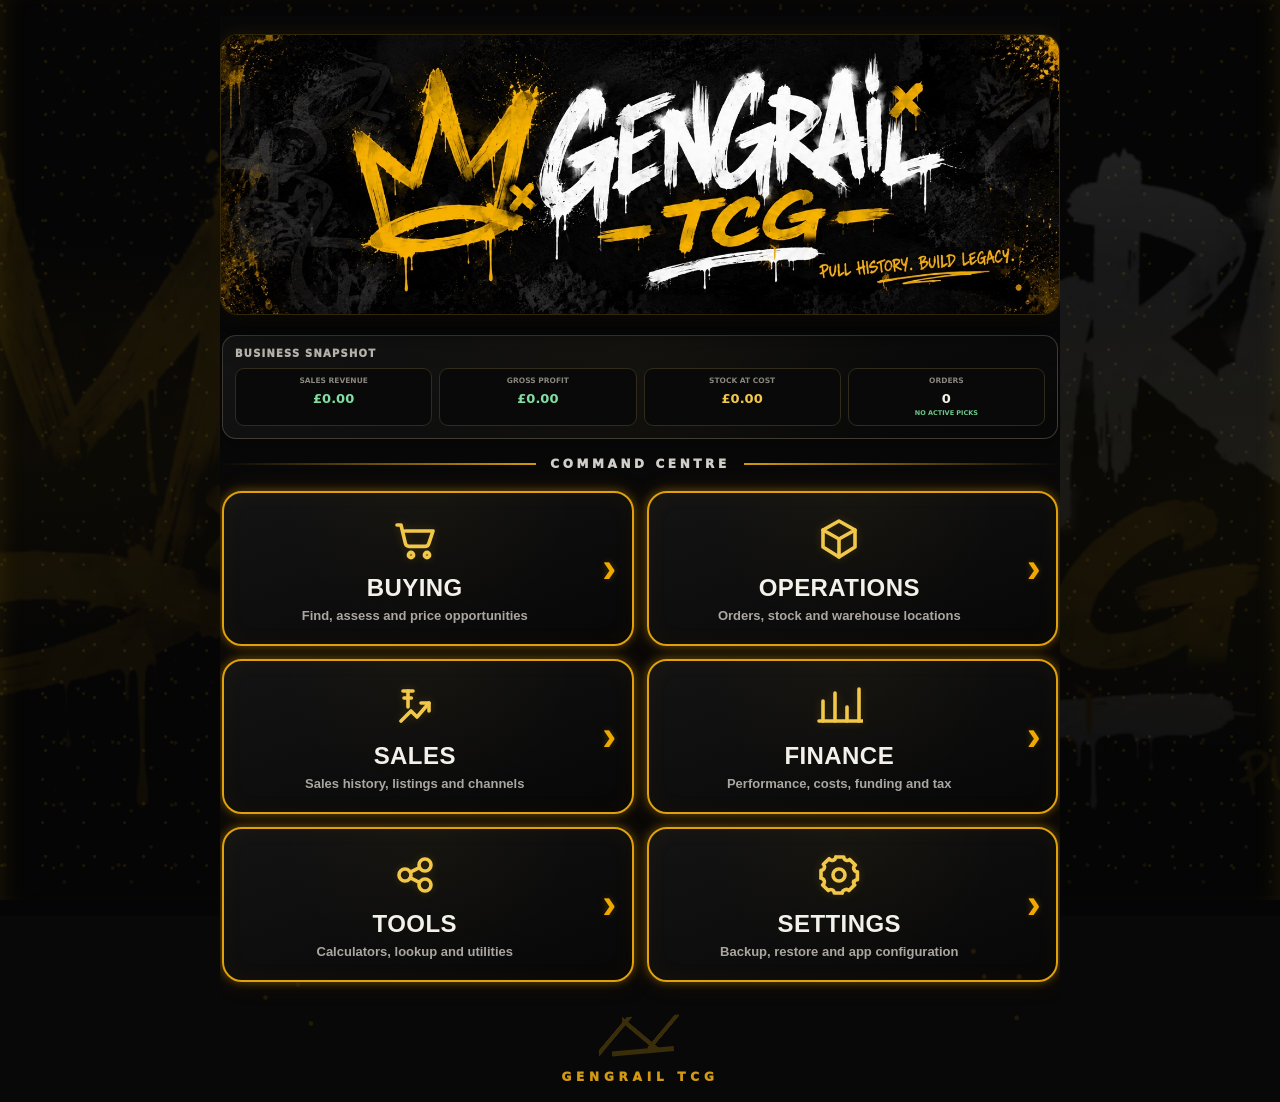
==== index.html @ 574976f3 "Add files via upload" ====
<!DOCTYPE html>

<html lang="en">
<head>
<meta charset="utf-8"/><meta content="width=device-width,initial-scale=1,viewport-fit=cover" name="viewport"/>
<meta content="#0a0a0a" name="theme-color"/><meta content="yes" name="apple-mobile-web-app-capable"/>
<meta content="black-translucent" name="apple-mobile-web-app-status-bar-style"/>
<meta content="Gengrail TCG" name="apple-mobile-web-app-title"/>
<link href="manifest.json" rel="manifest"/>
<link href="icon-512.png" rel="apple-touch-icon" sizes="512x512"/><title>Gengrail TCG Business Log</title>
<meta content="v19.8.0-ai-raw-single-recognition" name="gengrail-build"/>
<style>
/* GENGRAIL CROWN-GOLD ACTIVE TABS */

.nav button.on{
  background:#e0ad16 !important;
  border-color:#f2c84b !important;
  color:#0b0b0b !important;
}

.pricing-tab.on{
  background:#e0ad16 !important;
  border-color:#f2c84b !important;
  color:#0b0b0b !important;
}

:root{--b:#080808;--p:#141414;--o:#ff7a00;--o2:#ffb04c;--g:#82dda0;--r:#ff8c8c;--y:#ffd36f;--t:#f4f1ea;--m:#aaa}
*{box-sizing:border-box}body{margin:0;background:radial-gradient(circle at top,#2d1808,#0b0b0b 35%,#060606);color:var(--t);font-family:system-ui,-apple-system,sans-serif;padding:16px}
.app{max-width:1000px;margin:auto}.brand{margin:0 0 14px;overflow:hidden;border-radius:14px;border:1px solid #2b2b2b;background:#050505;box-shadow:6px 6px #000}.brand img{display:block;width:100%;height:auto;max-height:290px;object-fit:cover;object-position:center}
.nav{display:grid;grid-template-columns:repeat(6,1fr);gap:5px;position:sticky;top:0;background:#080808e8;padding:7px;border-radius:10px;z-index:4;backdrop-filter:blur(8px)}
.nav button{background:#111;color:#aaa;border:1px solid #333;padding:10px 2px;border-radius:7px;font-weight:800;font-size:10px}.nav button.on{background:var(--o);color:#080808}
.sec{display:none}.sec.on{display:block}.panel{background:linear-gradient(#171717,#101010);border:1px solid #303030;border-radius:13px;padding:14px;margin-top:12px;box-shadow:6px 6px #000}.title{font:24px Impact,sans-serif;letter-spacing:.04em;margin-bottom:12px}
.kpis{display:grid;grid-template-columns:repeat(4,1fr);gap:8px}.kpi{background:#090909;border:1px solid #2d2d2d;border-radius:8px;padding:11px}.kpi small{color:#888;font-weight:800}.kpi b{display:block;font-size:21px;margin-top:3px}
.grid{display:grid;grid-template-columns:1fr 1fr;gap:9px}.full{grid-column:1/-1}label{display:block;color:var(--m);font-size:11px;font-weight:800;margin-bottom:5px}
input,select,textarea{width:100%;background:#080808;color:#fff;border:1px solid #3a3a3a;border-radius:7px;padding:11px;font-size:16px}textarea{min-height:65px}
.btn{margin-top:10px;background:var(--o);border:0;border-radius:7px;padding:12px 14px;font-weight:900}.btn.alt{background:#252525;color:#fff;border:1px solid #444}.btn.red{background:#7b3030;color:#fff}
.actions{display:flex;flex-wrap:wrap;gap:7px}.table{overflow:auto;border:1px solid #2b2b2b;border-radius:8px}table{border-collapse:collapse;width:100%;min-width:920px;font-size:12px}th,td{padding:9px;border-bottom:1px solid #222;text-align:left;white-space:nowrap}th{color:var(--o2);background:#090909}
.note{border-left:4px solid var(--o);padding:10px;background:#0a0a0a;color:#ccc;font-size:12px;line-height:1.5;margin-top:10px}.good{color:var(--g)}.bad{color:var(--r)}.warn{color:var(--y)}
.bar{height:10px;background:#222;border-radius:99px;overflow:hidden}.bar i{display:block;height:100%;background:var(--o);width:0}
.callout{border:2px solid #66491d;background:#171107;border-radius:9px;padding:13px;margin-top:10px}.callout h3{margin:0 0 7px;color:var(--o2)}
.badge{display:inline-block;border:1px solid #444;border-radius:999px;padding:2px 7px;font-size:10px;color:#ccc}
.photo-picker{border:1px dashed #555;border-radius:9px;padding:11px;background:#0a0a0a}
.photo-picker input{padding:8px;background:#111}
.photo-preview{display:grid;grid-template-columns:repeat(4,1fr);gap:7px;margin-top:8px}
.photo-preview img,.photo-thumb{width:100%;aspect-ratio:1/1;object-fit:cover;border-radius:7px;border:1px solid #333;background:#050505}
.photo-help{font-size:10px;color:#888;margin-top:6px;line-height:1.4}
.stock-badges{display:flex;gap:5px;flex-wrap:wrap}
.stock-badges .badge.ebay{border-color:#66491d;color:var(--o2)}
.stock-ebay-btn{background:#ff7a00;color:#080808;border:0;border-radius:7px;padding:8px 10px;font-weight:900;white-space:nowrap}
.stock-ebay-btn.alt{background:#252525;color:#fff;border:1px solid #444}
.ebay-draft-modal{position:fixed;inset:0;background:#000d;z-index:99997;display:flex;align-items:flex-end;justify-content:center;padding:12px}
.ebay-draft-sheet{width:min(760px,100%);max-height:90vh;overflow:auto;background:#141414;border:1px solid #444;border-radius:16px 16px 8px 8px;padding:16px}
.ebay-draft-head{display:flex;justify-content:space-between;gap:10px;align-items:flex-start}
.ebay-draft-head button{background:#252525;color:#fff;border:1px solid #444;border-radius:7px;padding:8px 12px}
.ebay-draft-photos{display:grid;grid-template-columns:repeat(4,1fr);gap:7px;margin-top:10px}
.ebay-draft-photos img{width:100%;aspect-ratio:1/1;object-fit:cover;border-radius:7px;border:1px solid #333}
.ebay-draft-meta{display:grid;grid-template-columns:1fr 1fr;gap:9px;margin-top:12px}
.ebay-draft-actions{display:flex;gap:8px;flex-wrap:wrap;margin-top:12px}

.photo-modal{position:fixed;inset:0;background:#000d;z-index:99998;display:flex;align-items:flex-end;justify-content:center;padding:12px}
.photo-sheet{width:min(720px,100%);max-height:88vh;overflow:auto;background:#141414;border:1px solid #444;border-radius:16px 16px 8px 8px;padding:14px}
.photo-sheet-head{display:flex;align-items:center;justify-content:space-between;gap:10px}
.photo-sheet-head button{background:#252525;color:#fff;border:1px solid #444;border-radius:7px;padding:8px 12px}
.photo-grid{display:grid;grid-template-columns:repeat(3,1fr);gap:8px;margin-top:12px}
.photo-item{background:#090909;border:1px solid #2d2d2d;border-radius:8px;padding:7px}
.photo-item img{width:100%;aspect-ratio:1/1;object-fit:cover;border-radius:6px}
.photo-item button{width:100%;margin-top:6px;background:#5b2020;color:#fff;border:1px solid #8a3b3b;border-radius:6px;padding:7px;font-weight:800}

@media(max-width:700px){.kpis{grid-template-columns:1fr 1fr}.grid{grid-template-columns:1fr}.nav{grid-template-columns:repeat(3,1fr)}.brand{margin-top:0;border-radius:10px}.brand img{max-height:none}}

/* iOS date-field alignment */
.grid > div{
  min-width:0;
  width:100%;
}
input[type="date"]{
  display:block !important;
  width:100% !important;
  max-width:100% !important;
  min-width:0 !important;
  height:46px !important;
  box-sizing:border-box !important;
  padding:0 11px !important;
  margin:0 !important;
  border-radius:7px !important;
  -webkit-appearance:none !important;
  appearance:none !important;
  text-align:left !important;
}
input[type="date"]::-webkit-date-and-time-value{
  text-align:left !important;
  margin:0 !important;
  padding:0 !important;
  min-width:0 !important;
}
input[type="date"]::-webkit-calendar-picker-indicator{
  margin:0 !important;
  padding:0 !important;
}

/* ---------- PRICING CALCULATOR ---------- */
.nav .pricing-wide{grid-column:1/-1}
.pricing-tabs{display:grid;grid-template-columns:repeat(3,1fr);gap:8px;margin-bottom:14px}
.pricing-tab{background:#111;color:#aaa;border:1px solid #333;padding:11px 6px;border-radius:7px;font-weight:900}
.pricing-tab.on{background:var(--o);color:#080808;border-color:var(--o2)}
.pricing-result{display:none;margin-top:14px}
.pricing-hero{border:2px solid var(--o);background:#090909;border-radius:10px;padding:16px;text-align:center;box-shadow:4px 4px #000}
.pricing-hero small{color:var(--o2);font-size:11px;font-weight:900;letter-spacing:.08em}
.pricing-price{font:46px Impact,sans-serif;margin:4px 0}
.pricing-profit{color:var(--g);font-size:13px;font-weight:900}
.pricing-stats{display:grid;grid-template-columns:repeat(3,1fr);gap:8px;margin-top:9px}
.pricing-stat{background:#090909;border:1px solid #2d2d2d;border-radius:8px;padding:10px;text-align:center}
.pricing-stat span{display:block;color:#888;font-size:10px;font-weight:800}
.pricing-stat b{display:block;font-size:18px;margin-top:3px}
.pricing-decision{display:none;margin-top:12px;padding:14px;border-radius:9px;border:2px solid #333;background:#0b0b0b;text-align:center}
.pricing-decision .word{font:34px Impact,sans-serif;letter-spacing:.07em}
.pricing-decision.buy{border-color:#3d8751}.pricing-decision.buy .word{color:var(--g)}
.pricing-decision.negotiate{border-color:#8a6c25}.pricing-decision.negotiate .word{color:var(--y)}
.pricing-decision.pass{border-color:#7c3a3a}.pricing-decision.pass .word{color:var(--r)}
.pricing-actions{display:flex;flex-wrap:wrap;gap:8px}
.pricing-actions .btn{flex:1 1 180px}
.pricing-fee-note{margin-top:8px}
@media(max-width:700px){
 .pricing-tabs,.pricing-stats{grid-template-columns:1fr 1fr 1fr}
}


/* ---------- EBAY CHANNEL VISIBILITY ---------- */
/* Keep the full eBay Channel visually attached to Sales only. */
body:not(.sales-active) .ebay-channel,
body:not(.sales-active) #ebayChannel,
body:not(.sales-active) [data-ebay-channel="main"]{
  display:none !important;
}
body:not(.sales-active) [data-ebay-channel-main="true"]{
  display:none !important;
}


/* ---------- OPPORTUNITY FINDER ---------- */
.opp-head{display:flex;align-items:flex-start;justify-content:space-between;gap:12px;flex-wrap:wrap}
.opp-live{display:inline-flex;align-items:center;gap:6px;border:1px solid #5b4520;color:#ffd36f;background:#171107;border-radius:999px;padding:5px 9px;font-size:10px;font-weight:900}
.opp-live i{width:7px;height:7px;border-radius:50%;background:#ffd36f;display:block}
.opp-result{display:none;margin-top:14px;border:2px solid #444;border-radius:10px;background:#090909;padding:14px}
.opp-result.buy{border-color:#3d8751}.opp-result.negotiate{border-color:#8a6c25}.opp-result.pass{border-color:#7c3a3a}
.opp-decision{font:38px Impact,sans-serif;letter-spacing:.07em}.opp-result.buy .opp-decision{color:var(--g)}.opp-result.negotiate .opp-decision{color:var(--y)}.opp-result.pass .opp-decision{color:var(--r)}
.opp-score{font-size:12px;color:#aaa;font-weight:800;margin-top:2px}
.opp-metrics{display:grid;grid-template-columns:repeat(4,1fr);gap:8px;margin-top:12px}.opp-metric{background:#111;border:1px solid #2d2d2d;border-radius:8px;padding:10px}.opp-metric span{display:block;color:#888;font-size:9px;font-weight:900}.opp-metric b{display:block;font-size:17px;margin-top:3px}
.opp-list{display:grid;gap:9px;margin-top:10px}.opp-card{border:1px solid #303030;background:#0a0a0a;border-radius:10px;padding:12px}.opp-card.buy{border-left:5px solid #3d8751}.opp-card.negotiate{border-left:5px solid #8a6c25}.opp-card.pass{border-left:5px solid #7c3a3a}.opp-card-top{display:flex;justify-content:space-between;gap:10px;align-items:flex-start}.opp-card h3{margin:0;font-size:16px}.opp-pill{font-size:10px;font-weight:900;padding:4px 7px;border-radius:999px;border:1px solid #444;white-space:nowrap}.opp-card.buy .opp-pill{color:var(--g);border-color:#3d8751}.opp-card.negotiate .opp-pill{color:var(--y);border-color:#8a6c25}.opp-card.pass .opp-pill{color:var(--r);border-color:#7c3a3a}.opp-sub{font-size:11px;color:#999;margin-top:4px}.opp-row{display:grid;grid-template-columns:repeat(4,1fr);gap:7px;margin-top:9px}.opp-row div{background:#111;border-radius:7px;padding:7px}.opp-row span{display:block;color:#777;font-size:8px;font-weight:900}.opp-row b{font-size:12px}.opp-card-actions{display:flex;gap:6px;flex-wrap:wrap;margin-top:9px}.opp-card-actions button{margin:0;background:#252525;color:#fff;border:1px solid #444;border-radius:6px;padding:7px 9px;font-size:10px;font-weight:800}.opp-card-actions .danger{background:#4d2020;border-color:#713131}.opp-empty{text-align:center;color:#777;padding:22px 8px;border:1px dashed #333;border-radius:9px;margin-top:10px}
@media(max-width:700px){.opp-metrics,.opp-row{grid-template-columns:1fr 1fr}.nav .pricing-wide{grid-column:span 3}}


/* GENGRAIL HOME / PAGE NAVIGATION v1 */
.home-screen{display:block;margin-top:12px}
.home-menu{display:grid;grid-template-columns:repeat(2,1fr);gap:10px}
.home-menu button{
  appearance:none;background:linear-gradient(#171717,#101010);
  color:#d6d2cb;border:1px solid #373737;border-radius:13px;
  min-height:78px;padding:16px 12px;font-weight:900;font-size:15px;
  letter-spacing:.01em;box-shadow:4px 4px #000;cursor:pointer
}
.home-menu button:active{transform:translateY(1px);box-shadow:2px 2px #000}
.home-menu button.home-wide{grid-column:1/-1}
.home-menu .home-icon{display:block;font-size:22px;margin-bottom:6px;color:#e0ad16}
.home-menu .home-label{display:block}
.home-screen .home-kicker{
  color:#e0ad16;font-size:11px;font-weight:900;letter-spacing:.12em;
  text-transform:uppercase;margin:4px 2px 12px
}
.page-head{
  display:flex;align-items:center;gap:12px;margin:12px 0 4px;
  min-height:54px
}
.page-back{
  appearance:none;width:48px;height:48px;flex:0 0 48px;border-radius:14px;
  background:#111;border:1px solid #3b3b3b;color:#e0ad16;
  font-size:29px;font-weight:900;line-height:1;padding:0;
  box-shadow:3px 3px #000;cursor:pointer
}
.page-back:active{transform:translateY(1px);box-shadow:1px 1px #000}
.page-head-title{
  font:24px Impact,sans-serif;letter-spacing:.045em;color:#f4f1ea
}
body.inner-page .brand{display:none}
body.inner-page{padding-top:max(16px,env(safe-area-inset-top))}
body.home-page .sec{display:none!important}
body.home-page .home-screen{display:block}
body.inner-page .home-screen{display:none}
body.inner-page .sec.on{display:block}
@media(max-width:520px){
  .home-menu{grid-template-columns:1fr 1fr}
  .home-menu button{min-height:74px;font-size:14px;padding:14px 8px}
  .page-head-title{font-size:22px}
}


/* GENGRAIL COMMAND CENTRE v1 */
body.home-page{
  background:
    radial-gradient(circle at 8% 16%,rgba(224,173,22,.07),transparent 22%),
    radial-gradient(circle at 92% 88%,rgba(224,173,22,.06),transparent 24%),
    #070707;
}
body.home-page .wrap{max-width:820px}
body.home-page .brand{
  margin-bottom:12px;border-radius:16px;
  box-shadow:0 10px 28px rgba(0,0,0,.55),0 0 0 1px rgba(224,173,22,.12);
}
.home-screen{margin-top:6px}
.home-command-title{
  display:flex;align-items:center;gap:14px;margin:14px 0 18px;
  color:#c9c5bf;font-size:12px;font-weight:950;letter-spacing:.28em;
  text-transform:uppercase;text-align:center;white-space:nowrap
}
.home-command-title:before,.home-command-title:after{
  content:"";height:2px;flex:1;
  background:linear-gradient(90deg,transparent,#e0ad16)
}
.home-command-title:after{background:linear-gradient(90deg,#e0ad16,transparent)}
.home-menu{grid-template-columns:repeat(2,minmax(0,1fr));gap:12px}
.home-menu button{
  position:relative;overflow:hidden;min-height:132px;padding:18px 30px 16px 16px;
  background:
    radial-gradient(circle at 50% 0%,rgba(224,173,22,.09),transparent 55%),
    linear-gradient(145deg,#171717,#0d0d0d);
  border:1.5px solid #c98d0b;border-radius:17px;color:#f4f1ea;
  box-shadow:0 0 12px rgba(224,173,22,.22),inset 0 0 18px rgba(224,173,22,.035),5px 6px 12px #000;
  text-align:center
}
.home-menu button:after{
  content:"›";position:absolute;right:12px;top:50%;transform:translateY(-50%);
  color:#f0aa00;font-size:36px;font-weight:900
}
.home-menu button.home-wide{grid-column:auto}
.home-menu .home-icon{
  display:block;color:#f0aa00;font-size:31px;line-height:1;margin:0 0 12px;
  text-shadow:0 0 10px rgba(240,170,0,.2)
}
.home-menu .home-label{
  display:block;color:#f4f1ea;font-family:Impact,Haettenschweiler,'Arial Narrow Bold',sans-serif;
  font-size:20px;letter-spacing:.025em;line-height:1.05;text-transform:uppercase
}
.home-menu .home-sub{
  display:block;color:#a8a49f;font-size:11px;font-weight:700;line-height:1.2;
  margin-top:7px;letter-spacing:0
}
.home-footer{
  padding:28px 0 8px;text-align:center;color:#d49a10;font-weight:950;
  font-size:11px;letter-spacing:.38em;text-transform:uppercase
}
.home-footer-crown{
  display:block;font-size:34px;line-height:1;color:#9c700b;margin-bottom:12px;
  transform:rotate(-3deg)
}
@media(max-width:520px){
  .home-command-title{font-size:10px;letter-spacing:.19em;gap:9px}
  .home-menu{gap:10px}
  .home-menu button{min-height:116px;padding:14px 27px 13px 10px;border-radius:15px}
  .home-menu .home-icon{font-size:27px;margin-bottom:9px}
  .home-menu .home-label{font-size:17px}
  .home-menu .home-sub{font-size:10px;margin-top:6px}
}


/* GENGRAIL COMMAND CENTRE v2 — closer to approved concept */
body.home-page{
  background:
    radial-gradient(circle at 0% 10%,rgba(224,160,0,.08),transparent 24%),
    radial-gradient(circle at 100% 90%,rgba(224,160,0,.07),transparent 25%),
    linear-gradient(#070707,#030303);
}
body.home-page .app{max-width:840px}
body.home-page .brand{
  border:1px solid #262626;
  border-radius:18px;
  box-shadow:
    0 12px 28px rgba(0,0,0,.62),
    0 0 0 1px rgba(224,160,0,.08);
}
.home-command-title{
  margin:18px 0 20px;
  color:#d3d0ca;
  font-size:12px;
  font-weight:950;
  letter-spacing:.30em;
}
.home-command-title:before,.home-command-title:after{
  height:2px;
  background:linear-gradient(90deg,transparent,#d59a09);
}
.home-command-title:after{
  background:linear-gradient(90deg,#d59a09,transparent);
}
.home-menu{
  gap:13px;
}
.home-menu button{
  min-height:148px;
  padding:22px 44px 20px 18px;
  border:2px solid #e1a10a;
  border-radius:20px;
  background:
    radial-gradient(circle at 50% 0%,rgba(226,161,10,.11),transparent 58%),
    linear-gradient(145deg,#171717,#0a0a0a 70%);
  box-shadow:
    0 0 10px rgba(225,160,10,.42),
    0 0 24px rgba(225,140,0,.14),
    inset 0 0 24px rgba(225,160,10,.045),
    5px 7px 14px rgba(0,0,0,.7);
}
.home-menu button:after{
  content:"›";
  right:15px;
  font-size:42px;
  color:#f0a900;
  text-shadow:0 0 7px rgba(240,169,0,.28);
}
.home-menu button:active{
  transform:translateY(1px) scale(.995);
}
.home-menu .home-icon{
  margin:0 0 13px;
  line-height:1;
  color:#f0a900;
  text-shadow:none;
}
.home-icon svg{
  display:block;
  width:46px;
  height:46px;
  margin:0 auto;
  fill:none;
  stroke:#f0a900;
  stroke-width:1.8;
  stroke-linecap:round;
  stroke-linejoin:round;
  filter:drop-shadow(0 0 4px rgba(240,169,0,.2));
}
.home-menu .home-label{
  font-family:Impact,Haettenschweiler,'Arial Narrow Bold',sans-serif;
  font-size:24px;
  line-height:1;
  letter-spacing:.018em;
  text-transform:uppercase;
  color:#f4f1ea;
}
.home-menu .home-sub{
  margin-top:9px;
  font-size:13px;
  line-height:1.15;
  color:#aaa7a1;
  font-weight:650;
}
.home-footer{
  position:relative;
  margin-top:14px;
  padding:74px 0 18px;
  color:#d29a12;
  font-weight:950;
  font-size:12px;
  letter-spacing:.40em;
}
.home-footer:before{
  content:"";
  position:absolute;
  left:50%;
  top:10px;
  width:95px;
  height:58px;
  transform:translateX(-50%) rotate(-5deg);
  opacity:.25;
  background:
    linear-gradient(135deg,transparent 40%,#d09a11 41% 48%,transparent 49%) 5px 10px/36px 40px no-repeat,
    linear-gradient(45deg,transparent 40%,#d09a11 41% 48%,transparent 49%) 31px 5px/36px 42px no-repeat,
    linear-gradient(135deg,transparent 40%,#d09a11 41% 48%,transparent 49%) 54px 12px/34px 39px no-repeat,
    linear-gradient(#d09a11,#d09a11) 18px 43px/62px 5px no-repeat;
}
.home-footer-crown{display:none}
.home-screen{
  position:relative;
}
.home-screen:before,.home-screen:after{
  content:"";
  pointer-events:none;
  position:absolute;
  width:130px;
  height:130px;
  opacity:.12;
  filter:blur(.2px);
  background:
    radial-gradient(circle at 20% 20%,#d89a00 0 2px,transparent 3px),
    radial-gradient(circle at 35% 35%,#d89a00 0 1.7px,transparent 2.7px),
    radial-gradient(circle at 60% 25%,#d89a00 0 2px,transparent 3px),
    radial-gradient(circle at 70% 55%,#d89a00 0 1.8px,transparent 2.8px);
}
.home-screen:before{left:-20px;bottom:20px}
.home-screen:after{right:-25px;bottom:35px;transform:rotate(22deg)}

@media(max-width:520px){
  .home-command-title{
    font-size:10px;
    letter-spacing:.21em;
    margin:14px 0 17px;
  }
  .home-menu{gap:11px}
  .home-menu button{
    min-height:132px;
    padding:18px 37px 17px 12px;
    border-radius:18px;
  }
  .home-icon svg{width:40px;height:40px}
  .home-menu .home-label{font-size:21px}
  .home-menu .home-sub{font-size:11px;margin-top:7px}
  .home-menu button:after{right:11px;font-size:38px}
  .home-footer{padding-top:66px}
}


/* GENGRAIL COMMAND CENTRE v3 — viewport lock + crown-gold actions */
:root{
  --crown:#e0ad16;
  --crown-hi:#f2c84b;
  --crown-deep:#b98208;
  --crown-text:#0b0b0b;
}

/* Prevent whole-app horizontal drift on iPhone/PWA.
   Tables can still scroll inside their own containers. */
html,body{
  width:100%;
  max-width:100%;
  overflow-x:hidden !important;
}
.app,.home-screen,.sec,.panel{
  max-width:100%;
  min-width:0;
}
body.home-page .app{
  width:100%;
  margin-left:auto;
  margin-right:auto;
  overflow-x:hidden;
}
.home-screen{
  width:100%;
  min-width:0;
  overflow-x:hidden;
  padding-left:2px;
  padding-right:2px;
}
.home-menu{
  width:100%;
  min-width:0;
}
.home-menu > button{
  min-width:0;
  max-width:100%;
}
.home-menu .home-label,
.home-menu .home-sub{
  max-width:100%;
}
.home-screen:before{left:0 !important}
.home-screen:after{right:0 !important}

/* Crown-gold action language across the app */
.btn,
.stock-ebay-btn,
.ge-btn{
  background:linear-gradient(180deg,var(--crown-hi),var(--crown)) !important;
  color:var(--crown-text) !important;
  border:1px solid var(--crown-deep) !important;
  box-shadow:
    0 0 9px rgba(224,173,22,.20),
    0 3px 0 rgba(0,0,0,.35);
  text-shadow:none !important;
}
.btn:hover,
.stock-ebay-btn:hover,
.ge-btn:hover{
  background:linear-gradient(180deg,#f6cf57,#e7b416) !important;
}
.btn:active,
.stock-ebay-btn:active,
.ge-btn:active{
  transform:translateY(1px);
  box-shadow:0 1px 0 rgba(0,0,0,.35);
}

/* Preserve intentional secondary/destructive semantics */
.btn.alt,
.ge-btn.secondary{
  background:#252525 !important;
  color:#f4f1ea !important;
  border:1px solid #444 !important;
  box-shadow:none;
}
.btn.red{
  background:#7b3030 !important;
  color:#fff !important;
  border-color:#954141 !important;
  box-shadow:none;
}

/* Bring other formerly-orange UI accents into the crown palette too */
.nav button.on,
.pricing-tab.on{
  background:var(--crown) !important;
  border-color:var(--crown-hi) !important;
  color:var(--crown-text) !important;
}
.bar i{background:var(--crown) !important}

/* Keep scrollable data tables contained instead of widening the page */
.table{
  max-width:100%;
  overflow-x:auto;
  -webkit-overflow-scrolling:touch;
}


/* GENGRAIL v4 — polished individual section pages */
body.inner-page{
  background:
    radial-gradient(circle at 50% -5%,rgba(224,173,22,.055),transparent 26%),
    linear-gradient(#080808,#050505);
}

/* App-like section header */
body.inner-page .page-head{
  position:sticky;
  top:max(0px,env(safe-area-inset-top));
  z-index:20;
  display:flex;
  align-items:center;
  gap:12px;
  min-height:68px;
  margin:0 -2px 10px;
  padding:8px 6px;
  background:linear-gradient(180deg,rgba(8,8,8,.97),rgba(8,8,8,.90));
  border-bottom:1px solid rgba(224,173,22,.18);
  backdrop-filter:blur(12px);
  -webkit-backdrop-filter:blur(12px);
}
.page-head-copy{
  min-width:0;
  display:flex;
  flex-direction:column;
  justify-content:center;
}
.page-head-title{
  color:#f4f1ea;
  font-family:Impact,Haettenschweiler,'Arial Narrow Bold',sans-serif;
  font-size:25px;
  line-height:1;
  letter-spacing:.035em;
  text-transform:uppercase;
}
.page-head-sub{
  margin-top:5px;
  color:#9e9b95;
  font-size:11px;
  font-weight:750;
  letter-spacing:.02em;
}
.page-back{
  width:48px;
  height:48px;
  flex:0 0 48px;
  border:1px solid #9e7410;
  border-radius:14px;
  background:linear-gradient(180deg,#1b170d,#111);
  color:var(--crown-hi,#f2c84b);
  font-size:28px;
  line-height:1;
  box-shadow:
    0 0 8px rgba(224,173,22,.15),
    2px 3px 0 #000;
}

/* Consistent page panels */
body.inner-page .panel{
  background:
    radial-gradient(circle at 50% 0%,rgba(224,173,22,.035),transparent 55%),
    linear-gradient(180deg,#171717,#101010);
  border:1px solid #343434;
  border-radius:16px;
  box-shadow:0 7px 18px rgba(0,0,0,.38);
  padding:15px;
  margin-top:12px;
}
body.inner-page .panel > .title{
  color:#f4f1ea;
  font-family:Impact,Haettenschweiler,'Arial Narrow Bold',sans-serif;
  font-size:25px;
  line-height:1;
  letter-spacing:.035em;
  text-transform:uppercase;
  margin:2px 0 16px;
}
body.inner-page .panel > .title:after{
  content:"";
  display:block;
  width:54px;
  height:3px;
  margin-top:9px;
  border-radius:3px;
  background:linear-gradient(90deg,var(--crown,#e0ad16),transparent);
}

/* Inputs become quieter/slate until active */
body.inner-page input,
body.inner-page select,
body.inner-page textarea{
  width:100%;
  background:#090909;
  color:#f2efe8;
  border:1px solid #3a3a3a;
  border-radius:10px;
  outline:none;
  box-shadow:inset 0 1px 0 rgba(255,255,255,.015);
}
body.inner-page input:focus,
body.inner-page select:focus,
body.inner-page textarea:focus{
  border-color:var(--crown,#e0ad16);
  box-shadow:0 0 0 2px rgba(224,173,22,.10);
}
body.inner-page label{
  color:#aaa7a1;
  letter-spacing:.01em;
}

/* KPI cards */
body.inner-page .kpi{
  background:linear-gradient(160deg,#101010,#090909);
  border:1px solid #323232;
  border-radius:11px;
  box-shadow:inset 0 0 14px rgba(224,173,22,.018);
}
body.inner-page .kpi small{
  color:#98958f;
}
body.inner-page .kpi b{
  color:#f4f1ea;
}

/* Tables — crown headers, slate rows, contained scrolling */
body.inner-page .table{
  border:1px solid #2f2f2f;
  border-radius:12px;
  background:#0b0b0b;
}
body.inner-page table{
  width:100%;
}
body.inner-page th{
  color:var(--crown-hi,#f2c84b);
  background:#111;
  border-bottom:1px solid #2d2d2d;
  font-weight:900;
}
body.inner-page td{
  color:#e8e4dc;
  border-bottom-color:#242424;
}
body.inner-page tbody tr:last-child td{
  border-bottom:0;
}

/* Notes/help blocks */
body.inner-page .note{
  background:#090909;
  border-left:4px solid var(--crown,#e0ad16);
  color:#c7c3bc;
  border-radius:0 8px 8px 0;
}

/* Give the major primary action buttons a consistent premium shape */
body.inner-page .btn,
body.inner-page .stock-ebay-btn,
body.inner-page .ge-btn:not(.secondary){
  min-height:48px;
  border-radius:12px !important;
  font-weight:950;
  letter-spacing:.015em;
}

/* eBay module harmonisation */
body.inner-page #gengrail-ebay-channel .ge-panel{
  background:linear-gradient(180deg,#151515,#0d0d0d);
  border:1px solid #343434;
  box-shadow:0 7px 18px rgba(0,0,0,.38);
}
body.inner-page #gengrail-ebay-channel .ge-title b,
body.inner-page #gengrail-ebay-channel .ge-badge{
  color:var(--crown-hi,#f2c84b) !important;
}
body.inner-page #gengrail-ebay-channel .ge-badge{
  background:#1b1608 !important;
  border-color:#57430e !important;
}

/* Mobile spacing */
@media(max-width:520px){
  body.inner-page{
    padding-left:12px;
    padding-right:12px;
  }
  body.inner-page .page-head{
    margin-left:-2px;
    margin-right:-2px;
  }
  .page-head-title{font-size:22px}
  .page-head-sub{font-size:10px}
  body.inner-page .panel{
    padding:13px;
    border-radius:14px;
  }
  body.inner-page .panel > .title{font-size:22px}
}



/* ---------- GENGRAIL WAREHOUSE v1 ---------- */
.wh-grid{display:grid;grid-template-columns:repeat(4,1fr);gap:8px}.wh-card{background:#090909;border:1px solid #333;border-radius:11px;padding:11px}.wh-card small{color:#8f8b84;font-size:10px;font-weight:900}.wh-card b{display:block;margin-top:4px;font-size:19px}.wh-actions{display:flex;gap:8px;flex-wrap:wrap}.wh-actions .btn{flex:1 1 140px}.status-pill{display:inline-block;padding:3px 8px;border-radius:999px;border:1px solid #555;font-size:9px;font-weight:900;letter-spacing:.03em}.status-pill.stock{color:#82dda0;border-color:#3d8751}.status-pill.pick{color:#ffd36f;border-color:#8a6c25}.status-pill.done{color:#bbb}.scan-box{border:1px solid #5a4514;background:#120f08;border-radius:12px;padding:12px}.scan-result{margin-top:8px;padding:10px;background:#080808;border-radius:8px;color:#ddd;font-size:12px;min-height:38px}.mono{font-family:ui-monospace,SFMono-Regular,Menlo,monospace}.label-preview{border:1px dashed #6a5318;background:#fff;color:#000;padding:12px;border-radius:8px;text-align:center;margin-top:10px}.label-preview b{font-size:20px}.label-preview small{display:block;margin-top:5px}.compact-select{min-width:160px}@media(max-width:700px){.wh-grid{grid-template-columns:1fr 1fr}}

/* ---------- GENGRAIL LOCATIONS v1 ---------- */
.loc-toolbar{display:flex;gap:8px;flex-wrap:wrap;align-items:center;margin-bottom:12px}
.loc-filter{appearance:none;background:#111;color:#bbb;border:1px solid #3b3b3b;border-radius:999px;padding:9px 13px;font-weight:900;font-size:11px}
.loc-filter.on{background:linear-gradient(180deg,var(--crown-hi),var(--crown));color:#0b0b0b;border-color:var(--crown-deep)}
.loc-box{margin-top:16px}.loc-box:first-child{margin-top:0}.loc-box-head{display:flex;justify-content:space-between;gap:10px;align-items:end;margin-bottom:8px}.loc-box-head b{color:var(--crown-hi);font-size:13px}.loc-box-head span{color:#89857f;font-size:10px;font-weight:800}
.loc-grid{display:grid;grid-template-columns:repeat(4,minmax(0,1fr));gap:8px}
.loc-tile{appearance:none;position:relative;text-align:left;background:linear-gradient(160deg,#121212,#090909);border:1px solid #4a3a12;border-radius:10px;padding:11px 9px;min-height:68px;color:#f4f1ea;cursor:pointer}
.loc-tile.inuse{border-color:#9c760f;box-shadow:inset 0 0 14px rgba(224,173,22,.035)}
.loc-tile .code{display:block;font-size:17px;font-weight:950}.loc-tile .count{display:block;color:#96928c;font-size:10px;font-weight:800;margin-top:6px}.loc-tile.inuse:after{content:"";position:absolute;right:8px;top:8px;width:6px;height:6px;border-radius:50%;background:#55b878;box-shadow:0 0 6px rgba(85,184,120,.4)}
.loc-detail{display:none;margin-top:12px}.loc-detail.on{display:block}.loc-detail-head{display:flex;justify-content:space-between;gap:10px;align-items:start}.loc-code-big{font:42px Impact,sans-serif;letter-spacing:.04em}.loc-meta{color:#96928c;font-size:11px;margin-top:3px}.loc-items{display:grid;gap:7px;margin-top:12px}.loc-item{display:grid;grid-template-columns:1fr auto;gap:10px;align-items:center;background:#0a0a0a;border:1px solid #303030;border-radius:9px;padding:10px}.loc-item b{display:block}.loc-item small{display:block;color:#8f8b84;margin-top:3px}.loc-empty{color:#777;border:1px dashed #333;border-radius:9px;padding:16px;text-align:center}
.loc-label-preview{width:min(100%,360px);aspect-ratio:5/3;margin:12px auto;background:#fff;color:#000;border-radius:10px;padding:14px;display:flex;flex-direction:column;justify-content:center;align-items:center;text-align:center}.loc-label-preview .brandline{font-size:10px;font-weight:900}.loc-label-preview .big{font:52px Impact,sans-serif;line-height:1;margin:5px 0}.loc-label-preview .sub{font-size:10px}.loc-label-preview .qr-placeholder{margin-top:7px;border:2px solid #000;padding:3px 6px;font:8px ui-monospace,monospace;letter-spacing:.02em}
.loc-create-standard{display:grid;grid-template-columns:1fr auto;gap:8px;align-items:end}.loc-create-standard .btn{margin:0}
@media(max-width:520px){.loc-grid{grid-template-columns:repeat(4,minmax(0,1fr));gap:6px}.loc-tile{padding:10px 7px;min-height:64px}.loc-tile .code{font-size:15px}.loc-create-standard{grid-template-columns:1fr}}


/* ---------- GENGRAIL v19 UI / UX ---------- */
:root{--motion-fast:180ms;--motion-page:240ms}

/* launch treatment */
#gengrailLaunch{
  position:fixed;inset:0;z-index:999999;background:#050505;
  display:flex;align-items:center;justify-content:center;pointer-events:none;
  animation:gengrailLaunchOut .7s ease .15s forwards
}
#gengrailLaunch .launch-mark{
  text-align:center;color:#f4f1ea;font-family:Impact,Haettenschweiler,'Arial Narrow Bold',sans-serif;
  letter-spacing:.08em;font-size:31px;transform:scale(.96);
  animation:gengrailLaunchMark .55s ease both
}
#gengrailLaunch .launch-crown{display:block;color:var(--crown-hi);font-size:43px;line-height:1;margin-bottom:7px;text-shadow:0 0 18px rgba(224,173,22,.28)}
@keyframes gengrailLaunchMark{from{opacity:0;transform:scale(.92)}to{opacity:1;transform:scale(1)}}
@keyframes gengrailLaunchOut{0%,65%{opacity:1}100%{opacity:0;visibility:hidden}}

/* page motion */
.sec.page-enter,.home-screen.page-enter,.command-group.page-enter{animation:gengrailPageIn var(--motion-page) cubic-bezier(.22,.8,.3,1) both}
.sec.page-enter-back,.home-screen.page-enter-back,.command-group.page-enter-back{animation:gengrailPageBack var(--motion-page) cubic-bezier(.22,.8,.3,1) both}
@keyframes gengrailPageIn{from{opacity:0;transform:translateX(14px)}to{opacity:1;transform:translateX(0)}}
@keyframes gengrailPageBack{from{opacity:0;transform:translateX(-12px)}to{opacity:1;transform:translateX(0)}}
.home-menu button,.group-menu button,.page-back,.order-action-btn{transition:transform var(--motion-fast) ease,box-shadow var(--motion-fast) ease,border-color var(--motion-fast) ease,filter var(--motion-fast) ease}
.home-menu button:active,.group-menu button:active{transform:scale(.975);filter:brightness(1.08)}

/* business snapshot */
.business-snapshot{
  margin:8px 0 18px;padding:12px;border:1px solid #373737;border-radius:14px;
  background:linear-gradient(160deg,#141414,#0a0a0a);box-shadow:0 6px 18px rgba(0,0,0,.35)
}
.business-snapshot-title{font-size:10px;font-weight:950;letter-spacing:.12em;color:#bdb8b0;text-transform:uppercase;margin-bottom:9px}
.business-snapshot-grid{display:grid;grid-template-columns:repeat(4,minmax(0,1fr));gap:7px}
.snapshot-kpi{min-width:0;background:#090909;border:1px solid #312b1b;border-radius:9px;padding:8px 6px;text-align:center}
.snapshot-kpi small{display:block;color:#89857f;font-size:7.5px;font-weight:900;text-transform:uppercase;line-height:1.15}
.snapshot-kpi b{display:block;color:#f4f1ea;font-size:13px;margin-top:5px;white-space:nowrap;overflow:hidden;text-overflow:ellipsis}
.snapshot-kpi.good b{color:var(--g)}.snapshot-kpi.gold b{color:var(--crown-hi)}
.snapshot-kpi em{display:block;color:#6fc78b;font-style:normal;font-size:6.5px;font-weight:900;margin-top:3px;text-transform:uppercase}

/* grouped command centre */
.command-home-main{display:block}
.command-home-main.hidden{display:none}
.command-group{display:none}
.command-group.on{display:block}
.command-group-head{display:flex;align-items:center;gap:12px;margin:14px 0 18px}
.command-group-head .page-back{position:static}
.command-group-copy h2{font:26px Impact,Haettenschweiler,'Arial Narrow Bold',sans-serif;letter-spacing:.04em;margin:0;text-transform:uppercase}
.command-group-copy p{margin:5px 0 0;color:#9d9992;font-size:11px;font-weight:700}
.group-menu{display:grid;gap:10px}
.group-menu button{
  appearance:none;width:100%;position:relative;display:grid;grid-template-columns:54px 1fr 26px;
  gap:12px;align-items:center;text-align:left;min-height:96px;padding:14px 12px;
  background:linear-gradient(145deg,#151515,#0b0b0b);border:1px solid #3a3a3a;border-radius:14px;color:#f4f1ea
}
.group-menu button .gicon{font-size:31px;color:var(--crown-hi);text-align:center}
.group-menu button .glabel{display:block;font-size:16px;font-weight:950;text-transform:uppercase}
.group-menu button .gsub{display:block;color:#9d9992;font-size:10px;font-weight:700;margin-top:4px;line-height:1.3}
.group-menu button .garrow{color:#e8aa10;font-size:31px;font-weight:900;text-align:right}

/* Orders attention state — action required */
.group-menu button.orders-attention{
  border-color:#4b9a63 !important;
  box-shadow:
    0 0 12px rgba(82,198,119,.34),
    0 0 28px rgba(82,198,119,.13),
    inset 0 0 18px rgba(82,198,119,.035) !important;
}
.group-menu button.orders-attention .gicon svg{
  stroke:#78d795 !important;
  filter:drop-shadow(0 0 5px rgba(82,198,119,.32));
}
.group-menu button.orders-attention .gsub{color:#78d795}

/* mobile order cards */
.order-cards{display:none}
.order-card{
  background:linear-gradient(155deg,#141414,#0a0a0a);border:1px solid #333;border-radius:13px;
  padding:12px;margin-top:10px;box-shadow:0 5px 14px rgba(0,0,0,.32)
}
.order-card-top{display:flex;justify-content:space-between;gap:10px;align-items:flex-start}
.order-card-no{font:18px ui-monospace,SFMono-Regular,Menlo,monospace;font-weight:800}
.order-card-item{font-size:15px;font-weight:900;margin-top:5px}
.order-card-sku{color:#b7b2aa;font-size:11px;margin-top:4px}
.order-card-meta{display:grid;grid-template-columns:repeat(3,1fr);gap:7px;margin-top:11px;padding-top:10px;border-top:1px solid #292929}
.order-card-meta div{min-width:0}
.order-card-meta small{display:block;color:#77736d;font-size:7px;font-weight:900;text-transform:uppercase;letter-spacing:.05em}
.order-card-meta b{display:block;font-size:11px;margin-top:4px;white-space:nowrap;overflow:hidden;text-overflow:ellipsis}
.order-card-actions{display:flex;gap:8px;align-items:center;margin-top:11px}
.order-location-btn{
  flex:1;background:#171107;color:var(--crown-hi);border:1px solid #6b5112;border-radius:9px;
  padding:10px;font-weight:950;text-align:left
}
.order-action-btn{
  flex:1;border:1px solid var(--crown-deep);border-radius:10px;padding:11px 10px;
  background:linear-gradient(180deg,var(--crown-hi),var(--crown));color:#0b0b0b;font-weight:950
}
.order-complete{margin-top:10px;padding:9px 10px;border-radius:8px;background:#191919;color:#aaa;font-size:10px}
.order-card.flash{animation:orderFlash .42s ease}
@keyframes orderFlash{0%{transform:scale(1)}40%{transform:scale(.985);box-shadow:0 0 18px rgba(224,173,22,.25)}100%{transform:scale(1)}}

/* status motion */
.status-pill{transition:all .24s ease}
.status-pill.stock{box-shadow:0 0 0 rgba(61,135,81,0)}
.status-pill.pick{box-shadow:0 0 0 rgba(138,108,37,0)}

/* submenu stagger */
.command-group.on .group-menu button{animation:groupItemIn .28s ease both}
.command-group.on .group-menu button:nth-child(2){animation-delay:.035s}
.command-group.on .group-menu button:nth-child(3){animation-delay:.07s}
.command-group.on .group-menu button:nth-child(4){animation-delay:.105s}
@keyframes groupItemIn{from{opacity:0;transform:translateY(7px)}to{opacity:1;transform:translateY(0)}}

@media(max-width:700px){
  #orders .orders-table-wrap{display:none}
  #orders .order-cards{display:block}
}
@media(max-width:520px){
  .business-snapshot{padding:10px 8px}
  .business-snapshot-grid{gap:5px}
  .snapshot-kpi{padding:7px 4px}
  .snapshot-kpi b{font-size:11.5px}
  .command-group-copy h2{font-size:23px}
}

/* accessibility */
@media(prefers-reduced-motion:reduce){
  *,*:before,*:after{scroll-behavior:auto!important;animation-duration:.001ms!important;animation-iteration-count:1!important;transition-duration:.001ms!important}
  #gengrailLaunch{display:none!important}
}


/* ---------- GENGRAIL v19.1.1 ICON SYSTEM ---------- */
.home-icon svg,.gicon svg{width:100%;height:100%;display:block;fill:none;stroke:var(--crown-hi,#f2c84b);stroke-width:1.8;stroke-linecap:round;stroke-linejoin:round}
.home-menu .home-icon{width:48px;height:48px;margin:0 auto 13px}
.group-menu button .gicon{width:34px;height:34px;display:block;margin:auto;color:var(--crown-hi,#f2c84b)}
@media(max-width:520px){.home-menu .home-icon{width:42px;height:42px;margin-bottom:10px}.group-menu button .gicon{width:31px;height:31px}}

/* ---------- GENGRAIL v19.2.1 BRANDED BACKGROUND ---------- */
html{background:#050505}
body{position:relative;isolation:isolate;background:#050505!important}
body::before{
  content:"";position:fixed;inset:0;z-index:-3;pointer-events:none;
  background-image:
    linear-gradient(180deg,rgba(3,3,3,.28),rgba(3,3,3,.64) 30%,rgba(3,3,3,.78)),
    var(--gengrail-art,none);
  background-size:cover;background-position:center top;background-repeat:no-repeat;
  opacity:.30;filter:saturate(.88) contrast(1.08) brightness(.72);transform:scale(1.035)
}
body::after{
  content:"";position:fixed;inset:0;z-index:-2;pointer-events:none;
  background:
    radial-gradient(circle at 4% 13%,rgba(230,169,12,.15) 0 1px,transparent 2px),
    radial-gradient(circle at 8% 18%,rgba(230,169,12,.10) 0 1.4px,transparent 2.4px),
    radial-gradient(circle at 93% 16%,rgba(230,169,12,.14) 0 1.2px,transparent 2.2px),
    radial-gradient(circle at 96% 42%,rgba(230,169,12,.09) 0 1.2px,transparent 2.4px),
    radial-gradient(circle at 7% 72%,rgba(230,169,12,.11) 0 1.2px,transparent 2.3px),
    radial-gradient(circle at 91% 78%,rgba(230,169,12,.12) 0 1.1px,transparent 2.1px),
    radial-gradient(ellipse at 0% 50%,rgba(217,149,0,.055),transparent 33%),
    radial-gradient(ellipse at 100% 58%,rgba(217,149,0,.05),transparent 32%),
    linear-gradient(180deg,rgba(0,0,0,.06),rgba(0,0,0,.22));
  background-size:41px 43px,57px 61px,49px 53px,67px 71px,73px 79px,59px 63px,100% 100%,100% 100%,100% 100%;
  mix-blend-mode:screen;opacity:.55
}
.brand{
  position:relative;z-index:1;border-color:rgba(224,173,22,.20)!important;
  box-shadow:0 12px 34px rgba(0,0,0,.68),0 0 18px rgba(224,173,22,.10)!important
}
body.home-page .home-menu button,
.command-group .group-menu button,
.business-snapshot,
body.inner-page .panel{
  background:
    radial-gradient(circle at 50% 0%,rgba(224,173,22,.03),transparent 58%),
    linear-gradient(160deg,rgba(21,21,21,.94),rgba(7,7,7,.95))!important;
  -webkit-backdrop-filter:blur(2px);backdrop-filter:blur(2px)
}
.business-snapshot,body.inner-page .panel{border-color:rgba(84,78,66,.72)!important}
.command-group .group-menu button{border-color:rgba(74,69,60,.78)}
body.home-page::after{opacity:.68}
body.inner-page::before{opacity:.21}
body.inner-page::after{opacity:.38}
body.inner-page .table,
body.inner-page input,
body.inner-page select,
body.inner-page textarea,
body.inner-page .kpi,
.order-card,
.loc-tile{background-color:rgba(7,7,7,.95)!important}
.app::before{
  content:"";position:fixed;inset:0;pointer-events:none;z-index:-1;
  box-shadow:inset 18px 0 35px -28px rgba(224,173,22,.20),inset -18px 0 35px -28px rgba(224,173,22,.20)
}
@media(max-width:520px){
  body::before{background-position:center 7%;opacity:.27}
  body.home-page::after{opacity:.62}
}
@media(prefers-reduced-transparency:reduce){
  body::before{opacity:.10} body::after{display:none}
  body.home-page .home-menu button,.command-group .group-menu button,.business-snapshot,body.inner-page .panel{
    -webkit-backdrop-filter:none;backdrop-filter:none
  }
}


/* ---------- GENGRAIL v19.6 WORKFLOW ARCHITECTURE ---------- */
.channel-hub-card{background:linear-gradient(155deg,#121212,#090909);border:1px solid #4c421f;border-radius:13px;padding:14px}.channel-hub-head{display:flex;align-items:center;justify-content:space-between;gap:12px}.channel-hub-head b{display:block;font-size:19px;color:#f4f1ea}.channel-hub-head small{display:block;margin-top:4px;color:#96928c;font-size:10px;font-weight:800}.channel-status-live{display:inline-block;border:1px solid #3d8751;background:#0d1a11;color:#82dda0;padding:4px 8px;border-radius:999px;font-size:9px;font-weight:950;letter-spacing:.05em}.channel-hub-card p{color:#aaa7a1;font-size:11px;line-height:1.5;margin:13px 0 4px}

/* ---------- PRODUCT ENGINE FOUNDATION v1 ---------- */
.product-intake-grid{display:grid;grid-template-columns:repeat(3,minmax(0,1fr));gap:9px;margin-top:12px}
.intake-action{appearance:none;background:linear-gradient(145deg,#151515,#090909);color:#f4f1ea;border:1.5px solid #7d5b11;border-radius:12px;padding:14px 8px;min-height:112px;text-align:center;box-shadow:3px 4px 9px #000}
.intake-action:active{transform:scale(.98)}
.intake-action .intake-icon{display:block;color:var(--crown-hi);font-size:29px;line-height:1;margin-bottom:9px}
.intake-action b{display:block;font-family:Impact,Haettenschweiler,'Arial Narrow Bold',sans-serif;font-size:17px;letter-spacing:.035em}
.intake-action small{display:block;color:#999;margin-top:5px;font-size:10px;line-height:1.25}
.recognition-ready{margin-top:12px;border-left:4px solid #3d8751;background:#0a0d0b;padding:11px 12px}
.recognition-ready span{display:block;color:var(--g);font-size:9px;font-weight:950;letter-spacing:.14em}
.recognition-ready b{display:block;margin-top:3px}
.recognition-ready small{display:block;color:#929292;margin-top:4px;line-height:1.35}
.product-lookup-box{margin-top:12px}
.product-empty-state{text-align:center;padding:28px 16px;color:#888}
.product-empty-state b,.product-empty-state span{display:block}
.product-empty-state b{color:#ddd;font-size:17px}
.product-empty-state span{font-size:12px;margin-top:5px}
.product-empty-icon{font-size:34px;color:var(--crown);margin-bottom:8px}
.product-result-card{overflow:hidden}
.product-result-head{display:flex;justify-content:space-between;gap:12px;align-items:flex-start}
.product-result-name{font:25px Impact,Haettenschweiler,'Arial Narrow Bold',sans-serif;letter-spacing:.025em}
.product-result-sku{font-family:ui-monospace,SFMono-Regular,Menlo,monospace;color:#aaa;margin-top:4px}
.product-result-status{border:1px solid #3d8751;color:var(--g);border-radius:999px;padding:5px 9px;font-size:10px;font-weight:950;white-space:nowrap}
.product-detail-grid{display:grid;grid-template-columns:repeat(2,minmax(0,1fr));gap:8px;margin-top:14px}
.product-detail-cell{background:#090909;border:1px solid #292929;border-radius:9px;padding:10px;min-width:0}
.product-detail-cell small{display:block;color:#777;font-size:9px;font-weight:900;letter-spacing:.06em}
.product-detail-cell b{display:block;margin-top:4px;font-size:15px;overflow-wrap:anywhere}
.product-result-photos{display:grid;grid-template-columns:repeat(4,1fr);gap:7px;margin-top:12px}
.product-result-photos img{width:100%;aspect-ratio:1/1;object-fit:cover;border:1px solid #333;border-radius:8px}
.product-result-actions{display:flex;flex-wrap:wrap;gap:8px;margin-top:12px}
.product-result-actions .btn{margin-top:0;flex:1 1 145px}
.product-location-callout{margin-top:12px;border-left:4px solid var(--crown);padding:10px 12px;background:#0a0a0a;color:#bbb}
@media(max-width:620px){.product-intake-grid{grid-template-columns:1fr}.intake-action{min-height:84px}.product-detail-grid{grid-template-columns:1fr 1fr}.product-result-photos{grid-template-columns:repeat(3,1fr)}}


/* ---------- PRODUCT ENGINE v19.7.1 POLISH ---------- */
.camera-capture-modal{
  position:fixed;inset:0;z-index:100500;background:#000;
  display:flex;flex-direction:column;justify-content:center;align-items:center;
  padding:max(16px,env(safe-area-inset-top)) 16px max(20px,env(safe-area-inset-bottom));
}
.camera-capture-shell{
  width:min(720px,100%);display:flex;flex-direction:column;gap:12px;
}
.camera-capture-video{
  width:100%;max-height:72vh;object-fit:contain;background:#050505;
  border:1px solid #3a3a3a;border-radius:18px;
}
.camera-capture-help{
  color:#aaa;text-align:center;font-size:12px;font-weight:700;
}
.camera-capture-actions{
  display:grid;grid-template-columns:1fr 1fr;gap:10px;
}
.camera-capture-actions button{
  min-height:54px;border-radius:14px;font-weight:950;font-size:15px;
}
.camera-capture-actions .capture{
  background:linear-gradient(180deg,var(--crown-hi),var(--crown));
  color:#0b0b0b;border:1px solid var(--crown-hi);
}
.camera-capture-actions .cancel{
  background:#222;color:#fff;border:1px solid #555;
}
.product-result-status.sold{
  color:var(--r)!important;border-color:#7c3a3a!important;
}
.product-sold-callout{
  border-left-color:#7c3a3a!important;
}


/* ---------- PRODUCT ENGINE v19.8 — AI RAW SINGLE RECOGNITION ---------- */
.ai-recognition-panel{margin-top:12px;border:1px solid #3a3a3a;border-left:4px solid var(--crown);background:#090909;border-radius:10px;padding:12px}
.ai-recognition-panel.good{border-left-color:#3d8751}.ai-recognition-panel.warn{border-left-color:#8a6c25}.ai-recognition-panel.bad{border-left-color:#7c3a3a}
.ai-recognition-kicker{color:var(--g);font-size:9px;font-weight:950;letter-spacing:.14em;text-transform:uppercase}
.ai-recognition-title{font-size:18px;font-weight:950;margin-top:4px}.ai-recognition-sub{color:#aaa;font-size:11px;line-height:1.45;margin-top:5px}
.ai-recognition-grid{display:grid;grid-template-columns:1fr 1fr;gap:7px;margin-top:10px}.ai-recognition-cell{background:#111;border:1px solid #2b2b2b;border-radius:8px;padding:9px}.ai-recognition-cell small{display:block;color:#777;font-size:8px;font-weight:950;letter-spacing:.06em}.ai-recognition-cell b{display:block;margin-top:3px;font-size:13px;overflow-wrap:anywhere}
.ai-recognition-actions{display:flex;gap:7px;flex-wrap:wrap;margin-top:10px}.ai-recognition-actions button{margin-top:0;flex:1 1 140px}
.ai-confidence{display:inline-flex;align-items:center;gap:6px;border:1px solid #3d8751;color:var(--g);border-radius:999px;padding:4px 8px;font-size:9px;font-weight:950;margin-top:8px}
.ai-spinner{display:inline-block;width:13px;height:13px;border:2px solid #555;border-top-color:var(--crown-hi);border-radius:50%;animation:gengrailSpin .8s linear infinite;vertical-align:-2px;margin-right:6px}@keyframes gengrailSpin{to{transform:rotate(360deg)}}
.ai-settings-status{margin-top:9px;font-size:11px;color:#aaa}.ai-settings-status.good{color:var(--g)}.ai-settings-status.bad{color:var(--r)}
@media(max-width:620px){.ai-recognition-grid{grid-template-columns:1fr 1fr}}

</style>
<link href="gengrail-theme.css" rel="stylesheet"/>
<link href="gengrail-gold-tabs.css" rel="stylesheet"/>
</head>
<body><div aria-hidden="true" id="gengrailLaunch"><div class="launch-mark"><span class="launch-crown">♛</span>GENGRAIL TCG</div></div><div class="app">
<div class="brand"><img alt="Gengrail TCG — Pull History. Build Legacy." src="[data-uri]"/></div>
<section class="home-screen" id="home">
<div class="command-home-main" id="commandHomeMain">
<div class="business-snapshot"><div class="business-snapshot-title">Business Snapshot</div><div class="business-snapshot-grid"><div class="snapshot-kpi good"><small>Sales revenue</small><b id="homeSnapRevenue">£0.00</b></div><div class="snapshot-kpi good"><small>Gross profit</small><b id="homeSnapGross">£0.00</b></div><div class="snapshot-kpi gold"><small>Stock at cost</small><b id="homeSnapStock">£0.00</b></div><div class="snapshot-kpi"><small>Orders</small><b id="homeSnapOrders">0</b><em id="homeSnapOrderSub">No active picks</em></div></div></div>
<div class="home-command-title">Command Centre</div>
<div class="home-menu">
<button data-group="buying" type="button"><span class="home-icon"><svg aria-hidden="true" viewbox="0 0 24 24"><path d="M3 5h2l2.2 9.2a2 2 0 0 0 2 1.5h7.8a2 2 0 0 0 1.9-1.4L21 8H7"></path><circle cx="10" cy="20" r="1.3"></circle><circle cx="18" cy="20" r="1.3"></circle></svg></span><span class="home-label">Buying</span><span class="home-sub">Find, assess and price opportunities</span></button>
<button data-group="operations" type="button"><span class="home-icon"><svg aria-hidden="true" viewbox="0 0 24 24"><path d="M4 7.5 12 3l8 4.5-8 4.5L4 7.5Z"></path><path d="M4 7.5V16l8 5 8-5V7.5"></path><path d="M12 12v9"></path></svg></span><span class="home-label">Operations</span><span class="home-sub">Orders, stock and warehouse locations</span></button>
<button data-group="sales" type="button"><span class="home-icon"><svg aria-hidden="true" viewbox="0 0 24 24"><path d="M5 19 10 14l3 3 6-7"></path><path d="M15 10h4v4"></path><path d="M6 4h5"></path><path d="M8.5 4v8"></path><path d="M6.5 7.5h3.7"></path></svg></span><span class="home-label">Sales</span><span class="home-sub">Sales history, listings and channels</span></button>
<button data-group="finance" type="button"><span class="home-icon"><svg aria-hidden="true" viewbox="0 0 24 24"><path d="M4 19V9"></path><path d="M10 19V5"></path><path d="M16 19v-7"></path><path d="M22 19V3"></path><path d="M2 19h22"></path></svg></span><span class="home-label">Finance</span><span class="home-sub">Performance, costs, funding and tax</span></button>
<button data-group="tools" type="button"><span class="home-icon"><svg aria-hidden="true" viewbox="0 0 24 24"><circle cx="7" cy="12" r="3"></circle><circle cx="17" cy="7" r="3"></circle><circle cx="17" cy="17" r="3"></circle><path d="M9.7 10.6 14.2 8.3"></path><path d="m9.7 13.4 4.5 2.3"></path></svg></span><span class="home-label">Tools</span><span class="home-sub">Calculators, lookup and utilities</span></button>
<button data-go="settings" type="button"><span class="home-icon"><svg aria-hidden="true" viewbox="0 0 24 24"><circle cx="12" cy="12" r="3"></circle><path d="M19.4 15a1.7 1.7 0 0 0 .34 1.88l.06.06-2.83 2.83-.06-.06A1.7 1.7 0 0 0 15 19.4a1.7 1.7 0 0 0-1 .6 1.7 1.7 0 0 0-.4 1.1V21h-4v-.1A1.7 1.7 0 0 0 8.6 19.4a1.7 1.7 0 0 0-1.88.34l-.06.06-2.83-2.83.06-.06A1.7 1.7 0 0 0 4.6 15a1.7 1.7 0 0 0-.6-1 1.7 1.7 0 0 0-1.1-.4H3v-4h.1A1.7 1.7 0 0 0 4.6 8.6a1.7 1.7 0 0 0-.34-1.88l-.06-.06 2.83-2.83.06.06A1.7 1.7 0 0 0 9 4.6a1.7 1.7 0 0 0 1-.6 1.7 1.7 0 0 0 .4-1.1V3h4v.1A1.7 1.7 0 0 0 15.4 4.6a1.7 1.7 0 0 0 1.88-.34l.06-.06 2.83 2.83-.06.06A1.7 1.7 0 0 0 19.4 9c.14.36.35.7.6 1 .3.3.7.4 1.1.4h.1v4h-.1c-.4 0-.8.1-1.1.4-.25.3-.46.64-.6 1Z"></path></svg></span><span class="home-label">Settings</span><span class="home-sub">Backup, restore and app configuration</span></button>
</div><div class="home-footer"><span class="home-footer-crown">♛</span>Gengrail TCG</div></div>
<div class="command-group" data-group-screen="buying" id="group-buying"><div class="command-group-head"><button aria-label="Back to Command Centre" class="page-back group-back" type="button">←</button><div class="command-group-copy"><h2>Buying</h2><p>Find and assess inventory before you commit</p></div></div><div class="group-menu"><button data-go="opps" type="button"><span class="gicon"><svg aria-hidden="true" viewbox="0 0 24 24"><circle cx="12" cy="12" r="7"></circle><circle cx="12" cy="12" r="3"></circle><path d="M12 2v3"></path><path d="M12 19v3"></path><path d="M2 12h3"></path><path d="M19 12h3"></path></svg></span><span><span class="glabel">Opportunity Finder</span><span class="gsub">Assess physical and marketplace opportunities</span></span><span class="garrow">›</span></button><button data-go="pricing" type="button"><span class="gicon"><svg aria-hidden="true" viewbox="0 0 24 24"><rect height="18" rx="2" width="16" x="4" y="3"></rect><path d="M8 7h8"></path><path d="M8 11h1"></path><path d="M12 11h1"></path><path d="M16 11h1"></path><path d="M8 15h1"></path><path d="M12 15h1"></path><path d="M16 15h1"></path><path d="M8 18h9"></path></svg></span><span><span class="glabel">Pricing Calculator</span><span class="gsub">Work out true value, profit and margin</span></span><span class="garrow">›</span></button></div></div>
<div class="command-group" data-group-screen="operations" id="group-operations"><div class="command-group-head"><button aria-label="Back to Command Centre" class="page-back group-back" type="button">←</button><div class="command-group-copy"><h2>Operations</h2><p>Act on orders and control physical inventory</p></div></div><div class="group-menu"><button data-go="orders" id="operationsOrdersTile" type="button"><span class="gicon"><svg aria-hidden="true" viewbox="0 0 24 24"><path d="M6 4h12l2 4-8 4-8-4 2-4Z"></path><path d="M4 8v9l8 4 8-4V8"></path><path d="m9 15 2 2 4-4"></path></svg></span><span><span class="glabel">Orders</span><span class="gsub" id="operationsOrdersSub">Pick, pack and dispatch customer orders</span></span><span class="garrow">›</span></button><button data-go="stock" type="button"><span class="gicon"><svg aria-hidden="true" viewbox="0 0 24 24"><rect height="18" rx="2" width="14" x="5" y="3"></rect><path d="M8 7h8"></path><path d="M8 11h8"></path><path d="M8 15h5"></path></svg></span><span><span class="glabel">Stock</span><span class="gsub">Catalogue, view and manage inventory</span></span><span class="garrow">›</span></button><button data-go="storage" type="button"><span class="gicon"><svg aria-hidden="true" viewbox="0 0 24 24"><path d="M12 21s6-5.1 6-11a6 6 0 1 0-12 0c0 5.9 6 11 6 11Z"></path><circle cx="12" cy="10" r="2"></circle></svg></span><span><span class="glabel">Locations</span><span class="gsub">Warehouse storage and stock placement</span></span><span class="garrow">›</span></button></div></div>
<div class="command-group" data-group-screen="sales" id="group-sales"><div class="command-group-head"><button aria-label="Back to Command Centre" class="page-back group-back" type="button">←</button><div class="command-group-copy"><h2>Sales</h2><p>Manage selling activity and connected channels</p></div></div><div class="group-menu"><button data-go="sales" type="button"><span class="gicon"><svg aria-hidden="true" viewbox="0 0 24 24"><path d="M4 6h16"></path><path d="M4 11h16"></path><path d="M4 16h10"></path><circle cx="18" cy="16" r="2"></circle></svg></span><span><span class="glabel">Sales Log</span><span class="gsub">Review sales history and add non-channel sales</span></span><span class="garrow">›</span></button><button data-go="channels" type="button"><span class="gicon"><svg aria-hidden="true" viewbox="0 0 24 24"><circle cx="7" cy="12" r="3"></circle><circle cx="17" cy="7" r="3"></circle><circle cx="17" cy="17" r="3"></circle><path d="M9.7 10.6 14.2 8.3"></path><path d="m9.7 13.4 4.5 2.3"></path></svg></span><span><span class="glabel">Channels</span><span class="gsub">Open eBay and future marketplace integrations</span></span><span class="garrow">›</span></button></div></div>
<div class="command-group" data-group-screen="finance" id="group-finance"><div class="command-group-head"><button aria-label="Back to Command Centre" class="page-back group-back" type="button">←</button><div class="command-group-copy"><h2>Finance</h2><p>Understand and control the business</p></div></div><div class="group-menu"><button data-go="dash" type="button"><span class="gicon"><svg aria-hidden="true" viewbox="0 0 24 24"><rect height="8" rx="1" width="8" x="3" y="3"></rect><rect height="5" rx="1" width="8" x="13" y="3"></rect><rect height="11" rx="1" width="8" x="13" y="10"></rect><rect height="8" rx="1" width="8" x="3" y="13"></rect></svg></span><span><span class="glabel">Dashboard</span><span class="gsub">Revenue, profit, cash and stock overview</span></span><span class="garrow">›</span></button><button data-go="exp" type="button"><span class="gicon"><svg aria-hidden="true" viewbox="0 0 24 24"><path d="M6 3h12v18l-2-1.5L14 21l-2-1.5L10 21l-2-1.5L6 21V3Z"></path><path d="M9 7h6"></path><path d="M9 11h6"></path><path d="M9 15h4"></path></svg></span><span><span class="glabel">Expenses</span><span class="gsub">Log and review business expenditure</span></span><span class="garrow">›</span></button><button data-go="owner" type="button"><span class="gicon"><svg aria-hidden="true" viewbox="0 0 24 24"><circle cx="12" cy="8" r="3"></circle><path d="M5 21a7 7 0 0 1 14 0"></path><path d="M12 2v2"></path></svg></span><span><span class="glabel">Owner</span><span class="gsub">Funding, contributions and dividends</span></span><span class="garrow">›</span></button><button data-go="tax" type="button"><span class="gicon"><svg aria-hidden="true" viewbox="0 0 24 24"><rect height="18" rx="2" width="16" x="4" y="3"></rect><path d="M7 7h10"></path><path d="M8 11h1"></path><path d="M12 11h1"></path><path d="M16 11h1"></path><path d="M8 15h1"></path><path d="M12 15h1"></path><path d="M16 15h1"></path><path d="M8 18h1"></path><path d="M12 18h5"></path></svg></span><span><span class="glabel">Tax</span><span class="gsub">Corporation tax and reserve tools</span></span><span class="garrow">›</span></button></div></div>
<div class="command-group" data-group-screen="tools" id="group-tools"><div class="command-group-head"><button aria-label="Back to Command Centre" class="page-back group-back" type="button">←</button><div class="command-group-copy"><h2>Tools</h2><p>Fast utilities for everyday work</p></div></div><div class="group-menu"><button data-go="pricing" type="button"><span class="gicon"><svg aria-hidden="true" viewbox="0 0 24 24"><rect height="18" rx="2" width="16" x="4" y="3"></rect><path d="M8 7h8"></path><path d="M8 11h1"></path><path d="M12 11h1"></path><path d="M16 11h1"></path><path d="M8 15h1"></path><path d="M12 15h1"></path><path d="M16 15h1"></path><path d="M8 18h9"></path></svg></span><span><span class="glabel">Pricing Calculator</span><span class="gsub">Quick margin and selling-price utility</span></span><span class="garrow">›</span></button><button data-go="lookup" data-focus="productLookupInput" type="button"><span class="gicon"><svg aria-hidden="true" viewbox="0 0 24 24"><path d="M4 8V4h4"></path><path d="M16 4h4v4"></path><path d="M20 16v4h-4"></path><path d="M8 20H4v-4"></path><path d="M8 9v6"></path><path d="M11 9v6"></path><path d="M14 9v6"></path><path d="M17 9v6"></path></svg></span><span><span class="glabel">Stock Lookup</span><span class="gsub">Find an item, then act on it</span></span><span class="garrow">›</span></button></div></div>
</section>
<section class="sec" id="channels"><div class="panel"><div class="title">SALES CHANNELS</div><div class="channel-hub-card"><div class="channel-hub-head"><div><b>eBay</b><small>Production marketplace integration</small></div><span class="channel-status-live">ACTIVE</span></div><p>Manage drafts, live listings, publishing setup and eBay sales sync through the existing proven eBay channel.</p><button class="btn" id="openEbayChannel" type="button">OPEN EBAY CHANNEL</button></div><div class="note">Gengrail is now organised so marketplace integrations sit behind a common Channels layer. Shopify and TikTok Shop can be added here later without changing the core Stock, Orders or Finance workflow.</div></div></section>
<section class="sec" id="dash"><div class="panel"><div class="title">BUSINESS DASHBOARD</div><div class="kpis">
<div class="kpi"><small>Sales revenue</small><b id="rev">£0</b></div>
<div class="kpi"><small>Cost of stock sold</small><b id="cogskpi">£0</b></div>
<div class="kpi"><small>Gross profit</small><b id="grossprofit">£0</b></div>
<div class="kpi"><small>Selling fees</small><b id="sellfees">£0</b></div>
<div class="kpi"><small>Postage / direct costs</small><b id="directcosts">£0</b></div>
<div class="kpi"><small>Operating expenses</small><b id="opex">£0</b></div>
<div class="kpi"><small>Realised pre-tax profit</small><b id="profit">£0</b></div>
<div class="kpi"><small>Corp Tax reserve</small><b id="ct">£0</b></div>
<div class="kpi"><small>Stock at cost</small><b id="stockval">£0</b></div>
<div class="kpi"><small>Startup expenditure</small><b id="startupSpend">£0</b></div>
<div class="kpi"><small>Retained after-tax profit</small><b id="retained">£0</b></div>
<div class="kpi"><small>Available buying capital</small><b id="buycap">£0</b></div>
</div><div class="note" id="cashnote"></div></div></section>
<section class="sec" id="stock">
<div class="panel product-intake-launcher">
<div class="title">ADD CARD / PRODUCT</div>
<div class="note" style="margin-top:0">Choose how you want to start. Camera and photo intake are the foundation for Gengrail recognition; you can review every field before anything is added to Stock.</div>
<div class="product-intake-grid">
<button class="intake-action" id="startCameraIntake" type="button"><span class="intake-icon">⌁</span><b>SCAN CARD</b><small>Use the iPhone camera</small></button>
<button class="intake-action" id="startPhotoIntake" type="button"><span class="intake-icon">▧</span><b>IMPORT PHOTO</b><small>Photo Library / Files</small></button>
<button class="intake-action" id="startManualIntake" type="button"><span class="intake-icon">＋</span><b>ENTER MANUALLY</b><small>Open the full stock sheet</small></button>
</div>
<input accept="image/*" capture="environment" id="pcamera" style="display:none" type="file"/>
<div class="recognition-ready"><span>AI PRODUCT ENGINE</span><b>Raw single recognition ready</b><small>Scan or import the front of a Pokémon card. Gengrail will identify the card, verify the match where possible and pre-fill the Stock sheet for your approval.</small></div>
<div class="ai-recognition-panel" id="aiRecognitionPanel" hidden></div>
</div>
<div class="panel" hidden id="stockEntryPanel"><div class="title">LOG A PURCHASE</div><div class="grid">
<div><label>Card / product</label><input id="pn"/></div><div><label>Category</label><select id="pc"><option>Raw Single</option><option>Graded</option><option>Sealed</option><option>Collection</option><option>Accessory</option><option>Other</option></select></div>
<div><label>Purchase date</label><input id="pd" type="date"/></div><div><label>Quantity</label><input id="pq" min="1" type="number" value="1"/></div>
<div><label>Total buy price (£)</label><input id="pp" step=".01" type="number"/></div><div><label>Source / seller</label><input id="ps"/></div>
<div><label>Condition</label><select id="pcondition"><option>Ungraded</option><option>Graded</option><option>New</option><option>Used</option></select></div>
<div><label>SKU</label><input id="psku" placeholder="Auto-generated GEN000001 if blank"/></div>
<div><label>Purchase / batch ID</label><input id="ppurchaseid" placeholder="Auto-generated PUR000001 if blank"/></div>
<div><label>Storage location</label><select id="plocation"><option value="UNALLOCATED">UNALLOCATED</option></select></div>
<div><label>Inventory status</label><select id="pstatus"><option value="IN_STOCK">In stock</option><option value="TO_CATALOGUE">To catalogue</option><option value="LISTED">Listed</option></select></div>
<div><label>Target / eBay list price (£)</label><input id="plist" placeholder="Optional" step=".01" type="number"/></div>
<div><label>eBay status</label><select id="pebaystatus"><option value="NOT_LISTED">Not listed</option><option value="DRAFT">Draft</option><option value="LISTED">Listed</option></select></div>
<div class="full photo-picker"><label>Product photos</label><input accept="image/*" id="pphotos" multiple="" type="file"/><div class="photo-help">Add front/back and detail photos now. Images are stored separately on this device so they do not inflate the accounting database or JSON backup.</div><div class="photo-preview" id="ppreview"></div></div>
<div class="full"><label>Notes</label><textarea id="pnotes"></textarea></div></div><div class="actions"><button class="btn" id="addp">ADD TO STOCK</button><button class="btn alt" id="cancelStockEntry" type="button">CLOSE</button></div></div>
<div class="panel"><div class="title">CURRENT STOCK</div><div class="table"><table><thead><tr><th>Item</th><th>SKU</th><th>Purchase ID</th><th>Location</th><th>Status</th><th>Condition</th><th>Qty left</th><th>Unit cost</th><th>Target list</th><th>eBay</th><th>Photos</th><th>Source</th><th>Actions</th></tr></thead><tbody id="pbody"></tbody></table></div><div class="note">Stock is now the master product record. Photos stay on this device in dedicated browser storage; SKU, condition, target price and eBay status are stored with the stock record and can be used by the eBay integration.</div></div>
</section>
<section class="sec" id="lookup">
<div class="panel">
<div class="title">STOCK LOOKUP</div>
<div class="note" style="margin-top:0">Scan or enter a Gengrail SKU to open the product record. Location actions only appear when they are relevant.</div>
<div class="scan-box product-lookup-box">
<label>SKU or scan data</label>
<input class="mono" id="productLookupInput" placeholder="GEN000001 or GENGRAIL:SKU:GEN000001"/>
<button class="btn" id="productLookupBtn" type="button">LOOK UP ITEM</button>
</div>
</div>
<div id="productLookupResult"><div class="panel product-empty-state"><div class="product-empty-icon">⌕</div><b>Ready to find stock</b><span>Enter or scan a SKU above.</span></div></div>
</section>
<section class="sec" id="storage">
<div class="panel"><div class="title">LOCATION OVERVIEW</div><div class="wh-grid">
<div class="wh-card"><small>LOCATIONS</small><b id="whLocCount">0</b></div><div class="wh-card"><small>IN USE</small><b id="whAllocated">0</b></div><div class="wh-card"><small>UNALLOCATED STOCK</small><b id="whUnallocated">0</b></div><div class="wh-card"><small>PICKS WAITING</small><b id="whPickCount">0</b></div>
</div></div>
<div class="panel"><div class="title">WAREHOUSE LOCATIONS</div>
<div class="loc-toolbar"><button class="loc-filter on" data-loc-filter="ALL" type="button">ALL</button><button class="loc-filter" data-loc-filter="IN_USE" type="button">IN USE</button><button class="loc-filter" data-loc-filter="EMPTY" type="button">EMPTY</button></div>
<div id="locationBrowser"></div>
<div class="loc-detail" id="locationDetail"></div>
</div>
<div class="panel"><div class="title">ADD STANDARD BOX</div>
<div class="loc-create-standard"><div><label>Box letter</label><input id="standardBoxLetter" maxlength="1" placeholder="A"/></div><button class="btn" id="addStandardBox" type="button">CREATE 24 LOCATIONS</button></div>
<div class="note">A standard 3-row Gengrail box creates 24 locations automatically: row 1 = 01–08, row 2 = 09–16, row 3 = 17–24. Example: Box A creates A01–A24.</div></div>
<div class="panel"><div class="title">CUSTOM LOCATION</div><div class="grid"><div><label>Location code</label><input id="newLocCode" placeholder="Q01"/></div><div class="full"><label>Description</label><input id="newLocDesc" placeholder="Quarantine / grading / special storage"/></div></div><button class="btn" id="addLocation">CREATE LOCATION</button><div class="note">Use custom locations only when the standard A01–A24 box structure does not fit the physical storage.</div></div>
<div class="panel"><div class="title">PUT AWAY / MOVE STOCK</div><div class="grid"><div class="full"><label>Stock item</label><select id="moveSku"></select></div><div><label>New location</label><select id="moveLocation"></select></div><div><label>New status</label><select id="moveStatus"><option value="IN_STOCK">In stock</option><option value="TO_CATALOGUE">To catalogue</option><option value="LISTED">Listed</option></select></div></div><button class="btn" id="moveStock">SAVE LOCATION</button></div>
<div class="panel"><div class="title">SCAN / LOOKUP</div><div class="scan-box"><label>SKU or scan data</label><input class="mono" id="scanInput" placeholder="GEN000001 or GENGRAIL:SKU:GEN000001"/><button class="btn" id="scanLookup">LOOK UP ITEM</button><div class="scan-result" id="scanResult">Ready.</div></div></div>
</section>
<section class="sec" id="orders">
<div class="panel"><div class="title">FULFILMENT QUEUE</div><div class="kpis"><div class="kpi"><small>Pick required</small><b id="orderPick">0</b></div><div class="kpi"><small>Picked</small><b id="orderPicked">0</b></div><div class="kpi"><small>Packed</small><b id="orderPacked">0</b></div><div class="kpi"><small>Dispatched</small><b id="orderDispatched">0</b></div></div></div>
<div class="panel"><div class="title">ORDERS</div><div class="orders-table-wrap"><div class="table"><table><thead><tr><th>Order</th><th>Item</th><th>SKU</th><th>Location</th><th>Channel</th><th>Status</th><th>Next action</th></tr></thead><tbody id="orderBody"></tbody></table></div></div><div class="order-cards" id="orderCards"></div><div class="actions" style="margin-top:12px"><button class="btn alt" onclick="cleanOrphanOrders()" type="button">CLEAN ORPHANED ORDERS</button></div><div class="note">Manual sales create a fulfilment task automatically. Once the eBay API is live, eBay orders can feed this same queue. The cleanup tool only removes orders whose linked sale no longer exists.</div></div>
</section>
<section class="sec" id="sales">
<div class="panel manual-sale-launch">
<button class="btn" id="toggleManualSale" style="margin-top:0" type="button">+ ADD MANUAL SALE</button>
<div class="note">Use manual entry only for sales made outside the automatic eBay channel — for example Direct, Facebook Marketplace, card shows, Vinted or Cardmarket.</div>
</div>
<div class="panel" hidden="" id="manualSaleForm">
<div class="title">ADD MANUAL SALE</div><div class="grid">
<div class="full"><label>Stock item</label><select id="si"></select></div><div><label>Sale date</label><input id="sd" type="date"/></div><div><label>Qty sold</label><input id="sq" min="1" type="number" value="1"/></div>
<div><label>Total sale price (£)</label><input id="sp" step=".01" type="number"/></div><div><label>Sale channel</label><select id="spl"><option>Direct</option><option>Facebook Marketplace</option><option>Card Show / Event</option><option>Vinted</option><option>Cardmarket</option><option>Other</option></select></div>
<div><label>Marketplace fees (£)</label><input id="sf" step=".01" type="number" value="0"/></div><div><label>Postage (£)</label><input id="spo" step=".01" type="number" value="0"/></div>
<div><label>Packaging allocation (£)</label><input id="spa" step=".01" type="number" value="0"/></div><div><label>Other sale costs (£)</label><input id="so" step=".01" type="number" value="0"/></div>
<div class="full"><label>Notes</label><textarea id="snotes"></textarea></div></div><button class="btn" id="adds">SAVE MANUAL SALE</button>
<div class="note">Packaging allocation is used for per-sale margin analysis. If you also record the actual purchase of sleeves, envelopes, labels etc. in Expenses, this allocation is not deducted again from accounting profit or cash, avoiding double-counting.</div></div>
<div class="panel"><div class="title">SALES LOG</div><div class="table"><table><thead><tr><th>Date</th><th>Item</th><th>Source</th><th>Platform</th><th>Revenue</th><th>COGS</th><th>Fees</th><th>Postage/Other</th><th>Pack alloc.</th><th>Contribution</th><th>Margin</th><th></th></tr></thead><tbody id="sbody"></tbody></table></div></div>
</section>
<section class="sec" id="exp">
<div class="panel"><div class="title">EXPENSE SUMMARY</div><div class="kpis">
<div class="kpi"><small>Total expenses</small><b id="expTotal">£0</b></div>
<div class="kpi"><small>Startup expenditure</small><b id="expStartup">£0</b></div>
<div class="kpi"><small>Consumables / supplies</small><b id="expConsumables">£0</b></div>
<div class="kpi"><small>Equipment</small><b id="expEquipment">£0</b></div>
</div></div>
<div class="panel"><div class="title">LOG BUSINESS EXPENDITURE</div><div class="grid">
<div><label>Date</label><input id="ed" type="date"/></div>
<div><label>Supplier</label><input id="esupplier" placeholder="Amazon, Royal Mail, eBay..."/></div>
<div><label>Category</label><select id="ec"><option>Packaging</option><option>Card Protection</option><option>Postage / Shipping Supplies</option><option>Grading</option><option>Photography / Content</option><option>Website / Software</option><option>Advertising</option><option>Equipment</option><option>Insurance</option><option>Accountancy / Professional</option><option>Travel</option><option>Bank / Payment Fees</option><option>Discount / Refund</option><option>Other</option></select></div>
<div><label>Classification</label><select id="eclass"><option>Consumable</option><option>Equipment</option><option>Service</option><option>Adjustment</option></select></div>
<div><label>Description</label><input id="edes"/></div>
<div><label>Quantity</label><input id="eqty" min="1" step="1" type="number" value="1"/></div>
<div><label>Amount (£)</label><input id="ea" step=".01" type="number"/></div>
<div><label>Startup expenditure?</label><select id="estartup"><option value="false">No</option><option value="true">Yes</option></select></div>
<div class="full"><label>Notes / receipt reference</label><textarea id="en"></textarea></div>
</div><button class="btn" id="adde">ADD EXPENSE</button></div>
<div class="panel"><div class="title">EXPENSE LOG</div><div class="table"><table><thead><tr><th>Date</th><th>Supplier</th><th>Category</th><th>Class</th><th>Description</th><th>Qty</th><th>Amount</th><th>Startup</th><th>Notes</th><th></th></tr></thead><tbody id="ebody"></tbody></table></div></div>
</section>
<section class="sec" id="owner">
<div class="panel"><div class="title">OWNER &amp; FUNDING</div>
<div class="grid"><div><label>Annual PAYE employment salary (£)</label><input id="salary" step="100" type="number" value="57000"/></div>
<div><label>Dividend allowance used elsewhere (£)</label><input id="divUsedElsewhere" step=".01" type="number" value="0"/></div></div>
<div class="note">Your salary does not change the company's Corporation Tax rate. It matters when company profits are extracted personally, particularly as dividends.</div></div>
<div class="panel"><div class="title">CAPITAL INTRODUCED</div><div class="grid">
<div><label>Date</label><input id="fd" type="date"/></div><div><label>Amount paid into company (£)</label><input id="fa" step=".01" type="number"/></div>
<div class="full"><label>Note</label><input id="fn" placeholder="e.g. initial owner funding"/></div></div><button class="btn" id="addfund">LOG FUNDING</button>
<div class="table" style="margin-top:12px"><table><thead><tr><th>Date</th><th>Amount</th><th>Note</th><th></th></tr></thead><tbody id="fbody"></tbody></table></div></div>
<div class="panel"><div class="title">DIVIDENDS WITHDRAWN</div><div class="grid">
<div><label>Date</label><input id="dd" type="date"/></div><div><label>Dividend amount (£)</label><input id="da" step=".01" type="number"/></div>
<div class="full"><label>Note</label><input id="dn" placeholder="e.g. interim dividend"/></div></div><button class="btn" id="adddiv">LOG DIVIDEND</button>
<div class="kpis" style="margin-top:12px"><div class="kpi"><small>Total dividends</small><b id="totdiv">£0</b></div><div class="kpi"><small>Est. personal dividend tax</small><b id="divtax">£0</b></div><div class="kpi"><small>Net dividends after est. tax</small><b id="divnet">£0</b></div><div class="kpi"><small>Unused £500 allowance</small><b id="divallow">£500</b></div></div>
<div class="table" style="margin-top:12px"><table><thead><tr><th>Date</th><th>Dividend</th><th>Note</th><th></th></tr></thead><tbody id="dbody"></tbody></table></div>
<div class="note">Personal dividend tax is an estimate only and depends on your full tax position.</div></div>
</section>
<section class="sec" id="tax">
<div class="panel"><div class="title">UK LIMITED COMPANY TAX ESTIMATE</div><div class="kpis">
<div class="kpi"><small>Accounting profit</small><b id="tp">£0</b></div><div class="kpi"><small>Estimated CT</small><b id="tct">£0</b></div><div class="kpi"><small>Effective CT rate</small><b id="tr">0%</b></div><div class="kpi"><small>After-tax profit</small><b id="tn">£0</b></div>
</div><div class="note">Uses the tax-rate assumptions already configured in this app. This remains a management estimate, not a Corporation Tax return; capital allowances, disallowable expenditure, associated companies and accounting-period rules can alter taxable profit and tax due.</div></div>
<div class="panel"><div class="title">CASH &amp; REINVESTMENT</div><div class="kpis">
<div class="kpi"><small>Company cash estimate</small><b id="cash">£0</b></div><div class="kpi"><small>CT reserve</small><b id="taxreserve">£0</b></div><div class="kpi"><small>Available buying capital</small><b id="avail">£0</b></div><div class="kpi"><small>Retained profit after dividends</small><b id="ret2">£0</b></div>
</div><div class="note" id="capnote"></div></div>
<div class="panel"><div class="title">VAT THRESHOLD MONITOR</div><p>Recorded turnover: <b id="vat">£0</b> / £90,000</p><div class="bar"><i id="vbar"></i></div><div class="note" id="vtxt"></div></div>

</section>
<section class="sec" id="settings">
<div class="panel"><div class="title">AI CARD RECOGNITION</div>
<div class="note" style="margin-top:0">Raw Pokémon singles only in this release. Recognition runs through a private Cloudflare Workers AI endpoint; no AI credential is stored in the app.</div>
<div class="grid" style="margin-top:12px"><div class="full"><label>Recognition backend URL</label><input id="aiRecognitionEndpoint" placeholder="https://gengrail-card-ai.gengrailtcg.workers.dev"/></div></div>
<div class="actions"><button class="btn alt" id="testAiRecognition" type="button">TEST AI CONNECTION</button></div><div class="ai-settings-status" id="aiRecognitionStatus">Not tested yet.</div></div>
<div class="panel"><div class="title">BACKUP &amp; EXPORT</div><div class="actions"><button class="btn alt" id="csv">EXPORT CSV</button><button class="btn alt" id="json">BACKUP JSON</button><label class="btn alt">RESTORE JSON<input accept=".json" id="imp" style="display:none" type="file"/></label><button class="btn red" id="wipe">ERASE ALL</button></div><div class="note"><b>Protect the business data.</b> Core records are stored locally in this browser/device, so create a JSON backup before major app updates and regularly during normal use. Product photos remain in dedicated on-device photo storage and are not included in the JSON backup.</div></div>
<div class="panel"><div class="title">APP DATA</div><div class="note">Export CSV creates a readable business-data export. Backup JSON is the portable, restorable Gengrail backup and also includes supported app preferences and eBay module data. <b>Automatic Safety Vault:</b> Gengrail now also maintains an independent last-good database copy in IndexedDB on this device. If an app update ever opens with its main local database missing, Gengrail checks this vault before allowing an empty database to become the new state. Product photos remain in their dedicated IndexedDB store. ERASE ALL remains a deliberate destructive action and does not overwrite the last-good safety vault.</div></div>
<section class="sec" id="pricing">
<div class="panel">
<div class="title">PRICING CALCULATOR</div>
<div class="note" style="margin-bottom:12px">Select stock to pull its unit cost automatically, or choose Manual calculation. Platform fee assumptions are editable and the calculator keeps buyer-paid postage separate from your actual postage cost.</div>
<div class="grid">
<div class="full"><label>Pricing source</label><select id="priceStock"><option value="">Manual calculation</option></select></div>
</div>
<div class="pricing-tabs" style="margin-top:12px">
<button class="pricing-tab on" data-price-platform="ebay" type="button">eBay</button>
<button class="pricing-tab" data-price-platform="vinted" type="button">Vinted</button>
<button class="pricing-tab" data-price-platform="cardmarket" type="button">Cardmarket</button>
</div>
<div class="grid">
<div><label>Card / unit cost (£)</label><input id="priceCost" inputmode="decimal" min="0" step=".01" type="number" value="10"/></div>
<div><label>Buyer postage charged (£)</label><input id="priceBuyerPost" inputmode="decimal" min="0" step=".01" type="number" value="0"/></div>
<div><label>Your actual postage cost (£)</label><input id="pricePostCost" inputmode="decimal" min="0" step=".01" type="number" value="1.55"/></div>
<div><label>Packaging cost (£)</label><input id="pricePack" inputmode="decimal" min="0" step=".01" type="number" value=".30"/></div>
</div>
<button class="btn" id="priceCalcBtn" type="button">CALCULATE SELL PRICE</button>
<div class="pricing-result" id="priceResult">
<div class="pricing-hero">
<small id="pricePlatformLabel">EBAY SUGGESTED LIST PRICE</small>
<div class="pricing-price" id="priceSuggested">£0.00</div>
<div class="pricing-profit" id="priceProfit">Estimated net profit £0.00</div>
</div>
<div class="pricing-stats">
<div class="pricing-stat"><span>5% NET MARGIN</span><b id="priceP5">£0.00</b></div>
<div class="pricing-stat"><span>10% NET MARGIN</span><b id="priceP10">£0.00</b></div>
<div class="pricing-stat"><span>EST. ROI</span><b id="priceRoi">0%</b></div>
</div>
<div class="pricing-actions">
<button class="btn" id="priceUseBtn" type="button">USE THIS PRICE</button>
</div>
</div>
<details style="margin-top:14px">
<summary>Advanced platform fee settings</summary>
<div class="grid" style="margin-top:10px">
<div id="priceEbayFvfWrap"><label>eBay Final Value Fee %</label><input id="priceEbayFvf" step=".01" type="number" value="10.90"/></div>
<div id="priceEbayRegWrap"><label>eBay regulatory fee %</label><input id="priceEbayReg" step=".01" type="number" value=".35"/></div>
<div id="priceVatWrap"><label>Fee VAT treatment</label><select id="priceVat"><option value="include">Include 20% VAT cost</option><option value="exclude">Exclude reclaimable VAT</option></select></div>
<div id="priceLowWrap"><label>Collectables 10p order fee?</label><select id="priceLowFee"><option value="yes">Yes</option><option value="no">No</option></select></div>
<div id="priceAdWrap"><label>Promoted Listings general ad rate %</label><input id="priceAdRate" min="0" step=".1" type="number" value="0"/></div>
<div id="priceIntlWrap"><label>eBay international fee</label><select id="priceIntl"><option value="0">UK buyer — 0%</option><option value="1.05">Eurozone / Northern Europe — 1.05%</option><option value="1.8">US / Canada — 1.8%</option><option value="2">Other countries — 2%</option></select></div>
<div id="priceVintedWrap" style="display:none"><label>Vinted seller fee %</label><input id="priceVintedFee" step=".01" type="number" value="0"/></div>
<div id="priceCmWrap" style="display:none"><label>Cardmarket seller fee %</label><input id="priceCmFee" step=".01" type="number" value="5"/></div>
<div id="priceCmFxWrap" style="display:none"><label>Cardmarket currency conversion %</label><input id="priceCmFx" step=".01" type="number" value="0"/></div>
</div>
<div class="note pricing-fee-note" id="priceFeeNote"></div>
</details>
</div>
<div class="panel">
<div class="title">BUY / NEGOTIATE / PASS</div>
<div class="grid">
<div><label>Seller's asking price (£)</label><input id="dealAsk" inputmode="decimal" min="0" step=".01" type="number" value="10"/></div>
<div><label>Realistic market value (£)</label><input id="dealMarket" inputmode="decimal" min="0" step=".01" type="number" value="18"/></div>
</div>
<button class="btn" id="dealBtn" type="button">CHECK THE DEAL</button>
<div class="pricing-decision" id="dealBox"><div class="word" id="dealWord"></div><div id="dealText"></div></div>
<div class="note">Uses the original Gengrail sourcing rules: stronger required margins at lower values and progressively lower buy-cost ratios for higher-value, liquid cards.</div>
</div>
</section>
<section class="sec" id="opps">
<div class="panel">
<div class="opp-head">
<div><div class="title" style="margin-bottom:4px">OPPORTUNITY FINDER</div><div class="note" style="margin-top:6px">Phase 1 uses listing details you enter manually. The scoring engine is ready now; live eBay/Vinted search can be connected to the same engine later without changing your buying rules.</div></div>
<div class="opp-live"><i></i> MANUAL DATA MODE</div>
</div>
<div class="grid" style="margin-top:14px">
<div class="full"><label>Card / listing title</label><input id="oppTitle" placeholder="e.g. Charizard ex 199/165 — Pokémon 151"/></div>
<div><label>Source marketplace</label><select id="oppSource"><option>eBay</option><option>Vinted</option><option>Cardmarket</option><option>Facebook / private</option><option>Other</option></select></div>
<div><label>Condition confidence</label><select id="oppConfidence"><option value="1">High — clear photos / trusted grade</option><option selected="" value="0.85">Medium — normal raw-card risk</option><option value="0.65">Low — unclear condition / limited photos</option></select></div>
<div><label>Seller asking price (£)</label><input id="oppAsk" inputmode="decimal" min="0" step=".01" type="number" value="20"/></div>
<div><label>Postage to acquire (£)</label><input id="oppInbound" inputmode="decimal" min="0" step=".01" type="number" value="0"/></div>
<div><label>Realistic resale value (£)</label><input id="oppResale" inputmode="decimal" min="0" step=".01" type="number" value="40"/></div>
<div><label>Expected selling platform</label><select id="oppSellPlatform"><option value="ebay">eBay</option><option value="vinted">Vinted</option><option value="cardmarket">Cardmarket</option></select></div>
<div><label>Outbound postage cost (£)</label><input id="oppOutbound" inputmode="decimal" min="0" step=".01" type="number" value="1.55"/></div>
<div><label>Packaging cost (£)</label><input id="oppPack" inputmode="decimal" min="0" step=".01" type="number" value="0.30"/></div>
<div><label>Minimum ROI target (%)</label><input id="oppMinRoi" inputmode="decimal" min="0" step="1" type="number" value="30"/></div>
<div><label>Minimum profit target (£)</label><input id="oppMinProfit" inputmode="decimal" min="0" step=".50" type="number" value="10"/></div>
<div class="full"><label>Listing URL / reference (optional)</label><input id="oppUrl" placeholder="Paste listing link here" type="url"/></div>
</div>
<button class="btn" id="oppAnalyse" type="button">ANALYSE OPPORTUNITY</button>
<div class="opp-result" id="oppResult">
<div class="opp-decision" id="oppDecision">BUY</div>
<div class="opp-score" id="oppScore">Opportunity score 0/100</div>
<div class="opp-metrics">
<div class="opp-metric"><span>LANDED BUY COST</span><b id="oppLanded">£0.00</b></div>
<div class="opp-metric"><span>EST. NET PROFIT</span><b id="oppProfit">£0.00</b></div>
<div class="opp-metric"><span>PROJECTED ROI</span><b id="oppRoi">0%</b></div>
<div class="opp-metric"><span>MAX SAFE ITEM PRICE</span><b id="oppMaxBuy">£0.00</b></div>
</div>
<div class="note" id="oppExplain"></div>
<div class="actions"><button class="btn" id="oppSave" type="button">SAVE OPPORTUNITY</button></div>
</div>
</div>
<div class="panel">
<div class="opp-head"><div class="title" style="margin-bottom:0">SAVED OPPORTUNITIES</div><select id="oppFilter" style="width:auto;min-width:145px"><option value="all">All decisions</option><option value="buy">BUY only</option><option value="negotiate">NEGOTIATE only</option><option value="pass">PASS only</option></select></div>
<div class="opp-list" id="oppList"></div>
</div>
</section>
</div>
<script>
const K='gengrailBizV1', SAFETY_K='gengrailBizV1_lastGood', SCHEMA_VERSION=3,
$=x=>document.getElementById(x),
m=v=>new Intl.NumberFormat('en-GB',{style:'currency',currency:'GBP'}).format(v||0),
d=()=>new Date().toISOString().slice(0,10);

const freshDB=()=>({
 schemaVersion:SCHEMA_VERSION,
 purchases:[],sales:[],expenses:[],funding:[],dividends:[],opportunities:[],locations:[],orders:[],
 settings:{salary:57000,divUsedElsewhere:0,startupAmazonLoaded:false,aiRecognitionEndpoint:'https://gengrail-card-ai.gengrailtcg.workers.dev'}
});

function normaliseDB(input){
 const x=(input&&typeof input==='object')?input:{};
 return {
  ...freshDB(),
  ...x,
  schemaVersion:SCHEMA_VERSION,
  purchases:Array.isArray(x.purchases)?x.purchases:[],
  sales:Array.isArray(x.sales)?x.sales:[],
  expenses:Array.isArray(x.expenses)?x.expenses:[],
  funding:Array.isArray(x.funding)?x.funding:[],
  dividends:Array.isArray(x.dividends)?x.dividends:[],
  opportunities:Array.isArray(x.opportunities)?x.opportunities:[],
  locations:Array.isArray(x.locations)?x.locations:[],
  orders:Array.isArray(x.orders)?x.orders:[],
  settings:{...freshDB().settings,...(x.settings&&typeof x.settings==='object'?x.settings:{})}
 };
}

function validDB(x){
 return !!x && typeof x==='object' &&
  Array.isArray(x.purchases) && Array.isArray(x.sales) && Array.isArray(x.expenses);
}

function readJSON(key){
 try{
  const raw=localStorage.getItem(key);
  return raw?JSON.parse(raw):null;
 }catch{return null}
}

let db;
const primary=readJSON(K);
const safety=readJSON(SAFETY_K);
let GENGRAIL_BOOT_SOURCE='fresh';

if(validDB(primary)){
 db=normaliseDB(primary);
 GENGRAIL_BOOT_SOURCE='primary';
}else if(validDB(safety)){
 db=normaliseDB(safety);
 GENGRAIL_BOOT_SOURCE='local-safety';
 try{localStorage.setItem(K,JSON.stringify(db))}catch{}
}else{
 // Do not permanently save this fresh shell until the IndexedDB safety vault
 // has also been checked. This prevents an app update/storage hiccup from
 // presenting or persisting an apparently empty business database.
 db=freshDB();
 GENGRAIL_BOOT_SOURCE='vault-check-required';
}

function uid(){return Date.now().toString(36)+Math.random().toString(36).slice(2)}
function nextCode(prefix,field){let max=0;db.purchases.forEach(p=>{const v=String(p[field]||'');const m=v.match(new RegExp('^'+prefix+'(\\d+)$'));if(m)max=Math.max(max,Number(m[1]))});return prefix+String(max+1).padStart(6,'0')}
function nextSku(){return nextCode('GEN','sku')}
function nextPurchaseId(){return nextCode('PUR','purchaseId')}
function migrateWarehouse(){
 db.locations=db.locations||[];db.orders=db.orders||[];
 let seq=1,pseq=1;
 const usedSku=new Set(db.purchases.map(p=>p.sku).filter(Boolean));
 db.purchases.forEach(p=>{
  if(!p.sku){while(usedSku.has('GEN'+String(seq).padStart(6,'0')))seq++;p.sku='GEN'+String(seq++).padStart(6,'0');usedSku.add(p.sku)}
  if(!p.purchaseId)p.purchaseId='PUR'+String(pseq++).padStart(6,'0');
  if(!p.location)p.location='UNALLOCATED';
  if(!p.inventoryStatus)p.inventoryStatus=left(p)>0?'IN_STOCK':'SOLD';
  p.qrData='GENGRAIL:SKU:'+p.sku;
 });
 // eBay-fed sales use the same fulfilment queue as manual sales. Correct the
 // order channel from the linked sale so existing and future eBay orders are
 // presented accurately throughout Operations.
 db.orders.forEach(o=>{
  const sale=db.sales.find(s=>s.id===o.saleId);
  if(sale&&sale.source==='EBAY')o.channel='eBay';
 });
}
migrateWarehouse();
const PHOTO_DB='gengrailPhotosV1', PHOTO_STORE='photos', SAFETY_STORE='businessSafety', SAFETY_RECORD='lastGoodBusinessDB';
function photoDB(){
 return new Promise((resolve,reject)=>{
  const r=indexedDB.open(PHOTO_DB,2);
  r.onupgradeneeded=()=>{
   const x=r.result;
   if(!x.objectStoreNames.contains(PHOTO_STORE)){
    const s=x.createObjectStore(PHOTO_STORE,{keyPath:'id'});
    s.createIndex('pid','pid',{unique:false});
    s.createIndex('pidOrder',['pid','order'],{unique:false});
   }
   if(!x.objectStoreNames.contains(SAFETY_STORE)){
    x.createObjectStore(SAFETY_STORE,{keyPath:'key'});
   }
  };
  r.onsuccess=()=>resolve(r.result);r.onerror=()=>reject(r.error);
 })
}
async function writeSafetyVault(snapshot){
 if(!validDB(snapshot))return false;
 try{
  const dbp=await photoDB();
  await new Promise((resolve,reject)=>{
   const tx=dbp.transaction(SAFETY_STORE,'readwrite');
   tx.objectStore(SAFETY_STORE).put({
    key:SAFETY_RECORD,
    db:normaliseDB(snapshot),
    savedAt:new Date().toISOString(),
    schemaVersion:SCHEMA_VERSION
   });
   tx.oncomplete=resolve;
   tx.onerror=()=>reject(tx.error);
  });
  dbp.close();
  return true;
 }catch(err){
  console.warn('Gengrail safety vault write failed',err);
  return false;
 }
}
async function readSafetyVault(){
 try{
  const dbp=await photoDB();
  const record=await new Promise((resolve,reject)=>{
   const tx=dbp.transaction(SAFETY_STORE,'readonly');
   const r=tx.objectStore(SAFETY_STORE).get(SAFETY_RECORD);
   r.onsuccess=()=>resolve(r.result||null);
   r.onerror=()=>reject(r.error);
  });
  dbp.close();
  return record&&validDB(record.db)?record:null;
 }catch(err){
  console.warn('Gengrail safety vault read failed',err);
  return null;
 }
}
async function addPhotos(pid,files){
 if(!files||!files.length)return 0;
 const dbp=await photoDB();
 let existing=await getPhotos(pid), start=existing.length;
 await new Promise((resolve,reject)=>{
  const tx=dbp.transaction(PHOTO_STORE,'readwrite'),s=tx.objectStore(PHOTO_STORE);
  [...files].forEach((file,i)=>s.put({id:uid(),pid,order:start+i,name:file.name||('photo-'+(start+i+1)),type:file.type||'image/jpeg',blob:file,created:Date.now()}));
  tx.oncomplete=resolve;tx.onerror=()=>reject(tx.error);
 });
 dbp.close();return files.length;
}
async function getPhotos(pid){
 const dbp=await photoDB();
 return new Promise((resolve,reject)=>{
  const tx=dbp.transaction(PHOTO_STORE,'readonly'),idx=tx.objectStore(PHOTO_STORE).index('pid'),r=idx.getAll(IDBKeyRange.only(pid));
  r.onsuccess=()=>{const a=(r.result||[]).sort((a,b)=>a.order-b.order);dbp.close();resolve(a)};
  r.onerror=()=>{dbp.close();reject(r.error)}
 });
}
window.GengrailPhotoBridge={getPhotos};

async function deletePhoto(id){
 const dbp=await photoDB();
 await new Promise((resolve,reject)=>{const tx=dbp.transaction(PHOTO_STORE,'readwrite');tx.objectStore(PHOTO_STORE).delete(id);tx.oncomplete=resolve;tx.onerror=()=>reject(tx.error)});
 dbp.close();
}
async function deletePhotosFor(pid){
 const rows=await getPhotos(pid); if(!rows.length)return;
 const dbp=await photoDB();
 await new Promise((resolve,reject)=>{const tx=dbp.transaction(PHOTO_STORE,'readwrite'),s=tx.objectStore(PHOTO_STORE);rows.forEach(x=>s.delete(x.id));tx.oncomplete=resolve;tx.onerror=()=>reject(tx.error)});
 dbp.close();
}
let pendingCameraFiles=[];
function currentIntakeFiles(){
 return [...pendingCameraFiles,...($('pphotos')?.files||[])].filter((f,i,a)=>a.findIndex(x=>x.name===f.name&&x.size===f.size&&x.lastModified===f.lastModified)===i);
}
function previewPickedPhotos(){
 const box=$('ppreview'); if(!box)return; box.innerHTML='';
 currentIntakeFiles().slice(0,8).forEach(f=>{const img=document.createElement('img');img.src=URL.createObjectURL(f);img.onload=()=>URL.revokeObjectURL(img.src);box.appendChild(img)});
}

if($('pcamera'))$('pcamera').onchange=()=>{
 pendingCameraFiles=[...($('pcamera').files||[])];
 previewPickedPhotos();
 openStockEntry('camera');
};

window.prepareEbayFromStock=async pid=>{
 const p=db.purchases.find(x=>x.id===pid); if(!p)return;
 if(typeof window.GengrailEbay==='undefined')return alert('eBay module is not loaded yet.');
 const rows=await getPhotos(pid);
 const wrap=document.createElement('div');wrap.className='ebay-draft-modal';
 const qtyAvail=left(p);
 const price=p.listPrice||0;
 wrap.innerHTML=`<div class="ebay-draft-sheet">
   <div class="ebay-draft-head">
     <div><div class="title" style="margin:0">EBAY LISTING PREVIEW</div><div style="font-size:11px;color:#888">${esc(p.name)} • ${esc(p.sku||'')}</div></div>
     <button type="button" class="close-ebay-draft">CLOSE</button>
   </div>
   <div class="note">This listing is built directly from the Stock record. Review the customer-facing details, then Gengrail will automatically resolve the eBay category and card-condition metadata before taking you to publishing.</div>
   <div class="ebay-draft-photos"></div>
   <div class="ebay-draft-meta">
     <div><label>eBay title</label><input id="ed-title" maxlength="80" value="${esc(p.name)}"></div>
     <div><label>SKU</label><input id="ed-sku" value="${esc(p.sku||'')}" readonly></div>
     <div><label>Condition</label><input id="ed-condition" value="${esc(p.condition||'Ungraded')}" readonly></div>
     <div><label>Quantity</label><input id="ed-qty" type="number" min="1" max="${qtyAvail}" value="${Math.max(1,qtyAvail)}"></div>
     <div><label>List price (£)</label><input id="ed-price" type="number" min="0" step=".01" value="${price?Number(price).toFixed(2):''}"></div>
     <div><label>Category</label><input id="ed-category" value="${esc(p.cat||'')}"></div>
     <div class="full"><label>Listing description / notes</label><textarea id="ed-description">${esc(p.notes||'')}</textarea></div>
   </div>
   <div class="ebay-draft-actions">
     <button class="btn" id="create-ebay-draft">SAVE DRAFT &amp; CONTINUE TO EBAY</button>
   </div>
 </div>`;
 const grid=wrap.querySelector('.ebay-draft-photos');
 if(!rows.length)grid.innerHTML='<div style="color:#888;font-size:12px">No photos attached yet.</div>';
 rows.forEach(row=>{const img=document.createElement('img');img.src=URL.createObjectURL(row.blob);img.onload=()=>URL.revokeObjectURL(img.src);grid.appendChild(img)});
 wrap.querySelector('.close-ebay-draft').onclick=()=>wrap.remove();
 wrap.onclick=e=>{if(e.target===wrap)wrap.remove()};
 document.body.appendChild(wrap);
 wrap.querySelector('#create-ebay-draft').onclick=async()=>{
   const btn=wrap.querySelector('#create-ebay-draft');
   const listPrice=Number(wrap.querySelector('#ed-price').value||0);
   if(listPrice<=0)return alert('Enter a valid eBay list price.');
   const qty=Math.max(1,Math.min(qtyAvail,parseInt(wrap.querySelector('#ed-qty').value||1,10)));

   btn.disabled=true;
   btn.textContent='CHECKING EBAY…';

   const listing=window.GengrailEbay.upsertFromStock({
     inventoryId:p.id,
     sku:p.sku,
     title:wrap.querySelector('#ed-title').value.trim()||p.name,
     category:wrap.querySelector('#ed-category').value.trim()||p.cat,
     condition:p.condition||'Ungraded',
     purchaseCost:uc(p),
     listPrice,
     quantity:qty,
     photoCount:p.photoCount||rows.length,
     description:wrap.querySelector('#ed-description').value,
     status:'DRAFT'
   });

   p.listPrice=listPrice;
   p.ebayStatus='DRAFT';
   p.ebayListingRef=listing.id;
   save();

   let resolveWarning='';
   try{
     if(window.GengrailEbay.resolveListingById){
       await window.GengrailEbay.resolveListingById(listing.id);
     }
   }catch(err){
     resolveWarning=String(err?.message||err);
   }

   wrap.remove();
   setActiveTab('sales',true);
   setTimeout(()=>{
     if(typeof placeEbayChannelInSales==='function')placeEbayChannelInSales();
     setTimeout(()=>{
       if(window.GengrailEbay?.openDraft)window.GengrailEbay.openDraft(listing.id);
       if(resolveWarning)alert('Draft saved. eBay metadata will retry when you prepare the listing.\n\n'+resolveWarning);
     },80);
   },0);
 };
};
window.managePhotos=async pid=>{
 const p=db.purchases.find(x=>x.id===pid); if(!p)return;
 const rows=await getPhotos(pid);
 const wrap=document.createElement('div');wrap.className='photo-modal';
 wrap.innerHTML=`<div class="photo-sheet"><div class="photo-sheet-head"><div><b>${esc(p.name)}</b><div style="font-size:11px;color:#888">${rows.length} photo${rows.length===1?'':'s'}</div></div><button type="button">CLOSE</button></div><div class="photo-grid"></div></div>`;
 const grid=wrap.querySelector('.photo-grid');
 if(!rows.length)grid.innerHTML='<div style="color:#888;font-size:12px">No photos saved for this stock item.</div>';
 rows.forEach(row=>{const c=document.createElement('div');c.className='photo-item';const img=document.createElement('img');img.src=URL.createObjectURL(row.blob);img.onload=()=>URL.revokeObjectURL(img.src);const b=document.createElement('button');b.textContent='DELETE PHOTO';b.onclick=async()=>{if(!confirm('Delete this photo?'))return;await deletePhoto(row.id);p.photoCount=Math.max(0,(p.photoCount||rows.length)-1);save();wrap.remove();managePhotos(pid)};c.append(img,b);grid.appendChild(c)});
 wrap.querySelector('.photo-sheet-head button').onclick=()=>wrap.remove();wrap.onclick=e=>{if(e.target===wrap)wrap.remove()};document.body.appendChild(wrap);
};

function preloadAmazonStartup(){
 if(db.settings.startupAmazonLoaded) return;
 const already=db.expenses.some(e=>String(e.ref||'').startsWith('AMZ-2026-08-09'));
 if(already){db.settings.startupAmazonLoaded=true;return}
 const date='2026-08-09', supplier='Amazon UK', ref='AMZ-2026-08-09';
 const rows=[
  ['Packaging','Consumable','Double Dragon C6 board-backed envelopes, 50 pack × 2',2,13.90,'Startup mailing envelopes'],
  ['Card Protection','Consumable','MintKeeper PSA compatible resealable graded-card sleeves',1,4.99,'Startup slab protection'],
  ['Postage / Shipping Supplies','Consumable','MUNBYN 4×6 thermal shipping labels',1,14.98,'Startup shipping labels'],
  ['Equipment','Equipment','SVANTTO Bluetooth 4×6 thermal label printer',1,44.98,'Startup fulfilment equipment'],
  ['Card Protection','Consumable','Ultra PRO soft sleeves, 1,000',1,9.72,'Startup card protection'],
  ['Card Protection','Consumable','Ultra PRO 3×4 clear regular top loaders, 100',1,11.99,'Startup card protection'],
  ['Packaging','Consumable','Switory matte black 6×10 bubble mailers, 100',1,25.99,'Startup premium / slab mailers'],
  ['Photography / Content','Equipment','CVASNF 35PT magnetic card holders + display easels',1,9.99,'Photography/display equipment'],
  ['Photography / Content','Equipment','BENOISON 30cm portable photography light box',1,18.29,'Photography equipment'],
  ['Photography / Content','Equipment','Amazon Basics portable flexible phone tripod',1,8.30,'Photography equipment'],
  ['Photography / Content','Equipment','Rotating display stand / turntable',1,11.83,'Photography/video equipment'],
  ['Discount / Refund','Adjustment','Amazon promotional / checkout discount',1,-3.44,'Adjustment to reconcile confirmed order total to £171.52']
 ];
 rows.forEach((r,i)=>db.expenses.push({id:uid()+i,date,supplier,cat:r[0],class:r[1],desc:r[2],qty:r[3],amount:r[4],startup:true,notes:r[5],ref:ref+'-'+(i+1)}));
 db.settings.startupAmazonLoaded=true;
}
preloadAmazonStartup();

['pd','sd','ed','fd','dd'].forEach(x=>$(x).value=d());$('salary').value=db.settings.salary;$('divUsedElsewhere').value=db.settings.divUsedElsewhere;if($('aiRecognitionEndpoint'))$('aiRecognitionEndpoint').value=db.settings.aiRecognitionEndpoint||'https://gengrail-card-ai.gengrailtcg.workers.dev';
function persistDB({renderAfter=true,writeVault=true}={}){
 db=normaliseDB(db);
 db.settings.salary=parseFloat($('salary').value)||0;
 db.settings.divUsedElsewhere=parseFloat($('divUsedElsewhere').value)||0;
 let localSaved=false;
 try{
  const current=readJSON(K);
  if(validDB(current))localStorage.setItem(SAFETY_K,JSON.stringify(normaliseDB(current)));
  localStorage.setItem(K,JSON.stringify(db));
  localSaved=true;
 }catch(err){
  console.error('Gengrail save failed',err);
  alert('Gengrail could not save data on this device. Export a JSON backup before continuing.');
 }
 // Keep a second automatic last-good copy in IndexedDB, the same durable
 // browser storage area that successfully retained Gengrail's product photos.
 if(localSaved&&writeVault)writeSafetyVault(db);
 if(renderAfter)render();
}
const save=()=>persistDB({renderAfter:true}), id=uid, n=x=>parseFloat($(x).value)||0;

function sold(pid){return db.sales.filter(s=>s.pid===pid).reduce((a,s)=>a+s.q,0)}
function left(p){return Math.max(0,p.q-sold(p.id))}
function uc(p){return p.q?p.cost/p.q:0}
function cogs(s){let p=db.purchases.find(x=>x.id===s.pid);return p?uc(p)*s.q:0}
function saleContribution(s){return s.price-cogs(s)-s.fee-s.post-s.pack-s.other}
function revenue(){return db.sales.reduce((a,s)=>a+(Number(s.price)||0),0)}
function postageCollected(){return db.sales.reduce((a,s)=>a+(Number(s.buyerPost)||0),0)}
function totalCogs(){return db.sales.reduce((a,s)=>a+cogs(s),0)}
function grossProfit(){return revenue()-totalCogs()}
function sellFees(){return db.sales.reduce((a,s)=>a+s.fee,0)}
function postageOther(){return db.sales.reduce((a,s)=>a+s.post+s.other,0)}
function packagingAlloc(){return db.sales.reduce((a,s)=>a+s.pack,0)}
function exps(){return db.expenses.reduce((a,e)=>a+(Number(e.amount)||0),0)}
function startupExps(){return db.expenses.filter(e=>e.startup===true||e.startup==='true').reduce((a,e)=>a+(Number(e.amount)||0),0)}
function classExps(cls){return db.expenses.filter(e=>(e.class||'Service')===cls).reduce((a,e)=>a+(Number(e.amount)||0),0)}
function accountingProfit(){return revenue()+postageCollected()-totalCogs()-sellFees()-postageOther()-exps()}
function stock(){return db.purchases.reduce((a,p)=>a+left(p)*uc(p),0)}
function buys(){return db.purchases.reduce((a,p)=>a+p.cost,0)}
function funding(){return db.funding.reduce((a,f)=>a+f.amount,0)}
function dividends(){return db.dividends.reduce((a,x)=>a+x.amount,0)}
function directSaleCashCosts(){return db.sales.reduce((a,s)=>a+s.fee+s.post+s.other,0)}
function corp(p){p=Math.max(0,p);if(p<=50000)return p*.19;if(p>=250000)return p*.25;return p*.25-(250000-p)*.015}
function companyCash(){return funding()+revenue()+postageCollected()-buys()-directSaleCashCosts()-exps()-dividends()}
function divTaxEstimate(){
 const salary=Math.max(0,db.settings.salary||0), totalDiv=Math.max(0,dividends()), used=Math.max(0,db.settings.divUsedElsewhere||0);
 const allowance=Math.max(0,500-used), taxable=Math.max(0,totalDiv-allowance);
 if(taxable<=0)return {tax:0,allowanceLeft:Math.max(0,allowance-totalDiv)};
 const baseIncome=Math.max(0,salary); let remaining=taxable,tax=0;
 let basicRoom=Math.max(0,50270-baseIncome);
 let x=Math.min(remaining,basicRoom);tax+=x*.1075;remaining-=x;
 let higherRoom=Math.max(0,125140-Math.max(baseIncome,50270));
 x=Math.min(remaining,higherRoom);tax+=x*.3575;remaining-=x;
 if(remaining>0)tax+=remaining*.3935;
 return {tax,allowanceLeft:Math.max(0,allowance-totalDiv)};
}
function esc(x){return String(x??'').replace(/[&<>"]/g,c=>({'&':'&amp;','<':'&lt;','>':'&gt;','"':'&quot;'}[c]))}

function render(){
 let r=revenue(),pr=accountingProfit(),ct=corp(pr),divs=dividends(),cash=companyCash(),avail=Math.max(0,cash-ct),ret=pr-ct-divs,dt=divTaxEstimate();

 $('rev').textContent=m(r);$('cogskpi').textContent=m(totalCogs());$('grossprofit').textContent=m(grossProfit());$('sellfees').textContent=m(sellFees());
 $('directcosts').textContent=m(postageOther());$('opex').textContent=m(exps());$('profit').textContent=m(pr);$('ct').textContent=m(ct);$('stockval').textContent=m(stock());
 $('startupSpend').textContent=m(startupExps());$('retained').textContent=m(ret);$('buycap').textContent=m(avail);

 if($('homeSnapRevenue'))$('homeSnapRevenue').textContent=m(r);
 if($('homeSnapGross'))$('homeSnapGross').textContent=m(grossProfit());
 if($('homeSnapStock'))$('homeSnapStock').textContent=m(stock());
 if($('homeSnapOrders'))$('homeSnapOrders').textContent=db.orders.length;
 if($('homeSnapOrderSub')){
   const waiting=db.orders.filter(o=>o.status!=='DISPATCHED').length;
   $('homeSnapOrderSub').textContent=waiting?`${waiting} active`:(db.orders.length?'All dispatched':'No active picks');
 }
 const actionableOrders=db.orders.filter(o=>o.status!=='DISPATCHED').length;
 if($('operationsOrdersTile'))$('operationsOrdersTile').classList.toggle('orders-attention',actionableOrders>0);
 if($('operationsOrdersSub'))$('operationsOrdersSub').textContent=actionableOrders
   ? `${actionableOrders} order${actionableOrders===1?'':'s'} ready for fulfilment`
   : 'Pick, pack and dispatch customer orders';
 $('cashnote').innerHTML=`Confirmed startup expenses currently recorded: <b>${m(startupExps())}</b>. Estimated company cash: <b>${m(cash)}</b>. After reserving <b>${m(ct)}</b> for Corporation Tax, estimated buying capital is <b>${m(avail)}</b>. Packaging allocations recorded against individual sales total <b>${m(packagingAlloc())}</b> but are not deducted again from accounting profit because actual packaging purchases are recorded in Expenses.`;

 $('pbody').innerHTML=db.purchases.filter(p=>left(p)>0).map(p=>`<tr><td>${esc(p.name)}</td><td class="mono">${esc(p.sku||'')}</td><td class="mono">${esc(p.purchaseId||'')}</td><td><b>${esc(p.location||'UNALLOCATED')}</b></td><td><span class="status-pill ${p.inventoryStatus==='IN_STOCK'?'stock':p.inventoryStatus==='PICK_REQUIRED'?'pick':'done'}">${esc((p.inventoryStatus||'IN_STOCK').replaceAll('_',' '))}</span></td><td>${esc(p.condition||'Ungraded')}</td><td>${left(p)}</td><td>${m(uc(p))}</td><td>${p.listPrice?m(p.listPrice):'—'}</td><td><div class="stock-badges"><span class="badge ebay">${esc((p.ebayStatus||'NOT_LISTED').replace('_',' '))}</span><button class="stock-ebay-btn ${p.ebayStatus==='DRAFT'?'alt':''}" onclick="prepareEbayFromStock('${p.id}')">${p.ebayStatus==='DRAFT'?'EDIT DRAFT':'LIST ON EBAY'}</button></div></td><td><button onclick="managePhotos('${p.id}')">${p.photoCount||0} photo${(p.photoCount||0)===1?'':'s'}</button></td><td>${esc(p.source)}</td><td><button onclick="quickMove('${p.id}')">MOVE</button> <button onclick="printStockLabel('${p.id}')">LABEL</button> <button onclick="dp('${p.id}')">DELETE</button></td></tr>`).join('');
 let av=db.purchases.filter(p=>left(p)>0);$('si').innerHTML=av.length?av.map(p=>`<option value="${p.id}">${esc(p.name)} — ${left(p)} left</option>`).join(''):'<option value="">No stock</option>';
  if($('priceStock')){
    const prior=$('priceStock').value;
    $('priceStock').innerHTML='<option value="">Manual calculation</option>'+av.map(p=>`<option value="${p.id}">${esc(p.name)} — ${left(p)} left — ${m(uc(p))} unit cost</option>`).join('');
    if([...$('priceStock').options].some(o=>o.value===prior))$('priceStock').value=prior;
  }


 // Warehouse module
 migrateWarehouse();
 const locs=[{code:'UNALLOCATED',description:'Not yet put away'},...db.locations].sort((a,b)=>String(a.code).localeCompare(String(b.code),undefined,{numeric:true}));
 const stockAvail=db.purchases.filter(p=>left(p)>0);
 if($('plocation')){const prior=$('plocation').value;$('plocation').innerHTML=locs.map(l=>`<option value="${esc(l.code)}">${esc(l.code)}${l.description?' — '+esc(l.description):''}</option>`).join('');if([...$('plocation').options].some(o=>o.value===prior))$('plocation').value=prior}
 if($('moveLocation')){const prior=$('moveLocation').value;$('moveLocation').innerHTML=locs.map(l=>`<option value="${esc(l.code)}">${esc(l.code)}${l.description?' — '+esc(l.description):''}</option>`).join('');if([...$('moveLocation').options].some(o=>o.value===prior))$('moveLocation').value=prior}
 if($('moveSku')){const prior=$('moveSku').value;$('moveSku').innerHTML=stockAvail.map(p=>`<option value="${p.id}">${esc(p.sku)} — ${esc(p.name)} — ${esc(p.location||'UNALLOCATED')}</option>`).join('');if([...$('moveSku').options].some(o=>o.value===prior))$('moveSku').value=prior}
 if($('whLocCount'))$('whLocCount').textContent=db.locations.length;
 if($('whAllocated'))$('whAllocated').textContent=db.locations.filter(l=>stockAvail.some(p=>(p.location||'UNALLOCATED')===l.code)).length;
 if($('whUnallocated'))$('whUnallocated').textContent=stockAvail.filter(p=>(p.location||'UNALLOCATED')==='UNALLOCATED').length;
 if($('whPickCount'))$('whPickCount').textContent=db.orders.filter(o=>o.status==='PICK_REQUIRED').length;
 renderLocationBrowser();
 if($('orderBody'))$('orderBody').innerHTML=[...db.orders].reverse().map(o=>{const p=db.purchases.find(x=>x.id===o.pid);const next=o.status==='PICK_REQUIRED'?'PICK':o.status==='PICKED'?'PACK':o.status==='PACKED'?'DISPATCH':'DONE';const loc=p?p.location:o.location||'UNALLOCATED';return `<tr><td class="mono">${esc(o.orderNo)}</td><td>${esc(p?p.name:o.itemName||'')}</td><td class="mono">${esc(p?p.sku:o.sku||'')}</td><td><button class="loc-pick-btn" onclick="openLocationDetail('${esc(loc)}')" style="background:#171107;color:#f2c84b;border:1px solid #6b5112;border-radius:8px;padding:7px 10px;font-weight:950">${esc(loc)}</button></td><td>${esc(o.channel||'MANUAL')}</td><td><span class="status-pill ${o.status==='PICK_REQUIRED'?'pick':o.status==='DISPATCHED'?'done':'stock'}">${esc(o.status.replaceAll('_',' '))}</span></td><td>${next==='DONE'?'—':`<button onclick="advanceOrder('${o.id}')">${next}</button>`}</td></tr>`}).join('');
 if($('orderCards'))$('orderCards').innerHTML=[...db.orders].reverse().map(o=>{
   const p=db.purchases.find(x=>x.id===o.pid);
   const next=o.status==='PICK_REQUIRED'?'PICK':o.status==='PICKED'?'PACK':o.status==='PACKED'?'DISPATCH':'DONE';
   const loc=p?p.location:(o.location||'UNALLOCATED');
   const statusClass=o.status==='PICK_REQUIRED'?'pick':o.status==='DISPATCHED'?'done':'stock';
   const created=o.created?new Date(o.created):null;
   const dateLabel=created&&!isNaN(created)?created.toLocaleDateString('en-GB'):'—';
   return `<article class="order-card" data-order-card="${esc(o.id)}">
     <div class="order-card-top">
       <div><div class="order-card-no">${esc(o.orderNo||'ORDER')}</div><div class="order-card-item">${esc(p?p.name:o.itemName||'')}</div><div class="order-card-sku mono">${esc(p?p.sku:o.sku||'')}</div></div>
       <span class="status-pill ${statusClass}">${esc((o.status||'').replaceAll('_',' '))}</span>
     </div>
     <div class="order-card-meta">
       <div><small>Location</small><b>${esc(loc)}</b></div>
       <div><small>Channel</small><b>${esc(o.channel||'MANUAL')}</b></div>
       <div><small>Date</small><b>${esc(dateLabel)}</b></div>
     </div>
     ${next==='DONE'
       ? `<div class="order-complete">✓ Dispatched and complete</div>`
       : `<div class="order-card-actions"><button class="order-location-btn" onclick="openLocationDetail('${esc(loc)}')">⌖ ${esc(loc)}</button><button class="order-action-btn" onclick="advanceOrderAnimated('${esc(o.id)}')">${next}</button></div>`}
   </article>`;
 }).join('');

 if($('orderPick'))$('orderPick').textContent=db.orders.filter(o=>o.status==='PICK_REQUIRED').length;
 if($('orderPicked'))$('orderPicked').textContent=db.orders.filter(o=>o.status==='PICKED').length;
 if($('orderPacked'))$('orderPacked').textContent=db.orders.filter(o=>o.status==='PACKED').length;
 if($('orderDispatched'))$('orderDispatched').textContent=db.orders.filter(o=>o.status==='DISPATCHED').length;

 $('sbody').innerHTML=[...db.sales].reverse().map(s=>{
  let p=db.purchases.find(x=>x.id===s.pid),con=saleContribution(s),mar=s.price?con/s.price*100:0;
  return `<tr><td>${s.date}</td><td>${esc(p?p.name:'Deleted')}</td><td><span class="badge ${s.source==='EBAY'?'ebay':''}">${s.source==='EBAY'?'EBAY':'MANUAL'}</span></td><td>${esc(s.pl)}</td><td>${m(s.price)}</td><td>${m(cogs(s))}</td><td>${m(s.fee)}</td><td>${m(s.post+s.other)}</td><td>${m(s.pack)}</td><td class="${con>=0?'good':'bad'}">${m(con)}</td><td>${mar.toFixed(1)}%</td><td><button onclick="ds('${s.id}')">Delete</button></td></tr>`
 }).join('');

 $('ebody').innerHTML=[...db.expenses].reverse().map(e=>`<tr><td>${e.date}</td><td>${esc(e.supplier||'')}</td><td>${esc(e.cat)}</td><td>${esc(e.class||'Service')}</td><td>${esc(e.desc)}</td><td>${e.qty||1}</td><td class="${e.amount<0?'good':''}">${m(e.amount)}</td><td>${(e.startup===true||e.startup==='true')?'Yes':'No'}</td><td>${esc(e.notes)}</td><td><button onclick="de('${e.id}')">Delete</button></td></tr>`).join('');
 $('expTotal').textContent=m(exps());$('expStartup').textContent=m(startupExps());$('expConsumables').textContent=m(classExps('Consumable'));$('expEquipment').textContent=m(classExps('Equipment'));

 $('fbody').innerHTML=[...db.funding].reverse().map(f=>`<tr><td>${f.date}</td><td>${m(f.amount)}</td><td>${esc(f.note)}</td><td><button onclick="df('${f.id}')">Delete</button></td></tr>`).join('');
 $('dbody').innerHTML=[...db.dividends].reverse().map(x=>`<tr><td>${x.date}</td><td>${m(x.amount)}</td><td>${esc(x.note)}</td><td><button onclick="ddel('${x.id}')">Delete</button></td></tr>`).join('');
 $('totdiv').textContent=m(divs);$('divtax').textContent=m(dt.tax);$('divnet').textContent=m(divs-dt.tax);$('divallow').textContent=m(dt.allowanceLeft);

 $('tp').textContent=m(pr);$('tct').textContent=m(ct);$('tr').textContent=(pr>0?ct/pr*100:0).toFixed(1)+'%';$('tn').textContent=m(pr-ct);
 $('cash').textContent=m(cash);$('taxreserve').textContent=m(ct);$('avail').textContent=m(avail);$('ret2').textContent=m(ret);
 $('capnote').innerHTML=divs>Math.max(0,pr-ct)?`<span class="warn"><b>Warning:</b> logged dividends exceed the current estimated after-tax profit. Dividends generally need sufficient distributable reserves.</span>`:`Estimated retained profit after CT and dividends: <b>${m(ret)}</b>. Estimated personal dividend tax on logged dividends: <b>${m(dt.tax)}</b>.`;

 $('vat').textContent=m(r);$('vbar').style.width=Math.min(100,r/90000*100)+'%';$('vtxt').textContent=r>=90000?'Recorded turnover has reached/exceeded the VAT threshold used by this tool. Seek professional advice immediately.':`${(r/90000*100).toFixed(1)}% of the £90,000 threshold.`;
 if(typeof oppRender==='function')oppRender();
}

const PAGE_TITLES={
 dash:'Dashboard',stock:'Stock',storage:'Locations',orders:'Orders',sales:'Sales',channels:'Channels',exp:'Expenses',
 owner:'Owner & Funding',tax:'Tax',settings:'Settings',pricing:'Pricing Calculator',opps:'Opportunity Finder',lookup:'Stock Lookup'
};
const PAGE_SUBTITLES={
 dash:'Business overview',
 stock:'Manage inventory',
 storage:'Manage warehouse storage',
 orders:'Pick, pack & dispatch',
 sales:'Sales history & manual sales',
 channels:'Marketplace connections',
 exp:'Log business costs',
 owner:'Funding & dividends',
 tax:'Corporation tax tools',
 settings:'Backup, restore & app data',
 pricing:'Work out true value',
 opps:'Find and assess opportunities',
 lookup:'Find and act on inventory'
};
const PAGE_GROUPS={
 stock:'operations',storage:'operations',orders:'operations',
 sales:'sales',channels:'sales',
 dash:'finance',exp:'finance',owner:'finance',tax:'finance',
 settings:'',pricing:'buying',opps:'buying',lookup:'tools'
};
let currentCommandGroup='';
let lookupReturnSku='';

function resetProductLookup(){
 const input=$('productLookupInput');
 const host=$('productLookupResult');
 if(input)input.value='';
 if(host)host.innerHTML='<div class="panel product-empty-state"><div class="product-empty-icon">⌕</div><b>Ready to find stock</b><span>Enter or scan a SKU above.</span></div>';
}

function returnToProductLookup(){
 const sku=lookupReturnSku;
 lookupReturnSku='';
 currentCommandGroup='tools';
 setActiveTab('lookup',true);
 if(sku){
   setTimeout(()=>{
     const input=$('productLookupInput');
     if(input)input.value=sku;
     const p=findStockByScan(sku);
     renderProductLookup(p);
   },80);
 }
}

function motionIn(el,back=false){
 if(!el)return;
 el.classList.remove('page-enter','page-enter-back');
 void el.offsetWidth;
 el.classList.add(back?'page-enter-back':'page-enter');
 setTimeout(()=>el.classList.remove('page-enter','page-enter-back'),320);
}

function ensurePageHeaders(){
 document.querySelectorAll('.sec').forEach(sec=>{
  if(sec.querySelector(':scope > .page-head'))return;
  const head=document.createElement('div');
  head.className='page-head';
  head.innerHTML=`<button type="button" class="page-back" aria-label="Back">←</button><div class="page-head-copy"><div class="page-head-title">${PAGE_TITLES[sec.id]||'Gengrail'}</div><div class="page-head-sub">${PAGE_SUBTITLES[sec.id]||''}</div></div>`;
  sec.prepend(head);
  head.querySelector('.page-back').onclick=()=>{
   if(sec.id==='storage' && lookupReturnSku){ returnToProductLookup(); return; }
   showGroup(currentCommandGroup||PAGE_GROUPS[sec.id]||'',true,true);
  };
 });
}

function showGroup(group,push=true,back=false){
 document.querySelectorAll('.sec').forEach(x=>x.classList.remove('on'));
 document.body.classList.remove('inner-page','sales-active');
 document.body.classList.add('home-page');
 const main=$('commandHomeMain');
 document.querySelectorAll('[data-group-screen]').forEach(x=>x.classList.remove('on'));
 if(group && $(`group-${group}`)){
   currentCommandGroup=group;
   if(main)main.classList.add('hidden');
   const screen=$(`group-${group}`);
   screen.classList.add('on');
   motionIn(screen,back);
   if(push && location.hash!==`#group-${group}`)history.pushState({gengrailGroup:group},'',`#group-${group}`);
 }else{
   currentCommandGroup='';
   if(main){main.classList.remove('hidden');motionIn(main,back)}
   if(push && location.hash!=='#home')history.pushState({gengrailPage:'home'},'','#home');
 }
 window.scrollTo({top:0,behavior:'instant'});
}

function setActiveTab(tab,push=true){
 ensurePageHeaders();
 document.querySelectorAll('.sec').forEach(x=>x.classList.remove('on'));
 const sec=$(tab);
 if(!sec){showGroup('',push);return}
 document.querySelectorAll('[data-group-screen]').forEach(x=>x.classList.remove('on'));
 if($('commandHomeMain'))$('commandHomeMain').classList.add('hidden');
 if(!currentCommandGroup)currentCommandGroup=PAGE_GROUPS[tab]||'';
 sec.classList.add('on');
 document.body.classList.add('inner-page');
 document.body.classList.remove('home-page');
 document.body.classList.toggle('sales-active',tab==='sales');
 motionIn(sec,false);
 if(push && location.hash!==`#${tab}`)history.pushState({gengrailPage:tab},'',`#${tab}`);
 window.scrollTo({top:0,behavior:'instant'});
 setTimeout(()=>{if(typeof placeEbayChannelInSales==='function')placeEbayChannelInSales()},0);
}

function showHome(push=true){showGroup('',push,true)}

document.querySelectorAll('[data-group]').forEach(b=>{
 b.onclick=()=>showGroup(b.dataset.group,true,false);
});
document.querySelectorAll('.group-back').forEach(b=>{
 b.onclick=()=>showGroup('',true,true);
});
document.querySelectorAll('.home-menu [data-go],.group-menu [data-go]').forEach(b=>{
 b.onclick=()=>{
  const groupScreen=b.closest('[data-group-screen]');
  currentCommandGroup=groupScreen?.dataset.groupScreen||'';
  if(b.dataset.go==='lookup' && currentCommandGroup==='tools'){
    lookupReturnSku='';
    resetProductLookup();
  }
  setActiveTab(b.dataset.go,true);
  const focusId=b.dataset.focus;
  if(focusId){setTimeout(()=>{const el=$(focusId);if(el){el.scrollIntoView({behavior:'smooth',block:'center'});try{el.focus({preventScroll:true})}catch{el.focus()}}},120)}
 };
});

window.addEventListener('popstate',()=>{
 const route=(location.hash||'#home').slice(1);
 if(route==='home')showGroup('',false,true);
 else if(route.startsWith('group-'))showGroup(route.slice(6),false,true);
 else if(PAGE_TITLES[route])setActiveTab(route,false);
 else showGroup('',false,true);
});

const openEbayChannel=$('openEbayChannel');
if(openEbayChannel){openEbayChannel.onclick=()=>{currentCommandGroup='sales';setActiveTab('sales',true);setTimeout(()=>{const el=document.querySelector('#gengrail-ebay-channel,[data-ebay-channel-main="true"],.ebay-channel');if(el)el.scrollIntoView({behavior:'smooth',block:'start'})},180)}}

ensurePageHeaders();
const initialRoute=(location.hash||'#home').slice(1);
if(initialRoute.startsWith('group-'))showGroup(initialRoute.slice(6),false,false);
else if(initialRoute!=='home'&&PAGE_TITLES[initialRoute])setActiveTab(initialRoute,false);
else showGroup('',false,false);

const manualSaleToggle=$('toggleManualSale'), manualSaleForm=$('manualSaleForm');
if(manualSaleToggle&&manualSaleForm){
 manualSaleToggle.onclick=()=>{
  const opening=manualSaleForm.hidden;
  manualSaleForm.hidden=!opening;
  manualSaleToggle.textContent=opening?'− CLOSE MANUAL SALE':'+ ADD MANUAL SALE';
  if(opening)setTimeout(()=>manualSaleForm.scrollIntoView({behavior:'smooth',block:'start'}),50);
 };
}

$('salary').onchange=save;$('divUsedElsewhere').onchange=save;
if($('aiRecognitionEndpoint')){
 $('aiRecognitionEndpoint').value=db.settings.aiRecognitionEndpoint||'https://gengrail-card-ai.gengrailtcg.workers.dev';
 $('aiRecognitionEndpoint').onchange=()=>{db.settings.aiRecognitionEndpoint=String($('aiRecognitionEndpoint').value||'').trim();save()};
}
if($('testAiRecognition'))$('testAiRecognition').onclick=testAiRecognitionConnection;

let currentIntakeMode='manual';
let currentRecognition=null;
let recognitionBusy=false;
let recognitionSessionId=0;

function aiEndpoint(){
 const saved=String(db?.settings?.aiRecognitionEndpoint||'').trim();
 return (saved||'https://gengrail-card-ai.gengrailtcg.workers.dev').replace(/\/+$/,'');
}
function setAiRecognitionPanel(mode='idle',data=null,message=''){
 const host=$('aiRecognitionPanel'); if(!host)return;
 if(mode==='idle'){host.hidden=true;host.innerHTML='';return}
 host.hidden=false;
 if(mode==='loading'){
   host.className='ai-recognition-panel';
   host.innerHTML=`<div class="ai-recognition-kicker">AI PRODUCT ENGINE</div><div class="ai-recognition-title"><span class="ai-spinner"></span>Recognising card…</div><div class="ai-recognition-sub">Reading the card image and checking the result against Pokémon card data. Nothing will be saved until you approve the Stock record.</div>`;
   return;
 }
 if(mode==='error'){
   host.className='ai-recognition-panel bad';
   host.innerHTML=`<div class="ai-recognition-kicker">RECOGNITION NEEDS REVIEW</div><div class="ai-recognition-title">Could not identify this card reliably</div><div class="ai-recognition-sub">${esc(message||'Try a clearer front photo or continue manually.')}</div><div class="ai-recognition-actions"><button class="btn alt" type="button" onclick="clearAiRecognition(false)">CONTINUE MANUALLY</button><button class="btn" type="button" onclick="startDirectCamera()">SCAN AGAIN</button></div>`;
   return;
 }
 const r=data||{};
 const verified=!!r.verified;
 const confidence=Math.max(0,Math.min(100,Number(r.confidence||0)));
 host.className='ai-recognition-panel '+(confidence>=85?'good':'warn');
 host.innerHTML=`<div class="ai-recognition-kicker">${verified?'VERIFIED CARD MATCH':'AI CARD MATCH'}</div>
   <div class="ai-recognition-title">${esc(r.cardName||'Pokémon card')}</div>
   <div class="ai-confidence">${confidence}% confidence${verified?' · database verified':''}</div>
   <div class="ai-recognition-grid">
    <div class="ai-recognition-cell"><small>CARD NUMBER</small><b>${esc(r.cardNumber||'—')}</b></div>
    <div class="ai-recognition-cell"><small>SET</small><b>${esc(r.setName||'—')}</b></div>
    <div class="ai-recognition-cell"><small>GAME</small><b>${esc(r.game||'Pokémon TCG')}</b></div>
    <div class="ai-recognition-cell"><small>TYPE</small><b>Raw Single</b></div>
   </div>
   <div class="ai-recognition-sub">${esc(r.message||'The Stock sheet has been pre-filled. Check the match, then add purchase price, condition and location before saving.')}</div>
   <div class="ai-recognition-actions"><button class="btn alt" type="button" onclick="clearAiRecognition(false)">CLEAR MATCH</button><button class="btn" type="button" onclick="document.getElementById('pn')?.scrollIntoView({behavior:'smooth',block:'center'})">REVIEW STOCK SHEET</button></div>`;
}
function clearAiRecognition(clearFields=true){
 currentRecognition=null;
 setAiRecognitionPanel('idle');
 if(clearFields){
   if($('pn'))$('pn').value='';
   if($('pc'))$('pc').value='Raw Single';
 }
}
function titleFromRecognition(r){
 return [r?.cardName,r?.cardNumber,r?.setName].filter(Boolean).join(' ').replace(/\s+/g,' ').trim();
}
function applyRecognition(r){
 currentRecognition=r;
 const title=titleFromRecognition(r);
 if(title && $('pn'))$('pn').value=title;
 if($('pc'))$('pc').value='Raw Single';
 if($('pcondition'))$('pcondition').value='Ungraded';
 setAiRecognitionPanel('match',r);
}
async function fileToRecognitionDataURL(file){
 return await new Promise((resolve,reject)=>{
   const url=URL.createObjectURL(file);
   const img=new Image();
   img.onload=()=>{
     try{
       const max=1600, scale=Math.min(1,max/Math.max(img.naturalWidth||1,img.naturalHeight||1));
       const canvas=document.createElement('canvas');
       canvas.width=Math.max(1,Math.round(img.naturalWidth*scale));
       canvas.height=Math.max(1,Math.round(img.naturalHeight*scale));
       canvas.getContext('2d').drawImage(img,0,0,canvas.width,canvas.height);
       URL.revokeObjectURL(url);
       resolve(canvas.toDataURL('image/jpeg',0.88));
     }catch(e){URL.revokeObjectURL(url);reject(e)}
   };
   img.onerror=()=>{URL.revokeObjectURL(url);reject(new Error('Could not read selected image.'))};
   img.src=url;
 });
}
async function recogniseCardFile(file){
 if(!file || recognitionBusy)return;
 const mySession=++recognitionSessionId;
 recognitionBusy=true;
 setAiRecognitionPanel('loading');
 try{
   const image=await fileToRecognitionDataURL(file);
   const controller=new AbortController();
   const timer=setTimeout(()=>controller.abort(),30000);
   const res=await fetch(aiEndpoint()+'/api/recognise-card',{
     method:'POST',cache:'no-store',signal:controller.signal,
     headers:{'content-type':'application/json','accept':'application/json'},
     body:JSON.stringify({image,scope:'pokemon_raw_single'})
   });
   clearTimeout(timer);
   let d=null; try{d=await res.json()}catch{}
   if(mySession!==recognitionSessionId)return;
   if(!res.ok || !d?.ok)throw new Error(d?.message||`Recognition HTTP ${res.status}`);
   if(!d.identified || !d.card?.cardName){
     currentRecognition=null;
     setAiRecognitionPanel('error',null,d?.message||'The image did not contain a clear supported Pokémon raw single.');
     return;
   }
   applyRecognition(d.card);
 }catch(err){
   if(mySession!==recognitionSessionId)return;
   const msg=err?.name==='AbortError'?'Recognition timed out. Check the AI connection and try again.':String(err?.message||err);
   currentRecognition=null;setAiRecognitionPanel('error',null,msg);
 }finally{recognitionBusy=false}
}
async function testAiRecognitionConnection(){
 const host=$('aiRecognitionStatus'); if(host){host.className='ai-settings-status';host.textContent='Testing…'}
 try{
   const res=await fetch(aiEndpoint()+'/health',{cache:'no-store'});let d=null;try{d=await res.json()}catch{}
   if(!res.ok||!d?.ok)throw new Error(d?.message||`HTTP ${res.status}`);
   if(host){host.className='ai-settings-status good';host.textContent=`Connected ✓ · ${d.model||'Workers AI'}`}
 }catch(err){if(host){host.className='ai-settings-status bad';host.textContent='Not connected: '+String(err?.message||err)}}
}

function openStockEntry(mode='manual'){
 currentIntakeMode=mode;
 const panel=$('stockEntryPanel'); if(!panel)return;
 panel.hidden=false;
 if(mode==='manual')setAiRecognitionPanel('idle');
 setTimeout(()=>panel.scrollIntoView({behavior:'smooth',block:'start'}),40);
}
function closeStockEntry(){
 const panel=$('stockEntryPanel'); if(panel)panel.hidden=true;
 pendingCameraFiles=[];currentRecognition=null;recognitionBusy=false;recognitionSessionId++;
 if($('pcamera'))$('pcamera').value='';
 if($('pphotos'))$('pphotos').value='';
 if($('ppreview'))$('ppreview').innerHTML='';
 setAiRecognitionPanel('idle');currentIntakeMode='manual';
}
if($('startManualIntake'))$('startManualIntake').onclick=()=>openStockEntry('manual');
async function startDirectCamera(){
 if(!navigator.mediaDevices?.getUserMedia){
   $('pcamera')?.click();
   return;
 }
 let stream=null;
 const wrap=document.createElement('div');
 wrap.className='camera-capture-modal';
 wrap.innerHTML=`<div class="camera-capture-shell">
   <video class="camera-capture-video" playsinline autoplay muted></video>
   <div class="camera-capture-help">Centre the card in frame, then capture.</div>
   <div class="camera-capture-actions">
     <button class="cancel" type="button">CANCEL</button>
     <button class="capture" type="button" disabled>CAPTURE CARD</button>
   </div>
 </div>`;
 document.body.appendChild(wrap);
 const video=wrap.querySelector('video');
 const capture=wrap.querySelector('.capture');
 const cleanup=()=>{
   try{stream?.getTracks()?.forEach(t=>t.stop())}catch{}
   wrap.remove();
 };
 wrap.querySelector('.cancel').onclick=cleanup;
 try{
   stream=await navigator.mediaDevices.getUserMedia({
     video:{facingMode:{ideal:'environment'},width:{ideal:1920},height:{ideal:1080}},
     audio:false
   });
   video.srcObject=stream;
   await video.play();
   if(video.videoWidth)capture.disabled=false;
   video.onloadedmetadata=()=>{capture.disabled=false};
 }catch(err){
   cleanup();
   console.warn('Direct camera unavailable; falling back to iOS capture picker.',err);
   $('pcamera')?.click();
   return;
 }
 capture.onclick=()=>{
   if(!video.videoWidth || !video.videoHeight)return;
   const canvas=document.createElement('canvas');
   canvas.width=video.videoWidth; canvas.height=video.videoHeight;
   const ctx=canvas.getContext('2d');
   ctx.drawImage(video,0,0,canvas.width,canvas.height);
   canvas.toBlob(blob=>{
     if(!blob)return alert('The photo could not be captured. Please try again.');
     const file=new File([blob],`gengrail-scan-${Date.now()}.jpg`,{type:'image/jpeg',lastModified:Date.now()});
     pendingCameraFiles=[...pendingCameraFiles,file];
     cleanup();
     previewPickedPhotos();
     openStockEntry('camera');
     recogniseCardFile(file);
   },'image/jpeg',0.92);
 };
}
if($('startCameraIntake'))$('startCameraIntake').onclick=startDirectCamera;
if($('startPhotoIntake'))$('startPhotoIntake').onclick=()=>{currentIntakeMode='photo';openStockEntry('photo');setTimeout(()=>$('pphotos')?.click(),50)};
if($('pphotos'))$('pphotos').onchange=()=>{
 previewPickedPhotos();
 const files=[...($('pphotos').files||[])];
 if(currentIntakeMode==='photo' && files[0])recogniseCardFile(files[0]);
};
if($('cancelStockEntry'))$('cancelStockEntry').onclick=()=>closeStockEntry();

$('addp').onclick=async()=>{
 if(!$('pn').value.trim())return alert('Enter an item.');
 const pid=id(), files=currentIntakeFiles();
 const sku=$('psku').value.trim()||nextSku();
 const purchaseId=$('ppurchaseid').value.trim()||nextPurchaseId();
 const p={id:pid,name:$('pn').value.trim(),cat:$('pc').value,date:$('pd').value,q:Math.max(1,Math.floor(n('pq'))),cost:n('pp'),source:$('ps').value.trim(),condition:$('pcondition').value,sku,purchaseId,location:$('plocation').value||'UNALLOCATED',inventoryStatus:$('pstatus').value||'IN_STOCK',qrData:'GENGRAIL:SKU:'+sku,listPrice:n('plist'),ebayStatus:$('pebaystatus').value,ebayItemId:'',ebayUrl:'',photoCount:0,notes:$('pnotes').value,productMeta:currentRecognition?{game:currentRecognition.game||'Pokémon TCG',cardName:currentRecognition.cardName||'',cardNumber:currentRecognition.cardNumber||'',setName:currentRecognition.setName||'',language:currentRecognition.language||'English',recognitionConfidence:Number(currentRecognition.confidence||0),recognitionVerified:!!currentRecognition.verified,recognitionSource:'workers_ai'}:null};
 db.purchases.push(p);
 try{p.photoCount=await addPhotos(pid,files)}catch(e){console.error(e);alert('Stock was saved, but one or more photos could not be stored on this device.');}
 ['pn','pp','ps','psku','ppurchaseid','plist','pnotes'].forEach(x=>$(x).value='');$('pq').value=1;$('pcondition').value='Ungraded';$('pebaystatus').value='NOT_LISTED';$('pphotos').value='';if($('pcamera'))$('pcamera').value='';pendingCameraFiles=[];currentRecognition=null;$('ppreview').innerHTML='';save();closeStockEntry();
};
$('adds').onclick=()=>{let p=db.purchases.find(x=>x.id===$('si').value),q=Math.max(1,Math.floor(n('sq')));if(!p)return alert('Select stock.');if(q>left(p))return alert('Not enough stock.');if(n('sp')<=0)return alert('Enter sale price.');const saleId=id();db.sales.push({id:saleId,pid:p.id,date:$('sd').value,q,price:n('sp'),buyerPost:0,source:'MANUAL',pl:$('spl').value,fee:n('sf'),post:n('spo'),pack:n('spa'),other:n('so'),notes:$('snotes').value});const orderNo='ORD'+String(db.orders.length+1).padStart(6,'0');db.orders.push({id:id(),orderNo,saleId,pid:p.id,sku:p.sku,itemName:p.name,location:p.location||'UNALLOCATED',channel:$('spl').value,status:'PICK_REQUIRED',created:new Date().toISOString()});p.inventoryStatus='PICK_REQUIRED';['sp','sf','spo','spa','so'].forEach(x=>$(x).value='0');$('snotes').value='';save();if($('manualSaleForm'))$('manualSaleForm').hidden=true;if($('toggleManualSale'))$('toggleManualSale').textContent='+ ADD MANUAL SALE'};
$('adde').onclick=()=>{if(!$('edes').value.trim())return alert('Enter expense details.');let amount=n('ea');if(amount===0)return alert('Enter an expense amount.');db.expenses.push({id:id(),date:$('ed').value,supplier:$('esupplier').value.trim(),cat:$('ec').value,class:$('eclass').value,desc:$('edes').value.trim(),qty:Math.max(1,Math.floor(n('eqty'))),amount,startup:$('estartup').value==='true',notes:$('en').value});$('esupplier').value='';$('edes').value='';$('eqty').value=1;$('ea').value='';$('estartup').value='false';$('en').value='';save()};
$('addfund').onclick=()=>{if(n('fa')<=0)return alert('Enter funding amount.');db.funding.push({id:id(),date:$('fd').value,amount:n('fa'),note:$('fn').value});$('fa').value='';$('fn').value='';save()};
$('adddiv').onclick=()=>{if(n('da')<=0)return alert('Enter dividend amount.');db.dividends.push({id:id(),date:$('dd').value,amount:n('da'),note:$('dn').value});$('da').value='';$('dn').value='';save()};

window.dp=async x=>{if(db.sales.some(s=>s.pid===x))return alert('Delete related sales first.');if(confirm('Delete purchase?')){db.purchases=db.purchases.filter(p=>p.id!==x);try{await deletePhotosFor(x)}catch(e){console.error(e)}save()}};
window.ds=x=>{
 const sale=db.sales.find(s=>s.id===x);
 if(!sale)return;
 const linked=db.orders.filter(o=>o.saleId===x);
 const dispatched=linked.some(o=>o.status==='DISPATCHED');
 const msg=dispatched
  ? 'Delete this sale?\n\nThis sale has already been DISPATCHED. Deleting it will remove the linked fulfilment order and restore the stock quantity/status. Use this only to correct a test, cancellation or voided transaction.'
  : 'Delete this sale?\n\nThis will also remove its linked fulfilment order and restore the stock quantity/status.';
 if(!confirm(msg))return;

 const pid=sale.pid;
 db.sales=db.sales.filter(s=>s.id!==x);
 db.orders=db.orders.filter(o=>o.saleId!==x);

 const p=db.purchases.find(p=>p.id===pid);
 if(p){
   const remainingOrders=db.orders.filter(o=>o.pid===pid && o.status!=='DISPATCHED');
   if(remainingOrders.some(o=>o.status==='PACKED')) p.inventoryStatus='PACKED';
   else if(remainingOrders.some(o=>o.status==='PICKED')) p.inventoryStatus='PICKED';
   else if(remainingOrders.some(o=>o.status==='PICK_REQUIRED')) p.inventoryStatus='PICK_REQUIRED';
   else p.inventoryStatus=left(p)>0?'IN_STOCK':'SOLD';
 }
 save();
};
window.de=x=>{if(confirm('Delete expense?')){db.expenses=db.expenses.filter(e=>e.id!==x);save()}};
window.df=x=>{if(confirm('Delete funding?')){db.funding=db.funding.filter(f=>f.id!==x);save()}};
window.ddel=x=>{if(confirm('Delete dividend?')){db.dividends=db.dividends.filter(d=>d.id!==x);save()}};




// ========================== WAREHOUSE ACTIONS ==========================
function normaliseLoc(v){return String(v||'').trim().toUpperCase().replace(/\s+/g,'')}
let locationFilter='ALL', selectedLocationCode='';
function boxMeta(code){const m=String(code||'').match(/^([A-Z])(\d{2})$/);if(!m)return null;const n=Number(m[2]);if(n<1||n>24)return null;return {box:m[1],num:n,row:n<=8?1:n<=16?2:3,pos:n<=8?n:n<=16?n-8:n-16}}
function locationItems(code){return db.purchases.filter(p=>left(p)>0&&(p.location||'UNALLOCATED')===code)}
function renderLocationBrowser(){
 const host=$('locationBrowser');if(!host)return;
 const locs=[...db.locations].sort((a,b)=>String(a.code).localeCompare(String(b.code),undefined,{numeric:true}));
 const visible=locs.filter(l=>{const used=locationItems(l.code).length>0;return locationFilter==='ALL'||(locationFilter==='IN_USE'&&used)||(locationFilter==='EMPTY'&&!used)});
 if(!visible.length){host.innerHTML='<div class="loc-empty">No locations match this filter.</div>';return}
 const groups={};visible.forEach(l=>{const meta=boxMeta(l.code);const key=meta?meta.box:'OTHER';(groups[key]||(groups[key]=[])).push(l)});
 host.innerHTML=Object.entries(groups).map(([box,rows])=>`<div class="loc-box"><div class="loc-box-head"><b>${box==='OTHER'?'CUSTOM LOCATIONS':'BOX '+esc(box)}</b><span>${rows.length} location${rows.length===1?'':'s'} shown</span></div><div class="loc-grid">${rows.map(l=>{const c=locationItems(l.code).length;return `<button type="button" class="loc-tile ${c?'inuse':''}" onclick="openLocationDetail('${esc(l.code)}')"><span class="code">${esc(l.code)}</span><span class="count">${c?c+' item'+(c===1?'':'s'):'Empty'}</span></button>`}).join('')}</div></div>`).join('');
}
window.openLocationDetail=code=>{
 selectedLocationCode=code;const d=$('locationDetail');if(!d)return;
 const l=db.locations.find(x=>x.code===code)||{code,description:''},items=locationItems(code),meta=boxMeta(code),total=items.reduce((a,p)=>a+left(p),0),value=items.reduce((a,p)=>a+left(p)*uc(p),0);
 d.classList.add('on');
 d.innerHTML=`<div class="loc-detail-head"><div><div class="loc-code-big">${esc(code)}</div><div class="loc-meta">${meta?`Box ${meta.box} · Row ${meta.row} · Position ${meta.pos}`:esc(l.description||'Custom location')}</div></div><span class="status-pill ${items.length?'stock':'done'}">${items.length?'IN USE':'EMPTY'}</span></div><div class="wh-grid" style="margin-top:12px"><div class="wh-card"><small>STOCK RECORDS</small><b>${items.length}</b></div><div class="wh-card"><small>UNITS</small><b>${total}</b></div><div class="wh-card"><small>STOCK AT COST</small><b>${m(value)}</b></div><div class="wh-card"><small>LABEL</small><b>50×30</b></div></div><div class="loc-items">${items.length?items.map(p=>`<div class="loc-item"><div><b>${esc(p.name)}</b><small>${esc(p.sku)} · ${left(p)} left · ${m(uc(p))} unit cost</small></div><button type="button" onclick="quickMove('${p.id}')">MOVE</button></div>`).join(''):'<div class="loc-empty">No stock currently assigned to this location.</div>'}</div><div class="loc-label-preview"><div class="brandline">♛ GENGRAIL TCG</div><div class="big">${esc(code)}</div><div class="sub">${meta?`Box ${meta.box} · Row ${meta.row} · Pos ${meta.pos}`:'Storage location'}</div><div class="qr-placeholder">GENGRAIL:LOC:${esc(code)}</div></div><div class="actions"><button class="btn" type="button" onclick="printLocationLabel('${esc(code)}')">PRINT 50×30 LABEL</button><button class="btn alt" type="button" onclick="closeLocationDetail()">CLOSE</button></div>`;
 d.scrollIntoView({behavior:'smooth',block:'start'});
};
window.closeLocationDetail=()=>{const d=$('locationDetail');if(d)d.classList.remove('on');selectedLocationCode=''};
document.querySelectorAll('[data-loc-filter]').forEach(b=>b.onclick=()=>{locationFilter=b.dataset.locFilter;document.querySelectorAll('[data-loc-filter]').forEach(x=>x.classList.toggle('on',x===b));renderLocationBrowser()});
if($('addStandardBox'))$('addStandardBox').onclick=()=>{const box=String($('standardBoxLetter').value||'').trim().toUpperCase();if(!/^[A-Z]$/.test(box))return alert('Enter one box letter, for example A.');const existing=new Set(db.locations.map(l=>l.code));const added=[];for(let i=1;i<=24;i++){const code=box+String(i).padStart(2,'0');if(!existing.has(code)){const row=i<=8?1:i<=16?2:3,pos=i<=8?i:i<=16?i-8:i-16;db.locations.push({id:id(),code,description:`Box ${box} · Row ${row} · Position ${pos}`,qrData:'GENGRAIL:LOC:'+code});added.push(code)}}if(!added.length)return alert(`Box ${box} already exists.`);$('standardBoxLetter').value='';save();alert(`Created ${added.length} locations for Box ${box}.`)};
if($('addLocation'))$('addLocation').onclick=()=>{const code=normaliseLoc($('newLocCode').value);if(!code)return alert('Enter a location code, for example Q01.');if(code==='UNALLOCATED'||db.locations.some(l=>l.code===code))return alert('That location already exists.');db.locations.push({id:id(),code,description:$('newLocDesc').value.trim(),qrData:'GENGRAIL:LOC:'+code});$('newLocCode').value='';$('newLocDesc').value='';save()};
if($('moveStock'))$('moveStock').onclick=()=>{const p=db.purchases.find(x=>x.id===$('moveSku').value);if(!p)return alert('Select stock.');p.location=$('moveLocation').value||'UNALLOCATED';p.inventoryStatus=$('moveStatus').value||'IN_STOCK';save();alert(`${p.sku} moved to ${p.location}.`)};
window.quickMove=pid=>{setActiveTab('storage',true);setTimeout(()=>{if($('moveSku'))$('moveSku').value=pid},50)};
window.cleanOrphanOrders=()=>{
 const validSaleIds=new Set(db.sales.map(s=>s.id));
 const orphaned=db.orders.filter(o=>o.saleId && !validSaleIds.has(o.saleId));
 if(!orphaned.length){
   alert('No orphaned orders found.');
   return;
 }
 const preview=orphaned.slice(0,5).map(o=>o.orderNo||o.id).join(', ');
 const more=orphaned.length>5?` and ${orphaned.length-5} more`:'';
 if(!confirm(`Remove ${orphaned.length} orphaned order${orphaned.length===1?'':'s'}?\n\n${preview}${more}\n\nOnly orders whose linked sale no longer exists will be removed.`))return;
 const orphanIds=new Set(orphaned.map(o=>o.id));
 db.orders=db.orders.filter(o=>!orphanIds.has(o.id));
 db.purchases.forEach(p=>{
   const related=db.orders.filter(o=>o.pid===p.id);
   if(related.some(o=>o.status==='PACKED')) p.inventoryStatus='PACKED';
   else if(related.some(o=>o.status==='PICKED')) p.inventoryStatus='PICKED';
   else if(related.some(o=>o.status==='PICK_REQUIRED')) p.inventoryStatus='PICK_REQUIRED';
   else if(p.inventoryStatus==='PICK_REQUIRED'||p.inventoryStatus==='PICKED'||p.inventoryStatus==='PACKED'||p.inventoryStatus==='DISPATCHED'){
     p.inventoryStatus=left(p)>0?'IN_STOCK':'SOLD';
   }
 });
 save();
 alert(`Removed ${orphaned.length} orphaned order${orphaned.length===1?'':'s'}.`);
};

window.advanceOrder=oid=>{const o=db.orders.find(x=>x.id===oid);if(!o)return;const p=db.purchases.find(x=>x.id===o.pid);const flow={PICK_REQUIRED:'PICKED',PICKED:'PACKED',PACKED:'DISPATCHED'};o.status=flow[o.status]||o.status;if(p){p.inventoryStatus=o.status==='DISPATCHED'?(left(p)>0?'IN_STOCK':'SOLD'):o.status}save()};
window.advanceOrderAnimated=oid=>{
 const card=document.querySelector(`[data-order-card="${CSS.escape(String(oid))}"]`);
 if(card){card.classList.add('flash')}
 setTimeout(()=>window.advanceOrder(oid),150);
};

function labelWindow(title,code,sub){const w=window.open('','_blank','width=420,height=300');if(!w)return alert('Allow pop-ups to print labels.');w.document.write(`<html><head><title>${esc(title)}</title><style>body{font-family:Arial;text-align:center;padding:24px}.sku{font-size:30px;font-weight:900}.data{font-family:monospace;margin-top:12px;font-size:13px}</style></head><body><div>GENGRAIL TCG</div><div class="sku">${esc(code)}</div><div>${esc(sub||'')}</div><div class="data">${esc(title)}</div><script>window.onload=()=>window.print()<\/script></body></html>`);w.document.close()}
window.printStockLabel=pid=>{const p=db.purchases.find(x=>x.id===pid);if(p)labelWindow(p.qrData||('GENGRAIL:SKU:'+p.sku),p.sku,p.name)};
window.printLocationLabel=code=>{const meta=boxMeta(code),w=window.open('','_blank','width=500,height=360');if(!w)return alert('Allow pop-ups to print labels.');const sub=meta?`Box ${meta.box} · Row ${meta.row} · Pos ${meta.pos}`:'Storage location';w.document.write(`<html><head><title>${esc(code)} location label</title><style>@page{size:50mm 30mm;margin:0}html,body{margin:0;padding:0;width:50mm;height:30mm}body{font-family:Arial,sans-serif;display:flex;align-items:center;justify-content:center}.label{width:50mm;height:30mm;box-sizing:border-box;padding:2.5mm;text-align:center;display:flex;flex-direction:column;align-items:center;justify-content:center}.brand{font-size:2.4mm;font-weight:900}.code{font-size:11mm;font-weight:1000;line-height:1}.sub{font-size:2.3mm;margin-top:1mm}.data{font-family:monospace;font-size:1.8mm;margin-top:1mm}</style></head><body><div class="label"><div class="brand">♛ GENGRAIL TCG</div><div class="code">${esc(code)}</div><div class="sub">${esc(sub)}</div><div class="data">GENGRAIL:LOC:${esc(code)}</div></div><script>window.onload=()=>window.print()<\/script></body></html>`);w.document.close()};
function normaliseSkuScan(v=''){return String(v||'').trim().toUpperCase().replace('GENGRAIL:SKU:','').trim()}
function findStockByScan(v=''){const needle=normaliseSkuScan(v);return db.purchases.find(x=>String(x.sku||'').toUpperCase()===needle)||null}
async function renderProductLookup(p){
 const host=$('productLookupResult'); if(!host)return;
 if(!p){host.innerHTML='<div class="panel product-empty-state"><div class="product-empty-icon">×</div><b>No matching stock item</b><span>Check the SKU and try again.</span></div>';return}
 const qty=left(p), loc=p.location||'UNALLOCATED';
 const sold=qty<=0 || String(p.inventoryStatus||'').toUpperCase()==='SOLD';
 const status=sold?'SOLD':(p.inventoryStatus||'IN_STOCK').replaceAll('_',' ');
 let photos=[];try{photos=await getPhotos(p.id)}catch{}
 const photoHtml=photos.slice(0,8).map(x=>`<img alt="${esc(p.name)}" src="${URL.createObjectURL(x.blob)}"/>`).join('');

 let callout='';
 let actions='';
 if(sold){
   callout='<b>Sold / out of stock.</b> There is no physical inventory remaining for this SKU. Warehouse, listing and label actions are disabled.';
   actions=`<button class="btn alt" type="button" onclick="viewLookupHistory('${p.id}')">VIEW SALES HISTORY</button>
            <button class="btn alt" type="button" onclick="viewLookupOrders('${p.id}')">VIEW ORDERS</button>
            <button class="btn" type="button" onclick="restockLookupItem('${p.id}')">RESTOCK / ADD ANOTHER COPY</button>`;
 }else{
   const locationAction=loc==='UNALLOCATED'
     ? `<button class="btn" type="button" onclick="allocateLookupItem('${p.id}')">ALLOCATE LOCATION</button>`
     : `<button class="btn" type="button" onclick="goToLookupLocation('${p.id}','${esc(loc)}')">GO TO ${esc(loc)}</button>`;
   const listingAction=p.ebayStatus==='LISTED'
     ? `<button class="btn alt" type="button" onclick="prepareEbayFromStock('${p.id}')">VIEW / EDIT EBAY</button>`
     : `<button class="btn alt" type="button" onclick="prepareEbayFromStock('${p.id}')">LIST / DRAFT</button>`;
   callout=loc==='UNALLOCATED'
     ? 'This item has not been put away yet. Allocate it when you are ready.'
     : `Stored at <b>${esc(loc)}</b>. Open the warehouse location for physical stock actions.`;
   actions=`${locationAction}<button class="btn alt" type="button" onclick="viewLookupStock('${p.id}')">VIEW STOCK RECORD</button>${listingAction}<button class="btn alt" type="button" onclick="printStockLabel('${p.id}')">PRINT LABEL</button>`;
 }
 host.innerHTML=`<div class="panel product-result-card">
   <div class="product-result-head"><div><div class="product-result-name">${esc(p.name)}</div><div class="product-result-sku">${esc(p.sku||'NO SKU')}</div></div><span class="product-result-status ${sold?'sold':''}">${esc(status)}</span></div>
   ${photoHtml?`<div class="product-result-photos">${photoHtml}</div>`:''}
   <div class="product-detail-grid">
    <div class="product-detail-cell"><small>QUANTITY LEFT</small><b>${qty}</b></div>
    <div class="product-detail-cell"><small>LOCATION</small><b>${esc(loc)}</b></div>
    <div class="product-detail-cell"><small>CONDITION</small><b>${esc(p.condition||'—')}</b></div>
    <div class="product-detail-cell"><small>UNIT COST</small><b>${m(uc(p))}</b></div>
    <div class="product-detail-cell"><small>TARGET LIST</small><b>${p.listPrice?m(p.listPrice):'—'}</b></div>
    <div class="product-detail-cell"><small>EBAY</small><b>${esc((p.ebayStatus||'NOT_LISTED').replaceAll('_',' '))}</b></div>
   </div>
   <div class="product-location-callout ${sold?'product-sold-callout':''}">${callout}</div>
   <div class="product-result-actions">${actions}</div>
 </div>`;
}
function runProductLookup(){
 const p=findStockByScan($('productLookupInput')?.value||'');
 renderProductLookup(p);
}
if($('productLookupBtn'))$('productLookupBtn').onclick=runProductLookup;
if($('productLookupInput'))$('productLookupInput').addEventListener('keydown',e=>{if(e.key==='Enter')runProductLookup()});

window.allocateLookupItem=pid=>{
 const p=db.purchases.find(x=>x.id===pid); if(!p || left(p)<=0)return alert('This SKU has no stock available to allocate.');
 lookupReturnSku=p.sku||'';
 currentCommandGroup='operations';
 setActiveTab('storage',true);
 setTimeout(()=>{if($('moveSku'))$('moveSku').value=pid;$('moveSku')?.scrollIntoView({behavior:'smooth',block:'center'})},100);
};
window.goToLookupLocation=(pid,loc)=>{
 const p=db.purchases.find(x=>x.id===pid); if(!p || left(p)<=0)return alert('This SKU has no physical stock remaining.');
 lookupReturnSku=p.sku||'';
 currentCommandGroup='operations';
 setActiveTab('storage',true);
 setTimeout(()=>{if(typeof openLocationDetail==='function')openLocationDetail(loc)},120);
};
window.viewLookupStock=pid=>{
 lookupReturnSku='';
 currentCommandGroup='operations';setActiveTab('stock',true);
 setTimeout(()=>{const p=db.purchases.find(x=>x.id===pid);if(p){const tbody=$('pbody');tbody?.scrollIntoView({behavior:'smooth',block:'start'})}},120);
};
window.viewLookupHistory=pid=>{
 lookupReturnSku='';
 currentCommandGroup='sales';setActiveTab('sales',true);
 setTimeout(()=>{$('sbody')?.scrollIntoView({behavior:'smooth',block:'center'})},120);
};
window.viewLookupOrders=pid=>{
 lookupReturnSku='';
 currentCommandGroup='operations';setActiveTab('orders',true);
 setTimeout(()=>{document.querySelector('[data-orders-list],#ordersList,.orders-list')?.scrollIntoView({behavior:'smooth',block:'start'})},120);
};
window.restockLookupItem=pid=>{
 const p=db.purchases.find(x=>x.id===pid); if(!p)return;
 lookupReturnSku='';
 currentCommandGroup='operations';setActiveTab('stock',true);
 setTimeout(()=>{
   openStockEntry('manual');
   if($('pn'))$('pn').value=p.name||'';
   if($('pc') && [...$('pc').options].some(o=>o.value===p.cat))$('pc').value=p.cat;
   if($('pcondition') && [...$('pcondition').options].some(o=>o.value===p.condition))$('pcondition').value=p.condition;
   if($('plist'))$('plist').value=p.listPrice||'';
   if($('pnotes') && !$('pnotes').value.trim())$('pnotes').value=`Restock / additional copy of ${p.sku||'previous SKU'}.`;
 },100);
};
if($('scanLookup'))$('scanLookup').onclick=()=>{const p=findStockByScan($('scanInput').value);$('scanResult').innerHTML=p?`<b>${esc(p.name)}</b><br>SKU <span class="mono">${esc(p.sku)}</span> · Location <b>${esc(p.location||'UNALLOCATED')}</b> · Status ${esc((p.inventoryStatus||'IN_STOCK').replaceAll('_',' '))}`:'No matching SKU found.'};

/* ==========================
   GENGRAIL PRICING CALCULATOR
   ========================== */
let pricePlatform=localStorage.getItem('gengrailPricingPlatform')||'ebay';
let lastSuggestedPrice=0;

function priceNum(id){return Math.max(0,Number($(id)?.value)||0)}
function priceCeil99(v){
  if(!isFinite(v)||v<0)return 0;
  let w=Math.floor(v),c=w+.99;
  if(c<v-1e-9)c++;
  return Math.round(c*100)/100;
}
function priceTargetRatioForMarket(mv){
  if(mv<25)return .55;
  if(mv<100)return .65;
  if(mv<250)return .70;
  return .775;
}
function priceResaleTarget(cost){
  const t=[
    {lo:0,hi:25,r:.55,label:'≤55% buy-cost rule'},
    {lo:25,hi:100,r:.65,label:'≤65% buy-cost rule'},
    {lo:100,hi:250,r:.70,label:'≤70% buy-cost rule'},
    {lo:250,hi:Infinity,r:.775,label:'~77.5% buy-cost rule'}
  ];
  for(const x of t){const sale=cost/x.r;if(sale>=x.lo&&sale<x.hi)return{sale,label:x.label}}
  if(cost<13.75)return{sale:cost/.55,label:t[0].label};
  if(cost<65)return{sale:Math.max(25,cost/.65),label:t[1].label};
  if(cost<175)return{sale:Math.max(100,cost/.70),label:t[2].label};
  return{sale:Math.max(250,cost/.775),label:t[3].label};
}
function priceFeeBreakdown(itemPrice){
  const buyerPost=priceNum('priceBuyerPost'), total=itemPrice+buyerPost;
  let platformFee=0, adFee=0, intlFee=0, label='', detail='';
  if(pricePlatform==='ebay'){
    const vatMult=$('priceVat').value==='include'?1.20:1;
    const fvf=priceNum('priceEbayFvf')/100, reg=priceNum('priceEbayReg')/100;
    const lowEligible=$('priceLowFee').value==='yes' && total<=10;
    const orderBase=lowEligible?.10:(total<=10?.30:.40);
    platformFee=(total*(fvf+reg)+orderBase)*vatMult;
    const adRate=priceNum('priceAdRate')/100;
    adFee=total*adRate*vatMult;
    intlFee=total*(priceNum('priceIntl')/100);
    label='eBay';
    detail=`FVF ${priceNum('priceEbayFvf').toFixed(2)}% + regulatory ${priceNum('priceEbayReg').toFixed(2)}% on buyer total; ${lowEligible?'10p Collectables':'standard'} order fee${$('priceVat').value==='include'?' with VAT cost included':''}.`;
  }else if(pricePlatform==='vinted'){
    platformFee=itemPrice*(priceNum('priceVintedFee')/100);
    label='Vinted';
    detail=`Seller fee ${priceNum('priceVintedFee').toFixed(2)}%. Buyer Protection is not treated as a seller deduction.`;
  }else{
    platformFee=itemPrice*(priceNum('priceCmFee')/100);
    intlFee=itemPrice*(priceNum('priceCmFx')/100);
    label='Cardmarket';
    detail=`Seller fee ${priceNum('priceCmFee').toFixed(2)}% of article value${priceNum('priceCmFx')?` + ${priceNum('priceCmFx').toFixed(2)}% currency conversion`:''}.`;
  }
  return {platformFee,adFee,intlFee,totalFees:platformFee+adFee+intlFee,label,detail,buyerTotal:total};
}
function priceNetAt(itemPrice){
  const cost=priceNum('priceCost'), post=priceNum('pricePostCost'), pack=priceNum('pricePack');
  const f=priceFeeBreakdown(itemPrice);
  const revenue=itemPrice+priceNum('priceBuyerPost');
  const net=revenue-cost-post-pack-f.totalFees;
  return {net,revenue,fees:f.totalFees,...f};
}
function priceForCondition(testFn){
  let lo=0,hi=Math.max(20,priceNum('priceCost')*3+priceNum('pricePostCost')+priceNum('pricePack')+20);
  for(let i=0;i<30 && !testFn(hi);i++)hi*=1.5;
  for(let i=0;i<70;i++){const mid=(lo+hi)/2;if(testFn(mid))hi=mid;else lo=mid}
  return priceCeil99(hi);
}
function priceCalc(){
  const cost=priceNum('priceCost'), target=priceResaleTarget(cost);
  const p10=priceForCondition(p=>{const x=priceNetAt(p);return x.revenue>0 && x.net/x.revenue>=.10});
  const p5=priceForCondition(p=>{const x=priceNetAt(p);return x.revenue>0 && x.net/x.revenue>=.05});
  const p3=priceForCondition(p=>priceNetAt(p).net>=3);
  const suggested=priceCeil99(Math.max(target.sale,p10,p3));
  const r=priceNetAt(suggested), roi=cost?r.net/cost*100:0, margin=r.revenue?r.net/r.revenue*100:0;
  lastSuggestedPrice=suggested;
  $('pricePlatformLabel').textContent=r.label.toUpperCase()+' SUGGESTED LIST PRICE';
  $('priceSuggested').textContent=m(suggested);
  $('priceProfit').textContent=`Estimated net profit ${m(r.net)} • ${margin.toFixed(1)}% net margin • estimated fees ${m(r.fees)}`;
  $('priceP5').textContent=m(p5);
  $('priceP10').textContent=m(p10);
  $('priceRoi').textContent=roi.toFixed(1)+'%';
  $('priceResult').style.display='block';
  $('priceFeeNote').textContent=r.detail+' Guidance only — actual fees can vary by category, seller status, promotions, taxes and transaction details.';
  ['priceCost','priceBuyerPost','pricePostCost','pricePack','priceEbayFvf','priceEbayReg','priceAdRate','priceIntl','priceVintedFee','priceCmFee','priceCmFx','priceVat','priceLowFee'].forEach(k=>localStorage.setItem('gengrailPricing_'+k,$(k).value));
}
function priceSyncPlatform(){
  document.querySelectorAll('.pricing-tab').forEach(b=>b.classList.toggle('on',b.dataset.pricePlatform===pricePlatform));
  const ebay=pricePlatform==='ebay',vinted=pricePlatform==='vinted',cm=pricePlatform==='cardmarket';
  ['priceEbayFvfWrap','priceEbayRegWrap','priceVatWrap','priceLowWrap','priceAdWrap','priceIntlWrap'].forEach(id=>$(id).style.display=ebay?'block':'none');
  $('priceVintedWrap').style.display=vinted?'block':'none';
  $('priceCmWrap').style.display=cm?'block':'none';
  $('priceCmFxWrap').style.display=cm?'block':'none';
  localStorage.setItem('gengrailPricingPlatform',pricePlatform);
  priceCalc();
}
function priceLoadStock(){
  const p=db.purchases.find(x=>x.id===$('priceStock').value);
  if(p)$('priceCost').value=uc(p).toFixed(2);
  priceCalc();
}
function priceUse(){
  const p=db.purchases.find(x=>x.id===$('priceStock').value);
  if(!p)return alert('Select a stock item first to write the price back to Stock.');
  if(!lastSuggestedPrice)priceCalc();
  p.listPrice=lastSuggestedPrice;
  save();
  alert(`${p.name} target / eBay list price updated to ${m(lastSuggestedPrice)}.`);
}
function priceCheckDeal(){
  const ask=priceNum('dealAsk'),mv=priceNum('dealMarket');
  if(mv<=0)return alert('Enter a realistic market value.');
  const ratio=priceTargetRatioForMarket(mv),targetBuy=mv*ratio,stretchBuy=mv*Math.min(ratio+.10,.87);
  let decision,cls,msg;
  if(ask<=targetBuy){decision='BUY';cls='buy';msg=`Target buy price is ${m(targetBuy)} or less. This asking price is ${((ask/mv)*100).toFixed(1)}% of market value.`}
  else if(ask<=stretchBuy){decision='NEGOTIATE';cls='negotiate';msg=`Try to get the seller toward ${m(targetBuy)}. Current ask is ${((ask/mv)*100).toFixed(1)}% of market value.`}
  else{decision='PASS';cls='pass';msg=`The ask is too close to market value for the margin rules. Target about ${m(targetBuy)} or below.`}
  const box=$('dealBox');box.className='pricing-decision '+cls;box.style.display='block';$('dealWord').textContent=decision;$('dealText').textContent=msg;
  localStorage.setItem('gengrailPricing_dealAsk',$('dealAsk').value);localStorage.setItem('gengrailPricing_dealMarket',$('dealMarket').value);
}
if($('priceCalcBtn')){
  ['priceCost','priceBuyerPost','pricePostCost','pricePack','priceEbayFvf','priceEbayReg','priceAdRate','priceIntl','priceVintedFee','priceCmFee','priceCmFx','priceVat','priceLowFee'].forEach(k=>{
    const v=localStorage.getItem('gengrailPricing_'+k);if(v!==null)$(k).value=v;
  });
  const da=localStorage.getItem('gengrailPricing_dealAsk'),dm=localStorage.getItem('gengrailPricing_dealMarket');
  if(da!==null)$('dealAsk').value=da;if(dm!==null)$('dealMarket').value=dm;
  document.querySelectorAll('.pricing-tab').forEach(btn=>btn.onclick=()=>{pricePlatform=btn.dataset.pricePlatform;priceSyncPlatform()});
  $('priceCalcBtn').onclick=priceCalc;$('priceStock').onchange=priceLoadStock;$('priceUseBtn').onclick=priceUse;$('dealBtn').onclick=priceCheckDeal;
  priceSyncPlatform();
}


/* ==========================
   GENGRAIL OPPORTUNITY FINDER
   Phase 1: manual listing input + reusable scoring engine
   ========================== */
let lastOppAnalysis=null;
function oppNum(id){return Math.max(0,Number($(id)?.value)||0)}
function oppFeeSettings(platform,sale){
  if(platform==='ebay'){
    const fvf=Number(localStorage.getItem('gengrailPricing_priceEbayFvf')||10.90)/100;
    const reg=Number(localStorage.getItem('gengrailPricing_priceEbayReg')||0.35)/100;
    const vat=(localStorage.getItem('gengrailPricing_priceVat')||'include')==='include'?1.20:1;
    const ad=Number(localStorage.getItem('gengrailPricing_priceAdRate')||0)/100;
    const low=(localStorage.getItem('gengrailPricing_priceLowFee')||'yes')==='yes' && sale<=10;
    const fixed=low?.10:(sale<=10?.30:.40);
    return (sale*(fvf+reg)+fixed+sale*ad)*vat;
  }
  if(platform==='vinted')return sale*(Number(localStorage.getItem('gengrailPricing_priceVintedFee')||0)/100);
  return sale*(Number(localStorage.getItem('gengrailPricing_priceCmFee')||5)/100);
}
function oppAnalyseValues(v){
  const sale=v.resale, fees=oppFeeSettings(v.sellPlatform,sale), confidence=v.confidence;
  const riskAdjustedSale=sale*confidence;
  const riskFees=oppFeeSettings(v.sellPlatform,riskAdjustedSale);
  const landed=v.ask+v.inbound;
  const proceeds=riskAdjustedSale-riskFees-v.outbound-v.pack;
  const profit=proceeds-landed;
  const roi=landed>0?profit/landed*100:0;
  const margin=riskAdjustedSale>0?profit/riskAdjustedSale*100:0;
  const roiReq=v.minRoi/100;
  const maxLandedByRoi=proceeds/(1+roiReq);
  const maxLandedByProfit=proceeds-v.minProfit;
  const maxLanded=Math.max(0,Math.min(maxLandedByRoi,maxLandedByProfit));
  const maxItem=Math.max(0,maxLanded-v.inbound);
  const gap=maxItem-v.ask;
  let decision='PASS';
  if(profit>=v.minProfit && roi>=v.minRoi)decision='BUY';
  else if(v.ask<=maxItem*1.15 || (profit>0 && roi>=v.minRoi*.70))decision='NEGOTIATE';
  const roiStrength=v.minRoi?Math.min(1.4,Math.max(0,roi/v.minRoi)):0;
  const profitStrength=v.minProfit?Math.min(1.4,Math.max(0,profit/v.minProfit)):0;
  const valueStrength=maxItem>0?Math.min(1.4,Math.max(0,maxItem/(v.ask||.01))):0;
  const score=Math.max(0,Math.min(100,Math.round((roiStrength*.4+profitStrength*.35+valueStrength*.25)/1.4*100)));
  return {...v,fees,riskAdjustedSale,landed,proceeds,profit,roi,margin,maxLanded,maxItem,gap,decision,score};
}
function oppFormValues(){
  return {id:uid(),created:new Date().toISOString(),title:$('oppTitle').value.trim()||'Untitled card',source:$('oppSource').value,confidence:Number($('oppConfidence').value)||.85,ask:oppNum('oppAsk'),inbound:oppNum('oppInbound'),resale:oppNum('oppResale'),sellPlatform:$('oppSellPlatform').value,outbound:oppNum('oppOutbound'),pack:oppNum('oppPack'),minRoi:oppNum('oppMinRoi'),minProfit:oppNum('oppMinProfit'),url:$('oppUrl').value.trim()};
}
function oppShow(a){
  const cls=a.decision.toLowerCase(), box=$('oppResult');box.className='opp-result '+cls;box.style.display='block';
  $('oppDecision').textContent=a.decision;$('oppScore').textContent=`Opportunity score ${a.score}/100 • risk-adjusted resale ${m(a.riskAdjustedSale)}`;
  $('oppLanded').textContent=m(a.landed);$('oppProfit').textContent=m(a.profit);$('oppRoi').textContent=(isFinite(a.roi)?a.roi:0).toFixed(1)+'%';$('oppMaxBuy').textContent=m(a.maxItem);
  const condition=a.confidence>=.99?'high-confidence':a.confidence>=.8?'medium-confidence':'low-confidence';
  if(a.decision==='BUY')$('oppExplain').innerHTML=`This clears both targets after estimated selling fees and costs. You are <b>${m(Math.max(0,a.maxItem-a.ask))}</b> inside the maximum safe item price. Condition model: ${condition}.`;
  else if(a.decision==='NEGOTIATE')$('oppExplain').innerHTML=`This is close, but does not fully clear your rules. Aim for <b>${m(a.maxItem)}</b> or less for the item price to hit at least ${a.minRoi.toFixed(0)}% ROI and ${m(a.minProfit)} profit under this risk assumption.`;
  else $('oppExplain').innerHTML=`At this ask, projected profit/ROI are below target. Maximum safe item price is about <b>${m(a.maxItem)}</b>. Passing protects the margin rather than relying on an optimistic resale.`;
}
function oppAnalyse(){
  const v=oppFormValues();if(v.ask<=0)return alert('Enter the seller asking price.');if(v.resale<=0)return alert('Enter a realistic resale value.');lastOppAnalysis=oppAnalyseValues(v);oppShow(lastOppAnalysis);
  ['oppInbound','oppOutbound','oppPack','oppMinRoi','oppMinProfit','oppConfidence','oppSellPlatform'].forEach(k=>localStorage.setItem('gengrailOpp_'+k,$(k).value));
}
function oppSave(){if(!lastOppAnalysis)oppAnalyse();if(!lastOppAnalysis)return;db.opportunities=db.opportunities||[];db.opportunities.push({...lastOppAnalysis,id:uid(),created:new Date().toISOString()});save();$('oppTitle').value='';$('oppUrl').value='';$('oppResult').style.display='none';lastOppAnalysis=null;}
function oppRender(){
  if(!$('oppList'))return;db.opportunities=db.opportunities||[];const filter=$('oppFilter')?.value||'all';let items=[...db.opportunities].map(x=>oppAnalyseValues(x)).filter(x=>filter==='all'||x.decision.toLowerCase()===filter).sort((a,b)=>b.score-a.score||b.profit-a.profit);
  $('oppList').innerHTML=items.length?items.map(a=>`<div class="opp-card ${a.decision.toLowerCase()}"><div class="opp-card-top"><div><h3>${esc(a.title)}</h3><div class="opp-sub">${esc(a.source)} • resale ${m(a.resale)} • risk-adjusted ${m(a.riskAdjustedSale)}</div></div><span class="opp-pill">${a.decision} · ${a.score}/100</span></div><div class="opp-row"><div><span>ASK</span><b>${m(a.ask)}</b></div><div><span>MAX SAFE</span><b>${m(a.maxItem)}</b></div><div><span>NET PROFIT</span><b class="${a.profit>=0?'good':'bad'}">${m(a.profit)}</b></div><div><span>ROI</span><b>${a.roi.toFixed(1)}%</b></div></div><div class="opp-card-actions">${a.url?`<button onclick="oppOpen('${a.id}')">OPEN LISTING</button>`:''}<button onclick="oppLoad('${a.id}')">RECHECK</button><button class="danger" onclick="oppDelete('${a.id}')">DELETE</button></div></div>`).join(''):'<div class="opp-empty">No saved opportunities in this view yet.</div>';
}
window.oppOpen=id=>{const a=(db.opportunities||[]).find(x=>x.id===id);if(a?.url)window.open(a.url,'_blank','noopener')};
window.oppDelete=id=>{if(confirm('Delete this saved opportunity?')){db.opportunities=(db.opportunities||[]).filter(x=>x.id!==id);save()}};
window.oppLoad=id=>{const a=(db.opportunities||[]).find(x=>x.id===id);if(!a)return;const map={oppTitle:a.title,oppSource:a.source,oppConfidence:a.confidence,oppAsk:a.ask,oppInbound:a.inbound,oppResale:a.resale,oppSellPlatform:a.sellPlatform,oppOutbound:a.outbound,oppPack:a.pack,oppMinRoi:a.minRoi,oppMinProfit:a.minProfit,oppUrl:a.url||''};Object.entries(map).forEach(([k,v])=>{if($(k))$(k).value=v});lastOppAnalysis=oppAnalyseValues({...a});oppShow(lastOppAnalysis);setActiveTab('opps');window.scrollTo({top:0,behavior:'smooth'})};
if($('oppAnalyse')){
  ['oppInbound','oppOutbound','oppPack','oppMinRoi','oppMinProfit','oppConfidence','oppSellPlatform'].forEach(k=>{const v=localStorage.getItem('gengrailOpp_'+k);if(v!==null)$(k).value=v});
  $('oppAnalyse').onclick=oppAnalyse;$('oppSave').onclick=oppSave;$('oppFilter').onchange=oppRender;oppRender();
}


/* Keep injected eBay Channel panel Sales-only without changing eBay data logic. */
function placeEbayChannelInSales(){
  const sales=$('sales');
  if(!sales)return;

  /* gengrail-ebay.js uses ordinary panel markup, so identify the large
     channel panel by its visible heading/content rather than a class name. */
  const candidates=[...document.querySelectorAll('.panel,section,div')];
  const ebayPanel=candidates.find(node=>{
    if(node===sales || sales.contains(node))return false;
    const ownText=(node.textContent||'').replace(/\s+/g,' ').trim();
    if(!/eBay\s*CHANNEL/i.test(ownText))return false;

    /* Prefer the smallest container that actually holds the channel UI. */
    const childHas=[...node.children].some(ch=>/eBay\s*CHANNEL/i.test((ch.textContent||'').replace(/\s+/g,' ').trim()));
    return !childHas || node.classList.contains('panel');
  });

  if(ebayPanel){
    ebayPanel.setAttribute('data-ebay-channel-main','true');
    if(!sales.contains(ebayPanel))sales.appendChild(ebayPanel);
  }

  document.body.classList.toggle(
    'sales-active',
    document.querySelector('.nav button.on')?.dataset.tab==='sales'
  );
}

const ebayVisibilityObserver=new MutationObserver(()=>placeEbayChannelInSales());
ebayVisibilityObserver.observe(document.body,{childList:true,subtree:true});
window.addEventListener('load',()=>setTimeout(placeEbayChannelInSales,150));
setTimeout(placeEbayChannelInSales,300);

function dl(name,text,type){let a=document.createElement('a'),b=new Blob([text],{type});a.href=URL.createObjectURL(b);a.download=name;a.click()}
$('json').onclick=()=>{
 const prefs={};
 for(let i=0;i<localStorage.length;i++){
  const k=localStorage.key(i);
  if(k && (k.startsWith('gengrailPricing_')||k.startsWith('gengrailOpp_')||k==='gengrailPricingPlatform')){
   prefs[k]=localStorage.getItem(k);
  }
 }
 const out={
  ...db,
  _backupVersion:2,
  _exportedAt:new Date().toISOString(),
  _preferences:prefs,
  ebay:(window.GengrailEbay&&window.GengrailEbay.exportData)?window.GengrailEbay.exportData():null,
  _backupNote:'Product photos are stored separately in IndexedDB on this device and are not included in this JSON accounting backup.'
 };
 dl('gengrail-business-backup.json',JSON.stringify(out,null,2),'application/json')
};

$('csv').onclick=()=>{
 let rows=[['TYPE','DATE','SUPPLIER','ITEM','CATEGORY/PLATFORM','CLASS','QTY','REVENUE','COST/COGS','FEES','POSTAGE','PACKAGING ALLOC','OTHER/EXPENSE','STARTUP','PROFIT/CONTRIBUTION','NOTES']];
 db.purchases.forEach(p=>rows.push(['PURCHASE',p.date,p.source,p.name,p.cat,'STOCK',p.q,'',p.cost,'','','','','','',p.notes||'']));
 db.sales.forEach(s=>{let p=db.purchases.find(x=>x.id===s.pid);rows.push(['SALE',s.date,s.source||'MANUAL',p?p.name:'',s.pl,'SALE',s.q,s.price,cogs(s),s.fee,s.post,s.pack,s.other,'',saleContribution(s),s.notes||''])});
 db.expenses.forEach(e=>rows.push(['EXPENSE',e.date,e.supplier||'',e.desc,e.cat,e.class||'Service',e.qty||1,'','','','','',e.amount,(e.startup===true||e.startup==='true')?'YES':'NO','',e.notes||'']));
 db.funding.forEach(f=>rows.push(['FUNDING',f.date,'OWNER',f.note,'OWNER CAPITAL','','','','','','','',f.amount,'','','']));
 db.dividends.forEach(x=>rows.push(['DIVIDEND',x.date,'COMPANY',x.note,'OWNER DIVIDEND','','','','','','','',x.amount,'','','']));
 dl('gengrail-business-log.csv',rows.map(r=>r.map(v=>`"${String(v??'').replace(/"/g,'""')}"`).join(',')).join('\n'),'text/csv')
};

$('imp').onchange=e=>{
 let f=e.target.files[0];if(!f)return;
 let r=new FileReader();
 r.onload=()=>{
  try{
   const x=JSON.parse(r.result);
   if(!validDB(x))throw new Error('Invalid Gengrail backup');
   const before=readJSON(K);
   if(validDB(before))localStorage.setItem(SAFETY_K,JSON.stringify(normaliseDB(before)));
   db=normaliseDB(x);
   if(x._preferences&&typeof x._preferences==='object'){
    Object.entries(x._preferences).forEach(([k,v])=>{if(typeof v==='string')localStorage.setItem(k,v)});
   }
   persistDB({renderAfter:true});
   if(x.ebay){
    const restoreEbay=()=>{
     if(window.GengrailEbay&&window.GengrailEbay.importData){
      window.GengrailEbay.importData(x.ebay);
      return true;
     }
     return false;
    };
    if(!restoreEbay()){
     window.__gengrailPendingEbayRestore=x.ebay;
     setTimeout(()=>{
      if(window.__gengrailPendingEbayRestore&&restoreEbay())window.__gengrailPendingEbayRestore=null;
     },500);
    }
   }
   alert('Backup restored successfully.');
  }catch(err){
   console.error(err);
   alert('Invalid backup. No existing data was replaced.');
  }
 };
 r.readAsText(f)
};
$('wipe').onclick=()=>{if(confirm('Erase all data? A last-good safety snapshot will be kept on this device.')){const before=readJSON(K);if(validDB(before))localStorage.setItem(SAFETY_K,JSON.stringify(normaliseDB(before)));db=freshDB();db.settings.startupAmazonLoaded=true;$('salary').value=57000;$('divUsedElsewhere').value=0;persistDB({renderAfter:true,writeVault:false})}};

// Hardened startup: localStorage remains the live database, but if it is
// unexpectedly absent after an app update we check the independent IndexedDB
// safety vault BEFORE committing or rendering an empty business database.
(async function gengrailSafeBoot(){
 try{
  if(GENGRAIL_BOOT_SOURCE==='vault-check-required'){
   const vault=await readSafetyVault();
   if(vault&&validDB(vault.db)){
    db=normaliseDB(vault.db);
    try{
     localStorage.setItem(K,JSON.stringify(db));
     localStorage.setItem(SAFETY_K,JSON.stringify(db));
    }catch{}
    migrateWarehouse();
    render();
    alert('Gengrail automatically recovered your last-good business data after detecting an empty local database. No JSON restore was required.');
   }else{
    persistDB({renderAfter:true,writeVault:true});
   }
  }else{
   // Refresh the independent vault from the known-good database on normal boot.
   writeSafetyVault(db);
   render();
  }
 }catch(err){
  console.error('Gengrail safe boot failed',err);
  render();
 }
})();

if('serviceWorker' in navigator)navigator.serviceWorker.register('./sw.js').catch(()=>{});
</script><script src="gengrail-ebay.js"></script>
<script>
window.addEventListener('load',()=>{
 if(window.__gengrailPendingEbayRestore && window.GengrailEbay && window.GengrailEbay.importData){
  window.GengrailEbay.importData(window.__gengrailPendingEbayRestore);
  window.__gengrailPendingEbayRestore=null;
 }
});
</script>
<script id="gengrailBackdropInit">
(function(){
  function applyGengrailBackdrop(){
    const banner=document.querySelector('.brand img');
    if(banner&&banner.src){
      document.documentElement.style.setProperty('--gengrail-art', 'url("' + banner.src + '")');
    }
  }
  if(document.readyState==='loading'){
    document.addEventListener('DOMContentLoaded',applyGengrailBackdrop,{once:true});
  }else{
    applyGengrailBackdrop();
  }
})();
</script>

<script id="gengrailEbayProductionBridge">
(function(){
  const EBAY_BACKEND='https://gengrail-ebay-backend.gengrailtcg.workers.dev';
  const STATUS_URL=EBAY_BACKEND+'/api/ebay/status';

  function setEbayBadge(state, detail){
    const nodes=[...document.querySelectorAll('.ge-badge,.badge')];
    const badge=nodes.find(el=>/awaiting ebay api|checking ebay|ebay connected|ebay connection/i.test((el.textContent||'').trim()));
    if(!badge)return false;
    if(state==='connected'){
      badge.textContent='EBAY CONNECTED ✓';
      badge.style.color='#82dda0';
      badge.style.borderColor='#3d8751';
      badge.style.background='#0d1a11';
      badge.title=detail||'Production eBay account connected';
    }else if(state==='checking'){
      badge.textContent='CHECKING EBAY…';
      badge.style.color='#ffd36f';
      badge.style.borderColor='#8a6c25';
      badge.style.background='#171107';
    }else{
      badge.textContent='EBAY CONNECTION ISSUE';
      badge.style.color='#ff8c8c';
      badge.style.borderColor='#7c3a3a';
      badge.style.background='#1b0d0d';
      badge.title=detail||'Could not confirm the production eBay connection';
    }
    return true;
  }

  async function refreshEbayConnection(){
    setEbayBadge('checking');
    try{
      const res=await fetch(STATUS_URL,{method:'GET',cache:'no-store',headers:{Accept:'application/json'}});
      if(!res.ok)throw new Error('HTTP '+res.status);
      const data=await res.json();
      const live=data && data.ok===true && data.environment==='production' && data.connected===true && data.accessTokenUsable===true;
      if(live){
        const expiry=data.accessExpiresAt ? 'Access token expires '+data.accessExpiresAt : 'Production eBay account connected';
        setEbayBadge('connected',expiry);
        document.documentElement.dataset.ebayConnected='true';
      }else{
        setEbayBadge('error','Backend responded but the production token is not usable.');
        document.documentElement.dataset.ebayConnected='false';
      }
      window.GengrailEbayConnectionStatus=data;
      return data;
    }catch(err){
      console.warn('Gengrail eBay status check failed:',err);
      setEbayBadge('error',String(err&&err.message||err));
      document.documentElement.dataset.ebayConnected='false';
      return null;
    }
  }

  window.GengrailEbayBackend={baseUrl:EBAY_BACKEND,status:refreshEbayConnection};

  const observer=new MutationObserver(()=>{
    if(document.querySelector('.ge-badge')){
      observer.disconnect();
      refreshEbayConnection();
    }
  });
  observer.observe(document.documentElement,{childList:true,subtree:true});
  window.addEventListener('load',()=>setTimeout(refreshEbayConnection,500));
  document.addEventListener('visibilitychange',()=>{if(!document.hidden)refreshEbayConnection();});
})();
</script>

</body></html>
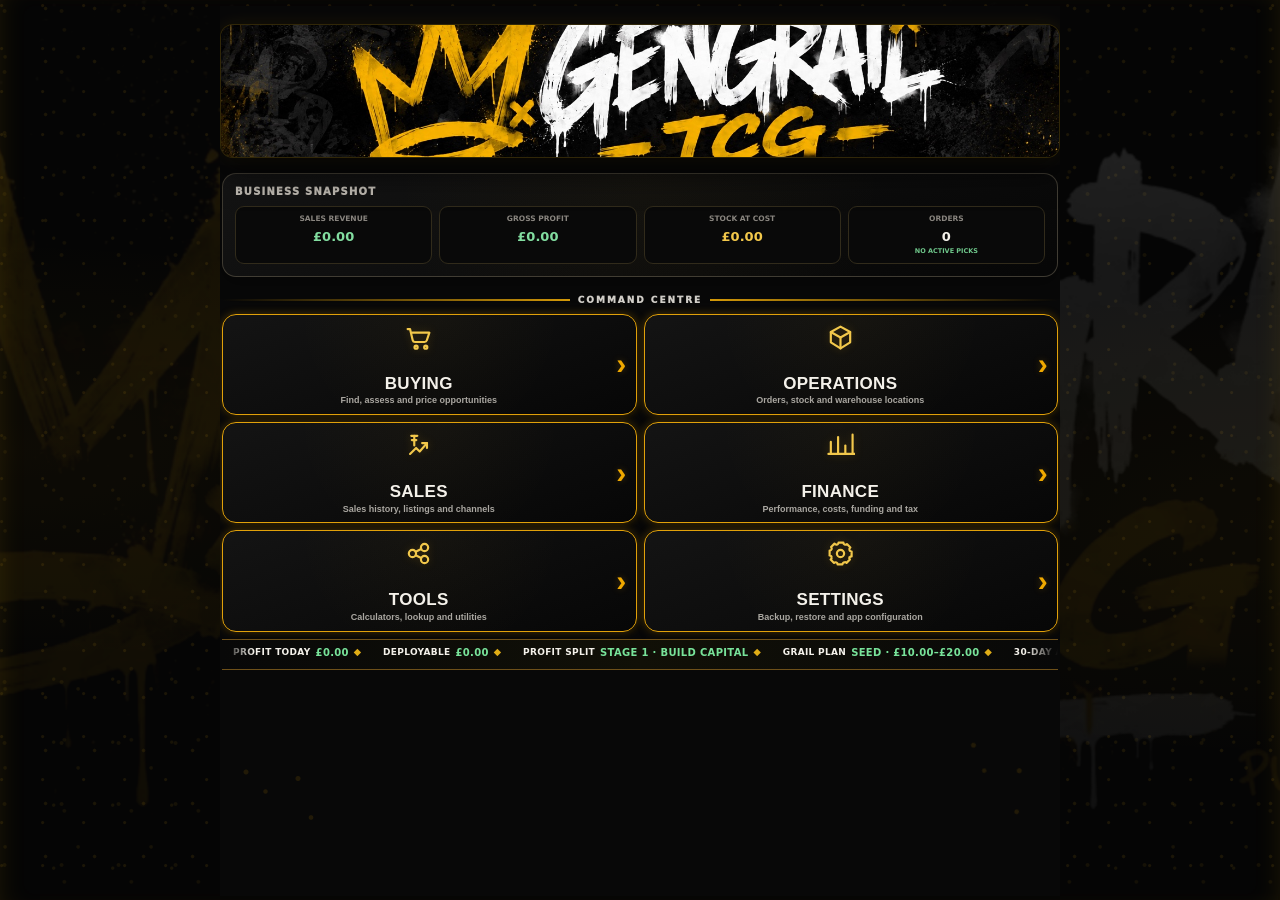
==== commit 41185526: "Promote tested Profit Engine and graded build to production app" ====
--- a/index.html
+++ b/index.html
@@ -7,8 +7,9 @@
 <meta content="black-translucent" name="apple-mobile-web-app-status-bar-style"/>
 <meta content="Gengrail TCG" name="apple-mobile-web-app-title"/>
 <link href="manifest.json" rel="manifest"/>
+<link href="home-compact.css?v=1.0.0" rel="stylesheet" data-gengrail-home-compact="1"/>
 <link href="icon-512.png" rel="apple-touch-icon" sizes="512x512"/><title>Gengrail TCG Business Log</title>
-<meta content="v19.8.0-ai-raw-single-recognition" name="gengrail-build"/>
+<meta content="v20.2.0-unified-ai-contract" name="gengrail-build"/>
 <style>
 /* GENGRAIL CROWN-GOLD ACTIVE TABS */
 
@@ -126,13 +127,13 @@
 
 
 /* ---------- EBAY CHANNEL VISIBILITY ---------- */
-/* Keep the full eBay Channel visually attached to Sales only. */
-body:not(.sales-active) .ebay-channel,
-body:not(.sales-active) #ebayChannel,
-body:not(.sales-active) [data-ebay-channel="main"]{
+/* Keep the full eBay Channel visually attached to Channels only. */
+body:not(.channels-active) .ebay-channel,
+body:not(.channels-active) #ebayChannel,
+body:not(.channels-active) [data-ebay-channel="main"]{
   display:none !important;
 }
-body:not(.sales-active) [data-ebay-channel-main="true"]{
+body:not(.channels-active) [data-ebay-channel-main="true"]{
   display:none !important;
 }
 
@@ -978,6 +979,11 @@
 .product-result-actions{display:flex;flex-wrap:wrap;gap:8px;margin-top:12px}
 .product-result-actions .btn{margin-top:0;flex:1 1 145px}
 .product-location-callout{margin-top:12px;border-left:4px solid var(--crown);padding:10px 12px;background:#0a0a0a;color:#bbb}
+
+.market-price-card{display:none;margin-top:12px;border:1px solid #416a4c;background:linear-gradient(145deg,#0d1710,#090b09);border-radius:12px;padding:13px}
+.market-price-card.on{display:block}.market-price-head{display:flex;justify-content:space-between;gap:10px;align-items:flex-start}.market-price-kicker{font-size:10px;font-weight:900;letter-spacing:.12em;color:var(--g)}.market-price-main{font:34px Impact,sans-serif;margin-top:3px}.market-price-confidence{border:1px solid #3d8751;border-radius:999px;padding:4px 8px;color:var(--g);font-size:10px;font-weight:900;white-space:nowrap}.market-price-grid{display:grid;grid-template-columns:repeat(4,1fr);gap:7px;margin-top:10px}.market-price-grid div{background:#080808;border:1px solid #29352c;border-radius:8px;padding:8px}.market-price-grid small{display:block;color:#888;font-size:9px;font-weight:800}.market-price-grid b{display:block;margin-top:2px}.market-price-note{font-size:10px;color:#aaa;line-height:1.45;margin-top:9px}.sequence-preview{margin-top:10px;border:1px solid #6c5318;background:#100d06;border-radius:10px;padding:10px;display:grid;grid-template-columns:1fr 1fr;gap:8px}.sequence-preview small{display:block;color:#a99662;font-size:9px;font-weight:900;letter-spacing:.08em}.sequence-preview b{display:block;color:var(--crown-hi);font-size:18px;margin-top:2px}.sequence-note{grid-column:1/-1;color:#8f856c;font-size:10px;line-height:1.35}
+.ai-approved-market{display:block;margin-top:12px}.ai-approved-market .market-price-main{font-size:28px}.ai-approved-market-choice{margin-top:8px;color:#8fbc99;font-size:10px;font-weight:850}.ai-approved-market-choice.off{color:#888}.ai-approved-actions{display:grid;grid-template-columns:1fr 1fr;gap:8px;margin-top:10px}.ai-approved-actions .wide{grid-column:1/-1}.ai-approved-actions .btn{margin-top:0}.ai-approved-actions .selected{box-shadow:0 0 0 2px rgba(130,221,160,.22) inset;border-color:#5ca970}
+@media(max-width:620px){.market-price-grid{grid-template-columns:1fr 1fr}}
 @media(max-width:620px){.product-intake-grid{grid-template-columns:1fr}.intake-action{min-height:84px}.product-detail-grid{grid-template-columns:1fr 1fr}.product-result-photos{grid-template-columns:repeat(3,1fr)}}
 
 
@@ -1018,6 +1024,7 @@
 }
 
 
+.gengrail-perf{margin-top:10px;border:1px dashed #4b4228;background:#0b0a07;border-radius:8px;padding:9px 10px;color:#a9a18e;font-size:9px;line-height:1.55}.gengrail-perf b{color:#e0ad16}.gengrail-perf-grid{display:grid;grid-template-columns:1fr auto;gap:2px 10px}.gengrail-perf-title{color:#e0ad16;font-weight:950;letter-spacing:.12em;margin-bottom:5px}
 /* ---------- PRODUCT ENGINE v19.8 — AI RAW SINGLE RECOGNITION ---------- */
 .ai-recognition-panel{margin-top:12px;border:1px solid #3a3a3a;border-left:4px solid var(--crown);background:#090909;border-radius:10px;padding:12px}
 .ai-recognition-panel.good{border-left-color:#3d8751}.ai-recognition-panel.warn{border-left-color:#8a6c25}.ai-recognition-panel.bad{border-left-color:#7c3a3a}
@@ -1026,10 +1033,67 @@
 .ai-recognition-grid{display:grid;grid-template-columns:1fr 1fr;gap:7px;margin-top:10px}.ai-recognition-cell{background:#111;border:1px solid #2b2b2b;border-radius:8px;padding:9px}.ai-recognition-cell small{display:block;color:#777;font-size:8px;font-weight:950;letter-spacing:.06em}.ai-recognition-cell b{display:block;margin-top:3px;font-size:13px;overflow-wrap:anywhere}
 .ai-recognition-actions{display:flex;gap:7px;flex-wrap:wrap;margin-top:10px}.ai-recognition-actions button{margin-top:0;flex:1 1 140px}
 .ai-confidence{display:inline-flex;align-items:center;gap:6px;border:1px solid #3d8751;color:var(--g);border-radius:999px;padding:4px 8px;font-size:9px;font-weight:950;margin-top:8px}
+/* ---------- PRODUCT ENGINE v19.10 — FIELD-LEVEL RECOGNITION ---------- */
+.ai-confidence.warn{border-color:#8a6c25;color:#e1bd5d}.ai-confidence.bad{border-color:#7c3a3a;color:#dc8d8d}
+.ai-model-confidence{display:block;color:#737373;font-size:9px;margin-top:5px}
+.ai-field-head{display:flex;align-items:center;justify-content:space-between;gap:8px;margin-bottom:5px}
+.ai-field-head label{margin:0}
+.ai-field-state{display:inline-flex;align-items:center;gap:4px;border:1px solid #333;border-radius:999px;padding:3px 6px;font-size:7px;font-weight:950;letter-spacing:.05em;white-space:nowrap}
+.ai-field-state.good{border-color:#3d8751;color:#76d08e}.ai-field-state.warn{border-color:#8a6c25;color:#e1bd5d}.ai-field-state.bad{border-color:#7c3a3a;color:#dc8d8d}
+.ai-diagnostic{margin-top:9px;background:#0d0d0d;border:1px solid #292929;border-radius:8px;padding:9px 10px;color:#a8a8a8;font-size:10px;line-height:1.45}
+.ai-diagnostic b{color:#f0f0f0}
 .ai-spinner{display:inline-block;width:13px;height:13px;border:2px solid #555;border-top-color:var(--crown-hi);border-radius:50%;animation:gengrailSpin .8s linear infinite;vertical-align:-2px;margin-right:6px}@keyframes gengrailSpin{to{transform:rotate(360deg)}}
 .ai-settings-status{margin-top:9px;font-size:11px;color:#aaa}.ai-settings-status.good{color:var(--g)}.ai-settings-status.bad{color:var(--r)}
 @media(max-width:620px){.ai-recognition-grid{grid-template-columns:1fr 1fr}}
-
+/* ---------- PRODUCT ENGINE v19.9 — REVIEW BEFORE STOCK ---------- */
+.ai-review-grid{display:grid;grid-template-columns:1fr 1fr;gap:8px;margin-top:11px}
+.ai-review-grid .full{grid-column:1/-1}
+.ai-review-grid label{font-size:8px;letter-spacing:.08em;color:#777;font-weight:950}
+.ai-review-grid input{margin-top:4px;background:#101010;border-color:#333}
+.ai-review-note{margin-top:10px;padding:9px 10px;border:1px solid #3a321b;background:#110f08;border-radius:8px;color:#cfc4a5;font-size:10px;line-height:1.45}
+.ai-approved-badge{display:inline-block;margin-top:8px;padding:4px 8px;border:1px solid #3d8751;border-radius:999px;color:#82dda0;font-size:9px;font-weight:950;letter-spacing:.06em}
+@media(max-width:620px){.ai-review-grid{grid-template-columns:1fr}.ai-review-grid .full{grid-column:auto}}
+
+
+.pricing-ai-tools{display:flex;gap:8px;flex-wrap:wrap;margin-bottom:12px}.pricing-ai-card{border:1px solid var(--line,#333);border-radius:16px;padding:14px;margin-bottom:12px;background:rgba(255,255,255,.025)}.pricing-ai-title{font-size:1.15rem;font-weight:800;margin-top:4px}.pricing-ai-meta{opacity:.78;margin-top:4px}.pricing-ai-market{display:flex;align-items:end;justify-content:space-between;gap:12px;margin-top:14px;padding-top:12px;border-top:1px solid rgba(255,255,255,.08)}.pricing-ai-market small{display:block;opacity:.7}.pricing-ai-market b{font-size:1.65rem}.pricing-ai-market span{font-size:.75rem;font-weight:800;opacity:.8}.pricing-ai-signals{display:flex;gap:8px;flex-wrap:wrap;margin-top:10px}.pricing-ai-signals span{padding:6px 8px;border:1px solid rgba(255,255,255,.08);border-radius:999px;font-size:.78rem;opacity:.82}
+
+.postage-profile-summary{margin:10px 0 14px;padding:12px;border:1px solid #34563e;border-radius:12px;background:#0b120d;color:#d9e9de}.postage-profile-summary b{color:#82dda0}.postage-profile-summary .pps-row{display:flex;justify-content:space-between;gap:12px;flex-wrap:wrap}.postage-profile-summary small{color:#91a397}.pricing-stats-4{grid-template-columns:repeat(4,1fr)}.pricing-stat.emphasis{border-color:#7a5b13;background:#181205}.pricing-stat.emphasis b{color:#f2c84b}.postage-settings-grid{display:grid;gap:10px;margin-top:12px}.postage-setting{border:1px solid #303030;border-radius:12px;padding:12px;background:#0b0b0b}.postage-setting h4{margin:0 0 8px;color:#82dda0}.postage-setting .grid{margin-top:0}@media(max-width:700px){.pricing-stats-4{grid-template-columns:1fr 1fr}}.pricing-policy-strip{margin-top:10px;padding:10px 12px;border:1px solid #3a3421;border-radius:10px;background:#100e08;color:#d8cfb5;font-size:.82rem;line-height:1.45}.pricing-policy-strip b{color:var(--crown-hi)}.pricing-stat.subtle{opacity:.92}.pricing-stat.na b{font-size:1rem;color:#aaa}.pricing-decision.await{border-color:#4a4a4a}.pricing-decision.await .word{color:#bbb}.pricing-miss{margin-top:8px;color:#c9bfbf;font-size:.82rem;line-height:1.4}.pricing-assumption-wrap[hidden]{display:none!important}
+
+/* ---------- v20 UI CONSOLIDATION ---------- */
+.product-intake-launcher:has(#stockEntryPanel.ai-integrated){border-color:#356c45;background:linear-gradient(180deg,rgba(20,38,25,.42),rgba(10,10,10,.96))}
+#stockEntryPanel.ai-integrated{margin:0;padding:14px 0 0;border:0;border-top:1px solid rgba(130,221,160,.18);border-radius:0;background:transparent;box-shadow:none}
+#stockEntryPanel.ai-integrated .title{font-size:1rem;letter-spacing:.08em;color:#82dda0;margin-bottom:10px}
+#stockEntryPanel.ai-integrated .sequence-preview{background:#0b0d0b}
+.compact-intake-note{padding-top:10px;padding-bottom:10px}
+.pricing-recalc{margin-top:2px;opacity:.78}
+@media(max-width:620px){#stockEntryPanel.ai-integrated .grid{grid-template-columns:1fr}.product-intake-grid{gap:7px}.recognition-ready small{display:none}}
+
+/* ---------- V20.0.1 — UNIFIED AI STOCK INTAKE ---------- */
+.ai-intake-workspace{margin-top:12px;border:1px solid #356c45;border-left:4px solid #4ca766;border-radius:14px;background:linear-gradient(180deg,#081009 0%,#090909 100%);overflow:hidden}
+.ai-intake-workspace[hidden]{display:none!important}
+.ai-intake-workspace .ai-recognition-panel{margin:0;border:0;border-radius:0;background:transparent;padding:16px}
+.ai-identity-summary{display:flex;justify-content:space-between;gap:12px;align-items:flex-start;margin:10px 0 12px;padding:12px;border:1px solid rgba(130,221,160,.18);border-radius:12px;background:rgba(255,255,255,.018)}
+.ai-identity-summary b{display:block;color:#f5f5f5;font-size:1.25rem;line-height:1.15}
+.ai-identity-summary span{display:block;color:#aaa;margin-top:5px;font-size:.86rem;line-height:1.4}
+.ai-verified-pill{white-space:nowrap;border:1px solid #3d8751;border-radius:999px;padding:5px 8px;color:#82dda0;font-size:.72rem;font-weight:900;letter-spacing:.06em}
+.ai-identity-details{margin:10px 0;border:1px solid #2b2f2c;border-radius:10px;background:#0a0b0a}
+.ai-identity-details summary{cursor:pointer;padding:10px 12px;color:#d7d7d7;font-weight:850}
+.ai-identity-details .ai-review-grid{padding:0 12px 12px;margin-top:0}
+.ai-identity-details .ai-review-grid input{padding:10px 11px;font-size:.92rem}
+.ai-intake-workspace #stockEntryPanel.ai-integrated{margin:0!important;padding:16px!important;border:0!important;border-top:1px solid rgba(130,221,160,.18)!important;border-radius:0!important;background:rgba(255,255,255,.01)!important;box-shadow:none!important}
+#stockEntryPanel.ai-integrated .title{font-size:1rem;letter-spacing:.08em;color:#82dda0;margin:0 0 12px}
+#stockEntryPanel.ai-integrated .grid{grid-template-columns:1fr 1fr;gap:10px}
+#stockEntryPanel.ai-integrated .intake-system-only{display:none!important}
+#stockEntryPanel.ai-integrated .intake-assigned-meta{display:block!important;grid-column:1/-1;padding:9px 11px;border:1px solid #292929;border-radius:9px;color:#999;font-size:.78rem;line-height:1.4;background:#090909}
+#stockEntryPanel:not(.ai-integrated) .intake-assigned-meta{display:none!important}
+#stockEntryPanel.ai-integrated .photo-help{font-size:.75rem;line-height:1.35}
+#stockEntryPanel.ai-integrated .actions{margin-top:14px}
+#stockEntryPanel.ai-integrated #addp{flex:1;min-width:190px}
+@media(max-width:620px){#stockEntryPanel.ai-integrated .grid{grid-template-columns:1fr}.ai-identity-summary{display:block}.ai-verified-pill{display:inline-block;margin-top:9px}}
+
+/* ---------- v20.1 CONSOLIDATION ---------- */
+.compact-help,.compact-intake-note{color:#9e9e9e;font-size:13px;line-height:1.45;margin:6px 0 12px}.compact-engine{padding:10px 12px;margin-top:12px}.compact-engine span{font-size:9px}.compact-engine b{font-size:15px}.compact-details,.settings-details,.history-details,.danger-zone{margin-top:12px;border:1px solid #303030;border-radius:12px;background:#0b0b0b;overflow:hidden}.compact-details summary,.settings-details summary,.history-details summary,.danger-zone summary{cursor:pointer;padding:12px 14px;font-weight:900;color:#ddd;list-style:none}.compact-details summary::-webkit-details-marker,.settings-details summary::-webkit-details-marker,.history-details summary::-webkit-details-marker,.danger-zone summary::-webkit-details-marker{display:none}.compact-details summary:before,.settings-details summary:before,.history-details summary:before,.danger-zone summary:before{content:'›';display:inline-block;margin-right:8px;color:var(--y);transition:.15s}.compact-details[open] summary:before,.settings-details[open] summary:before,.history-details[open] summary:before,.danger-zone[open] summary:before{transform:rotate(90deg)}.compact-details .note,.settings-details .note{margin:0 12px 12px}.settings-status-row{display:flex;justify-content:space-between;gap:12px;align-items:center;border:1px solid #303030;border-radius:12px;background:#0b0b0b;padding:12px}.settings-status-row b,.settings-status-row small{display:block}.settings-status-row small{color:#888;margin-top:3px}.settings-ok{border:1px solid #3d8751;background:#0d1a11;color:#82dda0;border-radius:999px;padding:5px 8px;font-size:10px;font-weight:900}.danger-zone{border-color:#5c3030}.danger-zone summary{color:#ff9b9b}.postage-setting details{border:0}.postage-setting summary{display:flex;justify-content:space-between;gap:10px;align-items:center;cursor:pointer;list-style:none}.postage-setting summary::-webkit-details-marker{display:none}.postage-setting .pf-summary-copy b,.postage-setting .pf-summary-copy small{display:block}.postage-setting .pf-summary-copy small{color:#888;margin-top:4px}.postage-setting .pf-summary-range{font-size:11px;color:#d6b649;text-align:right}.postage-setting .pf-edit{margin-top:12px;padding-top:12px;border-top:1px solid #252525}.mobile-record-cards{display:none}.record-card{border:1px solid #303030;border-radius:14px;background:#0b0b0b;padding:13px;margin-top:10px}.record-card-top{display:flex;justify-content:space-between;gap:12px;align-items:flex-start}.record-card-title{font-weight:950;font-size:17px;line-height:1.2}.record-card-sub{font-size:11px;color:#999;margin-top:4px}.record-card-meta{display:grid;grid-template-columns:repeat(2,1fr);gap:8px;margin-top:12px}.record-card-meta>div{border:1px solid #252525;border-radius:9px;padding:9px}.record-card-meta small{display:block;color:#777;font-size:9px;font-weight:900;text-transform:uppercase}.record-card-meta b{display:block;margin-top:3px;font-size:13px}.record-card-actions{display:flex;flex-wrap:wrap;gap:7px;margin-top:10px}.record-card-actions button{flex:1 1 115px}.record-action{appearance:none;-webkit-appearance:none;background:#252525;color:#f4f1ea;border:1px solid #444;border-radius:10px;padding:10px 12px;font:inherit;font-size:12px;font-weight:900;letter-spacing:.02em}.record-action.secondary{background:#202020;color:#eee}.record-action.danger{background:#3a1717;color:#ffb0b0;border-color:#713131}.record-action:active{transform:translateY(1px)}.location-admin-panel .compact-details{margin-top:0}.location-admin-inner{padding:0 14px 14px}.subsection-title{font-weight:950;color:#f4f1ea;margin:4px 0 10px}.location-custom-title{margin-top:18px;padding-top:16px;border-top:1px solid #252525}.history-details{margin-top:14px}.history-details summary{display:flex;justify-content:space-between}.pricing-purpose{margin-top:0}.pricing-recalc{opacity:1}.pricing-decision.await{display:none!important}.postage-profile-summary>small{display:none}.ai-approved-market .market-price-grid{margin-bottom:0}
+@media(max-width:700px){.desktop-record-table{display:none!important}.mobile-record-cards{display:block}.orders-table-wrap{display:none!important}.pricing-hero{padding:12px}.pricing-price{font-size:34px}.pricing-hero small{font-size:10px}.pricing-ai-market b{font-size:1.45rem}.record-card-actions .stock-ebay-btn{flex-basis:100%}}
 </style>
 <link href="gengrail-theme.css" rel="stylesheet"/>
 <link href="gengrail-gold-tabs.css" rel="stylesheet"/>
@@ -1052,9 +1116,10 @@
 <div class="command-group" data-group-screen="operations" id="group-operations"><div class="command-group-head"><button aria-label="Back to Command Centre" class="page-back group-back" type="button">←</button><div class="command-group-copy"><h2>Operations</h2><p>Act on orders and control physical inventory</p></div></div><div class="group-menu"><button data-go="orders" id="operationsOrdersTile" type="button"><span class="gicon"><svg aria-hidden="true" viewbox="0 0 24 24"><path d="M6 4h12l2 4-8 4-8-4 2-4Z"></path><path d="M4 8v9l8 4 8-4V8"></path><path d="m9 15 2 2 4-4"></path></svg></span><span><span class="glabel">Orders</span><span class="gsub" id="operationsOrdersSub">Pick, pack and dispatch customer orders</span></span><span class="garrow">›</span></button><button data-go="stock" type="button"><span class="gicon"><svg aria-hidden="true" viewbox="0 0 24 24"><rect height="18" rx="2" width="14" x="5" y="3"></rect><path d="M8 7h8"></path><path d="M8 11h8"></path><path d="M8 15h5"></path></svg></span><span><span class="glabel">Stock</span><span class="gsub">Catalogue, view and manage inventory</span></span><span class="garrow">›</span></button><button data-go="storage" type="button"><span class="gicon"><svg aria-hidden="true" viewbox="0 0 24 24"><path d="M12 21s6-5.1 6-11a6 6 0 1 0-12 0c0 5.9 6 11 6 11Z"></path><circle cx="12" cy="10" r="2"></circle></svg></span><span><span class="glabel">Locations</span><span class="gsub">Warehouse storage and stock placement</span></span><span class="garrow">›</span></button></div></div>
 <div class="command-group" data-group-screen="sales" id="group-sales"><div class="command-group-head"><button aria-label="Back to Command Centre" class="page-back group-back" type="button">←</button><div class="command-group-copy"><h2>Sales</h2><p>Manage selling activity and connected channels</p></div></div><div class="group-menu"><button data-go="sales" type="button"><span class="gicon"><svg aria-hidden="true" viewbox="0 0 24 24"><path d="M4 6h16"></path><path d="M4 11h16"></path><path d="M4 16h10"></path><circle cx="18" cy="16" r="2"></circle></svg></span><span><span class="glabel">Sales Log</span><span class="gsub">Review sales history and add non-channel sales</span></span><span class="garrow">›</span></button><button data-go="channels" type="button"><span class="gicon"><svg aria-hidden="true" viewbox="0 0 24 24"><circle cx="7" cy="12" r="3"></circle><circle cx="17" cy="7" r="3"></circle><circle cx="17" cy="17" r="3"></circle><path d="M9.7 10.6 14.2 8.3"></path><path d="m9.7 13.4 4.5 2.3"></path></svg></span><span><span class="glabel">Channels</span><span class="gsub">Open eBay and future marketplace integrations</span></span><span class="garrow">›</span></button></div></div>
 <div class="command-group" data-group-screen="finance" id="group-finance"><div class="command-group-head"><button aria-label="Back to Command Centre" class="page-back group-back" type="button">←</button><div class="command-group-copy"><h2>Finance</h2><p>Understand and control the business</p></div></div><div class="group-menu"><button data-go="dash" type="button"><span class="gicon"><svg aria-hidden="true" viewbox="0 0 24 24"><rect height="8" rx="1" width="8" x="3" y="3"></rect><rect height="5" rx="1" width="8" x="13" y="3"></rect><rect height="11" rx="1" width="8" x="13" y="10"></rect><rect height="8" rx="1" width="8" x="3" y="13"></rect></svg></span><span><span class="glabel">Dashboard</span><span class="gsub">Revenue, profit, cash and stock overview</span></span><span class="garrow">›</span></button><button data-go="exp" type="button"><span class="gicon"><svg aria-hidden="true" viewbox="0 0 24 24"><path d="M6 3h12v18l-2-1.5L14 21l-2-1.5L10 21l-2-1.5L6 21V3Z"></path><path d="M9 7h6"></path><path d="M9 11h6"></path><path d="M9 15h4"></path></svg></span><span><span class="glabel">Expenses</span><span class="gsub">Log and review business expenditure</span></span><span class="garrow">›</span></button><button data-go="owner" type="button"><span class="gicon"><svg aria-hidden="true" viewbox="0 0 24 24"><circle cx="12" cy="8" r="3"></circle><path d="M5 21a7 7 0 0 1 14 0"></path><path d="M12 2v2"></path></svg></span><span><span class="glabel">Owner</span><span class="gsub">Funding, contributions and dividends</span></span><span class="garrow">›</span></button><button data-go="tax" type="button"><span class="gicon"><svg aria-hidden="true" viewbox="0 0 24 24"><rect height="18" rx="2" width="16" x="4" y="3"></rect><path d="M7 7h10"></path><path d="M8 11h1"></path><path d="M12 11h1"></path><path d="M16 11h1"></path><path d="M8 15h1"></path><path d="M12 15h1"></path><path d="M16 15h1"></path><path d="M8 18h1"></path><path d="M12 18h5"></path></svg></span><span><span class="glabel">Tax</span><span class="gsub">Corporation tax and reserve tools</span></span><span class="garrow">›</span></button></div></div>
-<div class="command-group" data-group-screen="tools" id="group-tools"><div class="command-group-head"><button aria-label="Back to Command Centre" class="page-back group-back" type="button">←</button><div class="command-group-copy"><h2>Tools</h2><p>Fast utilities for everyday work</p></div></div><div class="group-menu"><button data-go="pricing" type="button"><span class="gicon"><svg aria-hidden="true" viewbox="0 0 24 24"><rect height="18" rx="2" width="16" x="4" y="3"></rect><path d="M8 7h8"></path><path d="M8 11h1"></path><path d="M12 11h1"></path><path d="M16 11h1"></path><path d="M8 15h1"></path><path d="M12 15h1"></path><path d="M16 15h1"></path><path d="M8 18h9"></path></svg></span><span><span class="glabel">Pricing Calculator</span><span class="gsub">Quick margin and selling-price utility</span></span><span class="garrow">›</span></button><button data-go="lookup" data-focus="productLookupInput" type="button"><span class="gicon"><svg aria-hidden="true" viewbox="0 0 24 24"><path d="M4 8V4h4"></path><path d="M16 4h4v4"></path><path d="M20 16v4h-4"></path><path d="M8 20H4v-4"></path><path d="M8 9v6"></path><path d="M11 9v6"></path><path d="M14 9v6"></path><path d="M17 9v6"></path></svg></span><span><span class="glabel">Stock Lookup</span><span class="gsub">Find an item, then act on it</span></span><span class="garrow">›</span></button></div></div>
+<div class="command-group" data-group-screen="tools" id="group-tools"><div class="command-group-head"><button aria-label="Back to Command Centre" class="page-back group-back" type="button">←</button><div class="command-group-copy"><h2>Tools</h2><p>Fast utilities for everyday work</p></div></div><div class="group-menu"><button data-go="lookup" data-focus="productLookupInput" type="button"><span class="gicon"><svg aria-hidden="true" viewbox="0 0 24 24"><path d="M4 8V4h4"></path><path d="M16 4h4v4"></path><path d="M20 16v4h-4"></path><path d="M8 20H4v-4"></path><path d="M8 9v6"></path><path d="M11 9v6"></path><path d="M14 9v6"></path><path d="M17 9v6"></path></svg></span><span><span class="glabel">Stock Lookup</span><span class="gsub">Find an item, then act on it</span></span><span class="garrow">›</span></button></div></div>
 </section>
-<section class="sec" id="channels"><div class="panel"><div class="title">SALES CHANNELS</div><div class="channel-hub-card"><div class="channel-hub-head"><div><b>eBay</b><small>Production marketplace integration</small></div><span class="channel-status-live">ACTIVE</span></div><p>Manage drafts, live listings, publishing setup and eBay sales sync through the existing proven eBay channel.</p><button class="btn" id="openEbayChannel" type="button">OPEN EBAY CHANNEL</button></div><div class="note">Gengrail is now organised so marketplace integrations sit behind a common Channels layer. Shopify and TikTok Shop can be added here later without changing the core Stock, Orders or Finance workflow.</div></div></section>
+<section class="sec" id="channels"><div class="panel"><div class="title">SALES CHANNELS</div><div class="channel-hub-card"><div class="channel-hub-head"><div><b>eBay</b><small>Production marketplace integration</small></div><span class="channel-status-live">ACTIVE</span></div><p>Drafts, live listings, publishing setup and sales sync.</p><button class="btn" id="openEbayChannel" type="button">OPEN EBAY CHANNEL</button></div></div></section>
+<section class="sec" id="ebayChannel"><div id="ebayChannelMount"></div></section>
 <section class="sec" id="dash"><div class="panel"><div class="title">BUSINESS DASHBOARD</div><div class="kpis">
 <div class="kpi"><small>Sales revenue</small><b id="rev">£0</b></div>
 <div class="kpi"><small>Cost of stock sold</small><b id="cogskpi">£0</b></div>
@@ -1068,39 +1133,42 @@
 <div class="kpi"><small>Startup expenditure</small><b id="startupSpend">£0</b></div>
 <div class="kpi"><small>Retained after-tax profit</small><b id="retained">£0</b></div>
 <div class="kpi"><small>Available buying capital</small><b id="buycap">£0</b></div>
-</div><div class="note" id="cashnote"></div></div></section>
+</div><details class="compact-details"><summary>How the dashboard is calculated</summary><div class="note" id="cashnote"></div></details></div></section>
 <section class="sec" id="stock">
 <div class="panel product-intake-launcher">
 <div class="title">ADD CARD / PRODUCT</div>
-<div class="note" style="margin-top:0">Choose how you want to start. Camera and photo intake are the foundation for Gengrail recognition; you can review every field before anything is added to Stock.</div>
+<div class="compact-intake-note">Scan, import or enter manually.</div>
 <div class="product-intake-grid">
 <button class="intake-action" id="startCameraIntake" type="button"><span class="intake-icon">⌁</span><b>SCAN CARD</b><small>Use the iPhone camera</small></button>
-<button class="intake-action" id="startPhotoIntake" type="button"><span class="intake-icon">▧</span><b>IMPORT PHOTO</b><small>Photo Library / Files</small></button>
+<button class="intake-action" id="startPhotoIntake" type="button"><span class="intake-icon">▧</span><b>IMPORT PHOTO</b><small>Choose an existing card image</small></button>
 <button class="intake-action" id="startManualIntake" type="button"><span class="intake-icon">＋</span><b>ENTER MANUALLY</b><small>Open the full stock sheet</small></button>
 </div>
 <input accept="image/*" capture="environment" id="pcamera" style="display:none" type="file"/>
-<div class="recognition-ready"><span>AI PRODUCT ENGINE</span><b>Raw single recognition ready</b><small>Scan or import the front of a Pokémon card. Gengrail will identify the card, verify the match where possible and pre-fill the Stock sheet for your approval.</small></div>
-<div class="ai-recognition-panel" id="aiRecognitionPanel" hidden></div>
+<div class="recognition-ready compact-engine"><span>AI READY</span><b>English + Japanese raw singles</b></div>
+<div class="ai-intake-workspace" id="aiIntakeWorkspace" hidden><div class="ai-recognition-panel" id="aiRecognitionPanel" hidden></div></div>
 </div>
-<div class="panel" hidden id="stockEntryPanel"><div class="title">LOG A PURCHASE</div><div class="grid">
-<div><label>Card / product</label><input id="pn"/></div><div><label>Category</label><select id="pc"><option>Raw Single</option><option>Graded</option><option>Sealed</option><option>Collection</option><option>Accessory</option><option>Other</option></select></div>
+<div class="panel" hidden id="stockEntryPanel"><div class="title" id="stockEntryTitle">PURCHASE DETAILS</div><div class="grid">
+<div class="intake-system-only"><label>Card / product</label><input id="pn"/></div><div class="intake-system-only"><label>Category</label><select id="pc"><option>Raw Single</option><option>Graded</option><option>Sealed</option><option>Collection</option><option>Accessory</option><option>Other</option></select></div>
 <div><label>Purchase date</label><input id="pd" type="date"/></div><div><label>Quantity</label><input id="pq" min="1" type="number" value="1"/></div>
-<div><label>Total buy price (£)</label><input id="pp" step=".01" type="number"/></div><div><label>Source / seller</label><input id="ps"/></div>
+<div><label>Total buy price (£)</label><input id="pp" step=".01" type="number" inputmode="decimal"/></div><div><label>Source / seller</label><input id="ps"/></div>
 <div><label>Condition</label><select id="pcondition"><option>Ungraded</option><option>Graded</option><option>New</option><option>Used</option></select></div>
-<div><label>SKU</label><input id="psku" placeholder="Auto-generated GEN000001 if blank"/></div>
-<div><label>Purchase / batch ID</label><input id="ppurchaseid" placeholder="Auto-generated PUR000001 if blank"/></div>
+<div><label>Capital origin</label><select id="pcapitalorigin"><option value="PURCHASED_FOR_RESALE">Purchased for resale</option><option value="OWNER_CONTRIBUTED_INVENTORY">Owner-contributed inventory</option></select></div>
+<div class="intake-system-only"><label>SKU</label><input id="psku" placeholder="Auto-generated from permanent SKU ledger if blank"/></div>
+<div class="intake-system-only"><label>Purchase / batch ID</label><input id="ppurchaseid" placeholder="Auto-generated from permanent purchase ledger if blank"/></div>
 <div><label>Storage location</label><select id="plocation"><option value="UNALLOCATED">UNALLOCATED</option></select></div>
-<div><label>Inventory status</label><select id="pstatus"><option value="IN_STOCK">In stock</option><option value="TO_CATALOGUE">To catalogue</option><option value="LISTED">Listed</option></select></div>
-<div><label>Target / eBay list price (£)</label><input id="plist" placeholder="Optional" step=".01" type="number"/></div>
-<div><label>eBay status</label><select id="pebaystatus"><option value="NOT_LISTED">Not listed</option><option value="DRAFT">Draft</option><option value="LISTED">Listed</option></select></div>
-<div class="full photo-picker"><label>Product photos</label><input accept="image/*" id="pphotos" multiple="" type="file"/><div class="photo-help">Add front/back and detail photos now. Images are stored separately on this device so they do not inflate the accounting database or JSON backup.</div><div class="photo-preview" id="ppreview"></div></div>
+<div class="intake-system-only"><label>Inventory status</label><select id="pstatus"><option value="IN_STOCK">In stock</option><option value="TO_CATALOGUE">To catalogue</option><option value="LISTED">Listed</option></select></div>
+<div><label>Target sell price (£)</label><input id="plist" placeholder="Optional" step=".01" type="number" inputmode="decimal"/></div>
+<div class="intake-system-only"><label>eBay status</label><select id="pebaystatus"><option value="NOT_LISTED">Not listed</option><option value="DRAFT">Draft</option><option value="LISTED">Listed</option></select></div>
+<div class="intake-assigned-meta">SKU + Purchase ID assigned automatically on save.</div>
+<div class="full sequence-preview intake-system-only" id="sequencePreview"><div><small>NEXT SKU</small><b id="sequenceSku">—</b></div><div><small>NEXT PURCHASE ID</small><b id="sequencePurchase">—</b></div><div class="sequence-note">Sequence preview is generated from Gengrail's permanent high-water ledger. Sold or deleted historical IDs are never reused.</div></div>
+<div class="full photo-picker"><label>Product photos</label><input accept="image/*" id="pphotos" multiple="" type="file"/><div class="photo-help">Front/back or detail photos stay on this device and are excluded from the accounting JSON backup.</div><div class="photo-preview" id="ppreview"></div></div>
 <div class="full"><label>Notes</label><textarea id="pnotes"></textarea></div></div><div class="actions"><button class="btn" id="addp">ADD TO STOCK</button><button class="btn alt" id="cancelStockEntry" type="button">CLOSE</button></div></div>
-<div class="panel"><div class="title">CURRENT STOCK</div><div class="table"><table><thead><tr><th>Item</th><th>SKU</th><th>Purchase ID</th><th>Location</th><th>Status</th><th>Condition</th><th>Qty left</th><th>Unit cost</th><th>Target list</th><th>eBay</th><th>Photos</th><th>Source</th><th>Actions</th></tr></thead><tbody id="pbody"></tbody></table></div><div class="note">Stock is now the master product record. Photos stay on this device in dedicated browser storage; SKU, condition, target price and eBay status are stored with the stock record and can be used by the eBay integration.</div></div>
+<div class="panel"><div class="title">CURRENT STOCK</div><div class="table desktop-record-table"><table><thead><tr><th>Item</th><th>SKU</th><th>Purchase ID</th><th>Location</th><th>Status</th><th>Condition</th><th>Qty left</th><th>Unit cost</th><th>Target list</th><th>eBay</th><th>Photos</th><th>Source</th><th>Actions</th></tr></thead><tbody id="pbody"></tbody></table></div><div class="mobile-record-cards" id="stockCards"></div></div>
 </section>
 <section class="sec" id="lookup">
 <div class="panel">
 <div class="title">STOCK LOOKUP</div>
-<div class="note" style="margin-top:0">Scan or enter a Gengrail SKU to open the product record. Location actions only appear when they are relevant.</div>
+
 <div class="scan-box product-lookup-box">
 <label>SKU or scan data</label>
 <input class="mono" id="productLookupInput" placeholder="GEN000001 or GENGRAIL:SKU:GEN000001"/>
@@ -1118,21 +1186,18 @@
 <div id="locationBrowser"></div>
 <div class="loc-detail" id="locationDetail"></div>
 </div>
-<div class="panel"><div class="title">ADD STANDARD BOX</div>
-<div class="loc-create-standard"><div><label>Box letter</label><input id="standardBoxLetter" maxlength="1" placeholder="A"/></div><button class="btn" id="addStandardBox" type="button">CREATE 24 LOCATIONS</button></div>
-<div class="note">A standard 3-row Gengrail box creates 24 locations automatically: row 1 = 01–08, row 2 = 09–16, row 3 = 17–24. Example: Box A creates A01–A24.</div></div>
-<div class="panel"><div class="title">CUSTOM LOCATION</div><div class="grid"><div><label>Location code</label><input id="newLocCode" placeholder="Q01"/></div><div class="full"><label>Description</label><input id="newLocDesc" placeholder="Quarantine / grading / special storage"/></div></div><button class="btn" id="addLocation">CREATE LOCATION</button><div class="note">Use custom locations only when the standard A01–A24 box structure does not fit the physical storage.</div></div>
+<div class="panel location-admin-panel"><details class="compact-details"><summary>ADD STORAGE LOCATIONS</summary><div class="location-admin-inner"><div class="subsection-title">STANDARD BOX</div><div class="loc-create-standard"><div><label>Box letter</label><input id="standardBoxLetter" maxlength="1" placeholder="A"/></div><button class="btn" id="addStandardBox" type="button">CREATE 24 LOCATIONS</button></div><div class="compact-help">Creates 24 locations automatically: 01–08, 09–16 and 17–24. Example: Box A creates A01–A24.</div><div class="subsection-title location-custom-title">CUSTOM LOCATION</div><div class="grid"><div><label>Location code</label><input id="newLocCode" placeholder="Q01"/></div><div class="full"><label>Description</label><input id="newLocDesc" placeholder="Quarantine / grading / special storage"/></div></div><button class="btn alt" id="addLocation">CREATE CUSTOM LOCATION</button><div class="compact-help">Use only when the standard box structure does not fit the physical storage.</div></div></details></div>
 <div class="panel"><div class="title">PUT AWAY / MOVE STOCK</div><div class="grid"><div class="full"><label>Stock item</label><select id="moveSku"></select></div><div><label>New location</label><select id="moveLocation"></select></div><div><label>New status</label><select id="moveStatus"><option value="IN_STOCK">In stock</option><option value="TO_CATALOGUE">To catalogue</option><option value="LISTED">Listed</option></select></div></div><button class="btn" id="moveStock">SAVE LOCATION</button></div>
-<div class="panel"><div class="title">SCAN / LOOKUP</div><div class="scan-box"><label>SKU or scan data</label><input class="mono" id="scanInput" placeholder="GEN000001 or GENGRAIL:SKU:GEN000001"/><button class="btn" id="scanLookup">LOOK UP ITEM</button><div class="scan-result" id="scanResult">Ready.</div></div></div>
+
 </section>
 <section class="sec" id="orders">
 <div class="panel"><div class="title">FULFILMENT QUEUE</div><div class="kpis"><div class="kpi"><small>Pick required</small><b id="orderPick">0</b></div><div class="kpi"><small>Picked</small><b id="orderPicked">0</b></div><div class="kpi"><small>Packed</small><b id="orderPacked">0</b></div><div class="kpi"><small>Dispatched</small><b id="orderDispatched">0</b></div></div></div>
-<div class="panel"><div class="title">ORDERS</div><div class="orders-table-wrap"><div class="table"><table><thead><tr><th>Order</th><th>Item</th><th>SKU</th><th>Location</th><th>Channel</th><th>Status</th><th>Next action</th></tr></thead><tbody id="orderBody"></tbody></table></div></div><div class="order-cards" id="orderCards"></div><div class="actions" style="margin-top:12px"><button class="btn alt" onclick="cleanOrphanOrders()" type="button">CLEAN ORPHANED ORDERS</button></div><div class="note">Manual sales create a fulfilment task automatically. Once the eBay API is live, eBay orders can feed this same queue. The cleanup tool only removes orders whose linked sale no longer exists.</div></div>
+<div class="panel"><div class="title">ACTIVE ORDERS</div><div class="orders-table-wrap"><div class="table"><table><thead><tr><th>Order</th><th>Item</th><th>SKU</th><th>Location</th><th>Channel</th><th>Status</th><th>Next action</th></tr></thead><tbody id="orderBody"></tbody></table></div></div><div class="order-cards" id="orderCards"></div><details class="history-details" id="orderHistoryDetails"><summary>DISPATCHED HISTORY <span id="orderHistoryCount">0</span></summary><div class="order-cards" id="orderHistoryCards"></div></details></div>
 </section>
 <section class="sec" id="sales">
 <div class="panel manual-sale-launch">
 <button class="btn" id="toggleManualSale" style="margin-top:0" type="button">+ ADD MANUAL SALE</button>
-<div class="note">Use manual entry only for sales made outside the automatic eBay channel — for example Direct, Facebook Marketplace, card shows, Vinted or Cardmarket.</div>
+<div class="compact-help">For Direct, Facebook, card shows, Vinted, Cardmarket or other off-channel sales.</div>
 </div>
 <div class="panel" hidden="" id="manualSaleForm">
 <div class="title">ADD MANUAL SALE</div><div class="grid">
@@ -1142,7 +1207,7 @@
 <div><label>Packaging allocation (£)</label><input id="spa" step=".01" type="number" value="0"/></div><div><label>Other sale costs (£)</label><input id="so" step=".01" type="number" value="0"/></div>
 <div class="full"><label>Notes</label><textarea id="snotes"></textarea></div></div><button class="btn" id="adds">SAVE MANUAL SALE</button>
 <div class="note">Packaging allocation is used for per-sale margin analysis. If you also record the actual purchase of sleeves, envelopes, labels etc. in Expenses, this allocation is not deducted again from accounting profit or cash, avoiding double-counting.</div></div>
-<div class="panel"><div class="title">SALES LOG</div><div class="table"><table><thead><tr><th>Date</th><th>Item</th><th>Source</th><th>Platform</th><th>Revenue</th><th>COGS</th><th>Fees</th><th>Postage/Other</th><th>Pack alloc.</th><th>Contribution</th><th>Margin</th><th></th></tr></thead><tbody id="sbody"></tbody></table></div></div>
+<div class="panel"><div class="title">SALES LOG</div><div class="table desktop-record-table"><table><thead><tr><th>Date</th><th>Item</th><th>Source</th><th>Platform</th><th>Revenue</th><th>COGS</th><th>Fees</th><th>Postage/Other</th><th>Pack alloc.</th><th>Contribution</th><th>Margin</th><th></th></tr></thead><tbody id="sbody"></tbody></table></div><div class="mobile-record-cards" id="salesCards"></div></div>
 </section>
 <section class="sec" id="exp">
 <div class="panel"><div class="title">EXPENSE SUMMARY</div><div class="kpis">
@@ -1162,13 +1227,13 @@
 <div><label>Startup expenditure?</label><select id="estartup"><option value="false">No</option><option value="true">Yes</option></select></div>
 <div class="full"><label>Notes / receipt reference</label><textarea id="en"></textarea></div>
 </div><button class="btn" id="adde">ADD EXPENSE</button></div>
-<div class="panel"><div class="title">EXPENSE LOG</div><div class="table"><table><thead><tr><th>Date</th><th>Supplier</th><th>Category</th><th>Class</th><th>Description</th><th>Qty</th><th>Amount</th><th>Startup</th><th>Notes</th><th></th></tr></thead><tbody id="ebody"></tbody></table></div></div>
+<div class="panel"><div class="title">EXPENSE LOG</div><div class="table desktop-record-table"><table><thead><tr><th>Date</th><th>Supplier</th><th>Category</th><th>Class</th><th>Description</th><th>Qty</th><th>Amount</th><th>Startup</th><th>Notes</th><th></th></tr></thead><tbody id="ebody"></tbody></table></div><div class="mobile-record-cards" id="expenseCards"></div></div>
 </section>
 <section class="sec" id="owner">
 <div class="panel"><div class="title">OWNER &amp; FUNDING</div>
 <div class="grid"><div><label>Annual PAYE employment salary (£)</label><input id="salary" step="100" type="number" value="57000"/></div>
 <div><label>Dividend allowance used elsewhere (£)</label><input id="divUsedElsewhere" step=".01" type="number" value="0"/></div></div>
-<div class="note">Your salary does not change the company's Corporation Tax rate. It matters when company profits are extracted personally, particularly as dividends.</div></div>
+<details class="compact-details"><summary>Why these details matter</summary><div class="note">Your salary is used for personal extraction/dividend estimates; it does not change the company Corporation Tax rate.</div></details></div>
 <div class="panel"><div class="title">CAPITAL INTRODUCED</div><div class="grid">
 <div><label>Date</label><input id="fd" type="date"/></div><div><label>Amount paid into company (£)</label><input id="fa" step=".01" type="number"/></div>
 <div class="full"><label>Note</label><input id="fn" placeholder="e.g. initial owner funding"/></div></div><button class="btn" id="addfund">LOG FUNDING</button>
@@ -1178,60 +1243,79 @@
 <div class="full"><label>Note</label><input id="dn" placeholder="e.g. interim dividend"/></div></div><button class="btn" id="adddiv">LOG DIVIDEND</button>
 <div class="kpis" style="margin-top:12px"><div class="kpi"><small>Total dividends</small><b id="totdiv">£0</b></div><div class="kpi"><small>Est. personal dividend tax</small><b id="divtax">£0</b></div><div class="kpi"><small>Net dividends after est. tax</small><b id="divnet">£0</b></div><div class="kpi"><small>Unused £500 allowance</small><b id="divallow">£500</b></div></div>
 <div class="table" style="margin-top:12px"><table><thead><tr><th>Date</th><th>Dividend</th><th>Note</th><th></th></tr></thead><tbody id="dbody"></tbody></table></div>
-<div class="note">Personal dividend tax is an estimate only and depends on your full tax position.</div></div>
+<details class="compact-details"><summary>Dividend estimate note</summary><div class="note">Personal dividend tax is an estimate and depends on your full tax position.</div></details></div>
 </section>
 <section class="sec" id="tax">
 <div class="panel"><div class="title">UK LIMITED COMPANY TAX ESTIMATE</div><div class="kpis">
 <div class="kpi"><small>Accounting profit</small><b id="tp">£0</b></div><div class="kpi"><small>Estimated CT</small><b id="tct">£0</b></div><div class="kpi"><small>Effective CT rate</small><b id="tr">0%</b></div><div class="kpi"><small>After-tax profit</small><b id="tn">£0</b></div>
-</div><div class="note">Uses the tax-rate assumptions already configured in this app. This remains a management estimate, not a Corporation Tax return; capital allowances, disallowable expenditure, associated companies and accounting-period rules can alter taxable profit and tax due.</div></div>
+</div><details class="compact-details"><summary>About this estimate</summary><div class="note">Management estimate only. Accounting adjustments and period rules can change taxable profit and tax due.</div></details></div>
 <div class="panel"><div class="title">CASH &amp; REINVESTMENT</div><div class="kpis">
 <div class="kpi"><small>Company cash estimate</small><b id="cash">£0</b></div><div class="kpi"><small>CT reserve</small><b id="taxreserve">£0</b></div><div class="kpi"><small>Available buying capital</small><b id="avail">£0</b></div><div class="kpi"><small>Retained profit after dividends</small><b id="ret2">£0</b></div>
-</div><div class="note" id="capnote"></div></div>
+</div><details class="compact-details"><summary>Retained profit detail</summary><div class="note" id="capnote"></div></details></div>
 <div class="panel"><div class="title">VAT THRESHOLD MONITOR</div><p>Recorded turnover: <b id="vat">£0</b> / £90,000</p><div class="bar"><i id="vbar"></i></div><div class="note" id="vtxt"></div></div>
 
 </section>
 <section class="sec" id="settings">
 <div class="panel"><div class="title">AI CARD RECOGNITION</div>
-<div class="note" style="margin-top:0">Raw Pokémon singles only in this release. Recognition runs through a private Cloudflare Workers AI endpoint; no AI credential is stored in the app.</div>
-<div class="grid" style="margin-top:12px"><div class="full"><label>Recognition backend URL</label><input id="aiRecognitionEndpoint" placeholder="https://gengrail-card-ai.gengrailtcg.workers.dev"/></div></div>
-<div class="actions"><button class="btn alt" id="testAiRecognition" type="button">TEST AI CONNECTION</button></div><div class="ai-settings-status" id="aiRecognitionStatus">Not tested yet.</div></div>
-<div class="panel"><div class="title">BACKUP &amp; EXPORT</div><div class="actions"><button class="btn alt" id="csv">EXPORT CSV</button><button class="btn alt" id="json">BACKUP JSON</button><label class="btn alt">RESTORE JSON<input accept=".json" id="imp" style="display:none" type="file"/></label><button class="btn red" id="wipe">ERASE ALL</button></div><div class="note"><b>Protect the business data.</b> Core records are stored locally in this browser/device, so create a JSON backup before major app updates and regularly during normal use. Product photos remain in dedicated on-device photo storage and are not included in the JSON backup.</div></div>
-<div class="panel"><div class="title">APP DATA</div><div class="note">Export CSV creates a readable business-data export. Backup JSON is the portable, restorable Gengrail backup and also includes supported app preferences and eBay module data. <b>Automatic Safety Vault:</b> Gengrail now also maintains an independent last-good database copy in IndexedDB on this device. If an app update ever opens with its main local database missing, Gengrail checks this vault before allowing an empty database to become the new state. Product photos remain in their dedicated IndexedDB store. ERASE ALL remains a deliberate destructive action and does not overwrite the last-good safety vault.</div></div>
+<div class="settings-status-row"><div><b>AI Recognition</b><small>English + Japanese raw Pokémon singles</small></div><span class="settings-ok">CONFIGURED</span></div>
+<details class="settings-details"><summary>Advanced AI diagnostics</summary><div class="grid" style="margin-top:12px"><div class="full"><label>Recognition backend URL</label><input id="aiRecognitionEndpoint" placeholder="https://gengrail-card-ai.gengrailtcg.workers.dev"/></div></div><div class="actions"><button class="btn alt" id="testAiRecognition" type="button">TEST AI CONNECTION</button></div><div class="ai-settings-status" id="aiRecognitionStatus">Not tested yet.</div></details></div>
+<div class="panel"><div class="title">POSTAGE PROFILES</div>
+<div class="compact-help">Shared by Pricing Calculator and eBay listing preparation.</div>
+<div id="postageProfileSettings" class="postage-settings-grid"></div>
+<div class="actions"><button class="btn alt" id="resetPostageProfiles" type="button">RESET POSTAGE DEFAULTS</button></div></div>
+<div class="panel"><div class="title">BACKUP &amp; EXPORT</div><div class="settings-status-row"><div><b>Data protection</b><small>Automatic Safety Vault active on this device</small></div><span class="settings-ok">ACTIVE ✓</span></div><div class="actions"><button class="btn alt" id="csv">EXPORT CSV</button><button class="btn alt" id="json">BACKUP JSON</button><label class="btn alt">RESTORE JSON<input accept=".json" id="imp" style="display:none" type="file"/></label></div><div class="compact-help">Create a JSON backup before major updates. Product photos are stored separately on this device.</div><details class="danger-zone"><summary>Advanced data maintenance</summary><div class="actions"><button class="btn alt" onclick="cleanOrphanOrders()" type="button">CLEAN ORPHANED ORDERS</button><button class="btn red" id="wipe">ERASE ALL DATA</button></div></details></div>
+</section>
 <section class="sec" id="pricing">
 <div class="panel">
-<div class="title">PRICING CALCULATOR</div>
-<div class="note" style="margin-bottom:12px">Select stock to pull its unit cost automatically, or choose Manual calculation. Platform fee assumptions are editable and the calculator keeps buyer-paid postage separate from your actual postage cost.</div>
-<div class="grid">
-<div class="full"><label>Pricing source</label><select id="priceStock"><option value="">Manual calculation</option></select></div>
+<div class="compact-help pricing-purpose">Identify, value and test a raw Pokémon single. No Stock or listing changes.</div>
+<div class="pricing-ai-tools">
+  <label class="btn alt">IMPORT CARD PHOTO<input accept="image/*" id="pricingAiPhoto" style="display:none" type="file"/></label>
+  <button class="btn alt" id="pricingAiClear" type="button">CLEAR CARD</button>
 </div>
+<div class="pricing-ai-card" id="pricingAiCard" hidden></div>
 <div class="pricing-tabs" style="margin-top:12px">
 <button class="pricing-tab on" data-price-platform="ebay" type="button">eBay</button>
 <button class="pricing-tab" data-price-platform="vinted" type="button">Vinted</button>
 <button class="pricing-tab" data-price-platform="cardmarket" type="button">Cardmarket</button>
 </div>
-<div class="grid">
-<div><label>Card / unit cost (£)</label><input id="priceCost" inputmode="decimal" min="0" step=".01" type="number" value="10"/></div>
-<div><label>Buyer postage charged (£)</label><input id="priceBuyerPost" inputmode="decimal" min="0" step=".01" type="number" value="0"/></div>
+<div class="grid pricing-core-grid">
+<div><label>Seller asking price (£)</label><input id="priceCost" inputmode="decimal" min="0" step=".01" type="number" placeholder="Enter seller asking price"/></div>
+<div><label>Verified market value (£)</label><input id="priceMarketValue" inputmode="decimal" min="0" step=".01" type="number" value="0"/></div>
+<div class="full"><label>Recommended delivery profile</label><select id="pricePostageProfile"></select></div>
+</div>
+<div class="postage-profile-summary" id="pricePostageSummary"></div>
+<button class="btn pricing-recalc" id="priceCalcBtn" type="button">CALCULATE</button>
+<div class="pricing-result" id="priceResult">
+<div class="pricing-hero">
+<small id="pricePlatformLabel">GUIDED SELL PRICE</small>
+<div class="pricing-price" id="priceSuggested">£0.00</div>
+<div class="pricing-profit" id="priceProfit">Estimated net profit £0.00</div>
+</div>
+<div class="pricing-stats pricing-stats-4">
+<div class="pricing-stat emphasis"><span>RECOMMENDED BUY</span><b id="priceRecommendedBuy">£0.00</b></div>
+<div class="pricing-stat"><span>MAX ACCEPTABLE BUY</span><b id="priceMaxBuy">£0.00</b></div>
+<div class="pricing-stat subtle"><span>BREAK-EVEN CEILING</span><b id="priceBreakEven">£0.00</b></div>
+<div class="pricing-stat"><span>EST. ROI</span><b id="priceRoi">—</b></div>
+<div class="pricing-stat"><span>NET MARGIN</span><b id="priceMargin">—</b></div>
+</div>
+<div class="pricing-policy-strip" id="pricePolicyStrip"></div>
+<div class="pricing-decision" id="priceDecisionBox" style="display:none"><div class="word" id="priceDecisionWord"></div><div id="priceDecisionText"></div><div class="pricing-miss" id="priceDecisionMiss"></div></div>
+</div>
+<details style="margin-top:14px">
+<summary>Buying & fulfilment assumptions</summary>
+<div class="grid" style="margin-top:10px">
+<div class="full"><label>Buying strategy</label><select id="priceBuyingStrategy"><option value="adaptive">Adaptive by card value & market risk</option><option value="manual">Manual fixed targets</option></select></div>
+<div class="pricing-assumption-wrap" data-manual-target><label>Target net margin %</label><input id="priceTargetMargin" min="0" max="95" step="1" type="number" value="25"/></div>
+<div class="pricing-assumption-wrap" data-manual-target><label>Minimum ROI %</label><input id="priceTargetRoi" min="0" step="1" type="number" value="30"/></div>
+<div class="pricing-assumption-wrap" data-manual-target><label>Minimum profit (£)</label><input id="priceMinProfit" min="0" step=".50" type="number" value="5"/></div>
+<div class="pricing-assumption-wrap" data-manual-target><label>Recommended-buy safety buffer %</label><input id="priceSafetyBuffer" min="0" max="50" step="1" type="number" value="10"/></div>
+<div><label>Buyer postage charged (£)</label><input id="priceBuyerPost" inputmode="decimal" min="0" step=".01" type="number" value="1.55"/></div>
 <div><label>Your actual postage cost (£)</label><input id="pricePostCost" inputmode="decimal" min="0" step=".01" type="number" value="1.55"/></div>
 <div><label>Packaging cost (£)</label><input id="pricePack" inputmode="decimal" min="0" step=".01" type="number" value=".30"/></div>
 </div>
-<button class="btn" id="priceCalcBtn" type="button">CALCULATE SELL PRICE</button>
-<div class="pricing-result" id="priceResult">
-<div class="pricing-hero">
-<small id="pricePlatformLabel">EBAY SUGGESTED LIST PRICE</small>
-<div class="pricing-price" id="priceSuggested">£0.00</div>
-<div class="pricing-profit" id="priceProfit">Estimated net profit £0.00</div>
-</div>
-<div class="pricing-stats">
-<div class="pricing-stat"><span>5% NET MARGIN</span><b id="priceP5">£0.00</b></div>
-<div class="pricing-stat"><span>10% NET MARGIN</span><b id="priceP10">£0.00</b></div>
-<div class="pricing-stat"><span>EST. ROI</span><b id="priceRoi">0%</b></div>
-</div>
-<div class="pricing-actions">
-<button class="btn" id="priceUseBtn" type="button">USE THIS PRICE</button>
-</div>
-</div>
-<details style="margin-top:14px">
+<div class="note">Adaptive mode relaxes percentage hurdles as card value rises, while protecting minimum cash profit and adding a market-risk buffer. Manual mode restores fixed margin/ROI/profit targets. Delivery profiles remain editable.</div>
+</details>
+<details style="margin-top:10px">
 <summary>Advanced platform fee settings</summary>
 <div class="grid" style="margin-top:10px">
 <div id="priceEbayFvfWrap"><label>eBay Final Value Fee %</label><input id="priceEbayFvf" step=".01" type="number" value="10.90"/></div>
@@ -1246,16 +1330,6 @@
 </div>
 <div class="note pricing-fee-note" id="priceFeeNote"></div>
 </details>
-</div>
-<div class="panel">
-<div class="title">BUY / NEGOTIATE / PASS</div>
-<div class="grid">
-<div><label>Seller's asking price (£)</label><input id="dealAsk" inputmode="decimal" min="0" step=".01" type="number" value="10"/></div>
-<div><label>Realistic market value (£)</label><input id="dealMarket" inputmode="decimal" min="0" step=".01" type="number" value="18"/></div>
-</div>
-<button class="btn" id="dealBtn" type="button">CHECK THE DEAL</button>
-<div class="pricing-decision" id="dealBox"><div class="word" id="dealWord"></div><div id="dealText"></div></div>
-<div class="note">Uses the original Gengrail sourcing rules: stronger required margins at lower values and progressively lower buy-cost ratios for higher-value, liquid cards.</div>
 </div>
 </section>
 <section class="sec" id="opps">
@@ -1298,8 +1372,10 @@
 </div>
 </section>
 </div>
+<script src="gengrail-profit-engine.js?v=1.1.0"></script>
+<script src="profit-engine-diagnostic.js?v=1.0.0"></script>
 <script>
-const K='gengrailBizV1', SAFETY_K='gengrailBizV1_lastGood', SCHEMA_VERSION=3,
+const K='gengrailBizV1', SAFETY_K='gengrailBizV1_lastGood', SCHEMA_VERSION=4,
 $=x=>document.getElementById(x),
 m=v=>new Intl.NumberFormat('en-GB',{style:'currency',currency:'GBP'}).format(v||0),
 d=()=>new Date().toISOString().slice(0,10);
@@ -1307,7 +1383,7 @@
 const freshDB=()=>({
  schemaVersion:SCHEMA_VERSION,
  purchases:[],sales:[],expenses:[],funding:[],dividends:[],opportunities:[],locations:[],orders:[],
- settings:{salary:57000,divUsedElsewhere:0,startupAmazonLoaded:false,aiRecognitionEndpoint:'https://gengrail-card-ai.gengrailtcg.workers.dev'}
+ settings:{salary:57000,divUsedElsewhere:0,startupAmazonLoaded:false,aiRecognitionEndpoint:'https://gengrail-card-ai.gengrailtcg.workers.dev',sequences:{skuHighWater:0,purchaseHighWater:0}}
 });
 
 function normaliseDB(input){
@@ -1324,6 +1400,7 @@
   opportunities:Array.isArray(x.opportunities)?x.opportunities:[],
   locations:Array.isArray(x.locations)?x.locations:[],
   orders:Array.isArray(x.orders)?x.orders:[],
+  profitEngine:(x.profitEngine&&typeof x.profitEngine==='object')?x.profitEngine:null,
   settings:{...freshDB().settings,...(x.settings&&typeof x.settings==='object'?x.settings:{})}
  };
 }
@@ -1360,17 +1437,41 @@
  GENGRAIL_BOOT_SOURCE='vault-check-required';
 }
 
+if(window.GengrailProfitEngine)window.GengrailProfitEngine.ensureState(db);
+
 function uid(){return Date.now().toString(36)+Math.random().toString(36).slice(2)}
-function nextCode(prefix,field){let max=0;db.purchases.forEach(p=>{const v=String(p[field]||'');const m=v.match(new RegExp('^'+prefix+'(\\d+)$'));if(m)max=Math.max(max,Number(m[1]))});return prefix+String(max+1).padStart(6,'0')}
-function nextSku(){return nextCode('GEN','sku')}
-function nextPurchaseId(){return nextCode('PUR','purchaseId')}
+function codeNumber(value,prefix){const m=String(value||'').trim().match(new RegExp('^'+prefix+'(\\d+)$','i'));return m?Number(m[1]):0}
+function historicalSequenceHighWater(prefix,field){
+ let max=0;
+ (db.purchases||[]).forEach(p=>{max=Math.max(max,codeNumber(p?.[field],prefix))});
+ if(prefix==='GEN')(db.orders||[]).forEach(o=>{max=Math.max(max,codeNumber(o?.sku,prefix))});
+ return max;
+}
+function ensureSequenceLedger(){
+ db.settings=db.settings||{};
+ const seq=(db.settings.sequences&&typeof db.settings.sequences==='object')?db.settings.sequences:{};
+ const sku=Math.max(Number(seq.skuHighWater||0),historicalSequenceHighWater('GEN','sku'));
+ const purchase=Math.max(Number(seq.purchaseHighWater||0),historicalSequenceHighWater('PUR','purchaseId'));
+ db.settings.sequences={skuHighWater:sku,purchaseHighWater:purchase};
+ return db.settings.sequences;
+}
+function nextSku(){const seq=ensureSequenceLedger();return 'GEN'+String(seq.skuHighWater+1).padStart(6,'0')}
+function nextPurchaseId(){const seq=ensureSequenceLedger();return 'PUR'+String(seq.purchaseHighWater+1).padStart(6,'0')}
+function commitSequenceIds(sku,purchaseId){
+ const seq=ensureSequenceLedger();
+ seq.skuHighWater=Math.max(seq.skuHighWater,codeNumber(sku,'GEN'));
+ seq.purchaseHighWater=Math.max(seq.purchaseHighWater,codeNumber(purchaseId,'PUR'));
+}
+function sequenceIdUsed(field,value){return (db.purchases||[]).some(p=>String(p?.[field]||'').toUpperCase()===String(value||'').toUpperCase())}
+function refreshSequencePreview(){if($('sequenceSku'))$('sequenceSku').textContent=nextSku();if($('sequencePurchase'))$('sequencePurchase').textContent=nextPurchaseId()}
 function migrateWarehouse(){
  db.locations=db.locations||[];db.orders=db.orders||[];
  let seq=1,pseq=1;
  const usedSku=new Set(db.purchases.map(p=>p.sku).filter(Boolean));
+ const usedPurchase=new Set(db.purchases.map(p=>p.purchaseId).filter(Boolean));
  db.purchases.forEach(p=>{
   if(!p.sku){while(usedSku.has('GEN'+String(seq).padStart(6,'0')))seq++;p.sku='GEN'+String(seq++).padStart(6,'0');usedSku.add(p.sku)}
-  if(!p.purchaseId)p.purchaseId='PUR'+String(pseq++).padStart(6,'0');
+  if(!p.purchaseId){while(usedPurchase.has('PUR'+String(pseq).padStart(6,'0')))pseq++;p.purchaseId='PUR'+String(pseq++).padStart(6,'0');usedPurchase.add(p.purchaseId)}
   if(!p.location)p.location='UNALLOCATED';
   if(!p.inventoryStatus)p.inventoryStatus=left(p)>0?'IN_STOCK':'SOLD';
   p.qrData='GENGRAIL:SKU:'+p.sku;
@@ -1384,6 +1485,7 @@
  });
 }
 migrateWarehouse();
+ensureSequenceLedger();
 const PHOTO_DB='gengrailPhotosV1', PHOTO_STORE='photos', SAFETY_STORE='businessSafety', SAFETY_RECORD='lastGoodBusinessDB';
 function photoDB(){
  return new Promise((resolve,reject)=>{
@@ -1485,6 +1587,8 @@
  pendingCameraFiles=[...($('pcamera').files||[])];
  previewPickedPhotos();
  openStockEntry('camera');
+ const file=pendingCameraFiles[0];
+ if(file)recogniseCardFile(file);
 };
 
 window.prepareEbayFromStock=async pid=>{
@@ -1608,6 +1712,7 @@
  db=normaliseDB(db);
  db.settings.salary=parseFloat($('salary').value)||0;
  db.settings.divUsedElsewhere=parseFloat($('divUsedElsewhere').value)||0;
+ if(window.GengrailProfitEngine){try{window.GengrailProfitEngine.ensureState(db);window.GengrailProfitEngine.reconcile(db,{context:profitEngineContext()})}catch(err){console.error('Profit Engine reconcile failed',err)}}
  let localSaved=false;
  try{
   const current=readJSON(K);
@@ -1643,11 +1748,17 @@
 function accountingProfit(){return revenue()+postageCollected()-totalCogs()-sellFees()-postageOther()-exps()}
 function stock(){return db.purchases.reduce((a,p)=>a+left(p)*uc(p),0)}
 function buys(){return db.purchases.reduce((a,p)=>a+p.cost,0)}
+function cashBuys(){return db.purchases.reduce((a,p)=>a+(String(p.capitalOrigin||'').toUpperCase()==='OWNER_CONTRIBUTED_INVENTORY'?0:(Number(p.cost)||0)),0)}
 function funding(){return db.funding.reduce((a,f)=>a+f.amount,0)}
 function dividends(){return db.dividends.reduce((a,x)=>a+x.amount,0)}
 function directSaleCashCosts(){return db.sales.reduce((a,s)=>a+s.fee+s.post+s.other,0)}
 function corp(p){p=Math.max(0,p);if(p<=50000)return p*.19;if(p>=250000)return p*.25;return p*.25-(250000-p)*.015}
-function companyCash(){return funding()+revenue()+postageCollected()-buys()-directSaleCashCosts()-exps()-dividends()}
+function companyCash(){return funding()+revenue()+postageCollected()-cashBuys()-directSaleCashCosts()-exps()-dividends()}
+function profitEngineContext(){return {totalBusinessCash:companyCash(),taxReserveTarget:corp(accountingProfit()),committedInventoryCapital:stock(),protectedLiquidityTarget:Number(db?.profitEngine?.config?.protection?.protectedLiquidityMinimum||0),fixedMonthlyOperatingCosts:Number(db?.profitEngine?.config?.protection?.fixedMonthlyOperatingCostOverride||0)}}
+function getGrailPlanState(){return window.GengrailProfitEngine?window.GengrailProfitEngine.getGrailPlanState(db,profitEngineContext()):null}
+function getProfitFinanceSnapshot(){return window.GengrailProfitEngine?window.GengrailProfitEngine.getFinanceSnapshot(db,profitEngineContext()):null}
+window.getGrailPlanState=getGrailPlanState;window.getProfitFinanceSnapshot=getProfitFinanceSnapshot;
+window.reloadGengrailMainDBFromStorage=function(){const latest=readJSON(K);if(!validDB(latest))return false;db=normaliseDB(latest);persistDB({renderAfter:true});return true};
 function divTaxEstimate(){
  const salary=Math.max(0,db.settings.salary||0), totalDiv=Math.max(0,dividends()), used=Math.max(0,db.settings.divUsedElsewhere||0);
  const allowance=Math.max(0,500-used), taxable=Math.max(0,totalDiv-allowance);
@@ -1685,12 +1796,8 @@
  $('cashnote').innerHTML=`Confirmed startup expenses currently recorded: <b>${m(startupExps())}</b>. Estimated company cash: <b>${m(cash)}</b>. After reserving <b>${m(ct)}</b> for Corporation Tax, estimated buying capital is <b>${m(avail)}</b>. Packaging allocations recorded against individual sales total <b>${m(packagingAlloc())}</b> but are not deducted again from accounting profit because actual packaging purchases are recorded in Expenses.`;
 
  $('pbody').innerHTML=db.purchases.filter(p=>left(p)>0).map(p=>`<tr><td>${esc(p.name)}</td><td class="mono">${esc(p.sku||'')}</td><td class="mono">${esc(p.purchaseId||'')}</td><td><b>${esc(p.location||'UNALLOCATED')}</b></td><td><span class="status-pill ${p.inventoryStatus==='IN_STOCK'?'stock':p.inventoryStatus==='PICK_REQUIRED'?'pick':'done'}">${esc((p.inventoryStatus||'IN_STOCK').replaceAll('_',' '))}</span></td><td>${esc(p.condition||'Ungraded')}</td><td>${left(p)}</td><td>${m(uc(p))}</td><td>${p.listPrice?m(p.listPrice):'—'}</td><td><div class="stock-badges"><span class="badge ebay">${esc((p.ebayStatus||'NOT_LISTED').replace('_',' '))}</span><button class="stock-ebay-btn ${p.ebayStatus==='DRAFT'?'alt':''}" onclick="prepareEbayFromStock('${p.id}')">${p.ebayStatus==='DRAFT'?'EDIT DRAFT':'LIST ON EBAY'}</button></div></td><td><button onclick="managePhotos('${p.id}')">${p.photoCount||0} photo${(p.photoCount||0)===1?'':'s'}</button></td><td>${esc(p.source)}</td><td><button onclick="quickMove('${p.id}')">MOVE</button> <button onclick="printStockLabel('${p.id}')">LABEL</button> <button onclick="dp('${p.id}')">DELETE</button></td></tr>`).join('');
+ if($('stockCards'))$('stockCards').innerHTML=db.purchases.filter(p=>left(p)>0).map(p=>`<article class="record-card"><div class="record-card-top"><div><div class="record-card-title">${esc(p.name)}</div><div class="record-card-sub mono">${esc(p.sku||'')} · ${esc(p.purchaseId||'')}</div></div><span class="status-pill ${p.inventoryStatus==='IN_STOCK'?'stock':p.inventoryStatus==='PICK_REQUIRED'?'pick':'done'}">${esc((p.inventoryStatus||'IN_STOCK').replaceAll('_',' '))}</span></div><div class="record-card-meta"><div><small>Location</small><b>${esc(p.location||'UNALLOCATED')}</b></div><div><small>Condition</small><b>${esc(p.condition||'Ungraded')}</b></div><div><small>Qty left</small><b>${left(p)}</b></div><div><small>Unit cost</small><b>${m(uc(p))}</b></div><div><small>Target sell</small><b>${p.listPrice?m(p.listPrice):'—'}</b></div><div><small>eBay</small><b>${esc((p.ebayStatus||'NOT_LISTED').replaceAll('_',' '))}</b></div></div><div class="record-card-actions"><button class="stock-ebay-btn ${p.ebayStatus==='DRAFT'?'alt':''}" onclick="prepareEbayFromStock('${p.id}')">${p.ebayStatus==='DRAFT'?'EDIT EBAY DRAFT':'LIST ON EBAY'}</button><button class="record-action secondary" onclick="quickMove('${p.id}')">MOVE</button><button class="record-action secondary" onclick="managePhotos('${p.id}')">PHOTOS (${p.photoCount||0})</button><button class="record-action secondary" onclick="printStockLabel('${p.id}')">LABEL</button><button class="record-action danger" onclick="dp('${p.id}')">DELETE</button></div></article>`).join('');
  let av=db.purchases.filter(p=>left(p)>0);$('si').innerHTML=av.length?av.map(p=>`<option value="${p.id}">${esc(p.name)} — ${left(p)} left</option>`).join(''):'<option value="">No stock</option>';
-  if($('priceStock')){
-    const prior=$('priceStock').value;
-    $('priceStock').innerHTML='<option value="">Manual calculation</option>'+av.map(p=>`<option value="${p.id}">${esc(p.name)} — ${left(p)} left — ${m(uc(p))} unit cost</option>`).join('');
-    if([...$('priceStock').options].some(o=>o.value===prior))$('priceStock').value=prior;
-  }
 
 
  // Warehouse module
@@ -1706,28 +1813,18 @@
  if($('whPickCount'))$('whPickCount').textContent=db.orders.filter(o=>o.status==='PICK_REQUIRED').length;
  renderLocationBrowser();
  if($('orderBody'))$('orderBody').innerHTML=[...db.orders].reverse().map(o=>{const p=db.purchases.find(x=>x.id===o.pid);const next=o.status==='PICK_REQUIRED'?'PICK':o.status==='PICKED'?'PACK':o.status==='PACKED'?'DISPATCH':'DONE';const loc=p?p.location:o.location||'UNALLOCATED';return `<tr><td class="mono">${esc(o.orderNo)}</td><td>${esc(p?p.name:o.itemName||'')}</td><td class="mono">${esc(p?p.sku:o.sku||'')}</td><td><button class="loc-pick-btn" onclick="openLocationDetail('${esc(loc)}')" style="background:#171107;color:#f2c84b;border:1px solid #6b5112;border-radius:8px;padding:7px 10px;font-weight:950">${esc(loc)}</button></td><td>${esc(o.channel||'MANUAL')}</td><td><span class="status-pill ${o.status==='PICK_REQUIRED'?'pick':o.status==='DISPATCHED'?'done':'stock'}">${esc(o.status.replaceAll('_',' '))}</span></td><td>${next==='DONE'?'—':`<button onclick="advanceOrder('${o.id}')">${next}</button>`}</td></tr>`}).join('');
- if($('orderCards'))$('orderCards').innerHTML=[...db.orders].reverse().map(o=>{
+ if($('orderCards'))$('orderCards').innerHTML=[...db.orders].filter(o=>o.status!=='DISPATCHED').reverse().map(o=>{
    const p=db.purchases.find(x=>x.id===o.pid);
    const next=o.status==='PICK_REQUIRED'?'PICK':o.status==='PICKED'?'PACK':o.status==='PACKED'?'DISPATCH':'DONE';
    const loc=p?p.location:(o.location||'UNALLOCATED');
-   const statusClass=o.status==='PICK_REQUIRED'?'pick':o.status==='DISPATCHED'?'done':'stock';
+   const statusClass=o.status==='PICK_REQUIRED'?'pick':'stock';
    const created=o.created?new Date(o.created):null;
    const dateLabel=created&&!isNaN(created)?created.toLocaleDateString('en-GB'):'—';
-   return `<article class="order-card" data-order-card="${esc(o.id)}">
-     <div class="order-card-top">
-       <div><div class="order-card-no">${esc(o.orderNo||'ORDER')}</div><div class="order-card-item">${esc(p?p.name:o.itemName||'')}</div><div class="order-card-sku mono">${esc(p?p.sku:o.sku||'')}</div></div>
-       <span class="status-pill ${statusClass}">${esc((o.status||'').replaceAll('_',' '))}</span>
-     </div>
-     <div class="order-card-meta">
-       <div><small>Location</small><b>${esc(loc)}</b></div>
-       <div><small>Channel</small><b>${esc(o.channel||'MANUAL')}</b></div>
-       <div><small>Date</small><b>${esc(dateLabel)}</b></div>
-     </div>
-     ${next==='DONE'
-       ? `<div class="order-complete">✓ Dispatched and complete</div>`
-       : `<div class="order-card-actions"><button class="order-location-btn" onclick="openLocationDetail('${esc(loc)}')">⌖ ${esc(loc)}</button><button class="order-action-btn" onclick="advanceOrderAnimated('${esc(o.id)}')">${next}</button></div>`}
-   </article>`;
- }).join('');
+   return `<article class="order-card" data-order-card="${esc(o.id)}"><div class="order-card-top"><div><div class="order-card-no">${esc(o.orderNo||'ORDER')}</div><div class="order-card-item">${esc(p?p.name:o.itemName||'')}</div><div class="order-card-sku mono">${esc(p?p.sku:o.sku||'')}</div></div><span class="status-pill ${statusClass}">${esc((o.status||'').replaceAll('_',' '))}</span></div><div class="order-card-meta"><div><small>Location</small><b>${esc(loc)}</b></div><div><small>Channel</small><b>${esc(o.channel||'MANUAL')}</b></div><div><small>Date</small><b>${esc(dateLabel)}</b></div></div><div class="order-card-actions"><button class="order-location-btn" onclick="openLocationDetail('${esc(loc)}')">⌖ ${esc(loc)}</button><button class="order-action-btn" onclick="advanceOrderAnimated('${esc(o.id)}')">${next}</button></div></article>`;
+ }).join('') || '<div class="product-empty-state compact-empty"><b>Nothing waiting</b><span>All current orders are dispatched.</span></div>';
+ const dispatched=[...db.orders].filter(o=>o.status==='DISPATCHED').reverse();
+ if($('orderHistoryCount'))$('orderHistoryCount').textContent=dispatched.length;
+ if($('orderHistoryCards'))$('orderHistoryCards').innerHTML=dispatched.map(o=>{const p=db.purchases.find(x=>x.id===o.pid);const loc=p?p.location:(o.location||'UNALLOCATED');const created=o.created?new Date(o.created):null;const dateLabel=created&&!isNaN(created)?created.toLocaleDateString('en-GB'):'—';return `<article class="order-card compact-order"><div class="order-card-top"><div><div class="order-card-no">${esc(o.orderNo||'ORDER')}</div><div class="order-card-item">${esc(p?p.name:o.itemName||'')}</div><div class="order-card-sku mono">${esc(p?p.sku:o.sku||'')}</div></div><span class="status-pill done">DISPATCHED</span></div><div class="order-card-meta"><div><small>Location</small><b>${esc(loc)}</b></div><div><small>Channel</small><b>${esc(o.channel||'MANUAL')}</b></div><div><small>Date</small><b>${esc(dateLabel)}</b></div></div></article>`}).join('');
 
  if($('orderPick'))$('orderPick').textContent=db.orders.filter(o=>o.status==='PICK_REQUIRED').length;
  if($('orderPicked'))$('orderPicked').textContent=db.orders.filter(o=>o.status==='PICKED').length;
@@ -1738,8 +1835,10 @@
   let p=db.purchases.find(x=>x.id===s.pid),con=saleContribution(s),mar=s.price?con/s.price*100:0;
   return `<tr><td>${s.date}</td><td>${esc(p?p.name:'Deleted')}</td><td><span class="badge ${s.source==='EBAY'?'ebay':''}">${s.source==='EBAY'?'EBAY':'MANUAL'}</span></td><td>${esc(s.pl)}</td><td>${m(s.price)}</td><td>${m(cogs(s))}</td><td>${m(s.fee)}</td><td>${m(s.post+s.other)}</td><td>${m(s.pack)}</td><td class="${con>=0?'good':'bad'}">${m(con)}</td><td>${mar.toFixed(1)}%</td><td><button onclick="ds('${s.id}')">Delete</button></td></tr>`
  }).join('');
+ if($('salesCards'))$('salesCards').innerHTML=[...db.sales].reverse().map(s=>{const p=db.purchases.find(x=>x.id===s.pid),con=saleContribution(s),mar=s.price?con/s.price*100:0;return `<article class="record-card"><div class="record-card-top"><div><div class="record-card-title">${esc(p?p.name:'Deleted item')}</div><div class="record-card-sub">${esc(s.date)} · ${esc(s.pl||s.source||'Manual')}</div></div><span class="badge ${s.source==='EBAY'?'ebay':''}">${s.source==='EBAY'?'EBAY':'MANUAL'}</span></div><div class="record-card-meta"><div><small>Revenue</small><b>${m(s.price)}</b></div><div><small>COGS</small><b>${m(cogs(s))}</b></div><div><small>Contribution</small><b class="${con>=0?'good':'bad'}">${m(con)}</b></div><div><small>Margin</small><b>${mar.toFixed(1)}%</b></div></div><div class="record-card-actions"><button class="record-action danger" onclick="ds('${s.id}')">DELETE</button></div></article>`}).join('');
 
  $('ebody').innerHTML=[...db.expenses].reverse().map(e=>`<tr><td>${e.date}</td><td>${esc(e.supplier||'')}</td><td>${esc(e.cat)}</td><td>${esc(e.class||'Service')}</td><td>${esc(e.desc)}</td><td>${e.qty||1}</td><td class="${e.amount<0?'good':''}">${m(e.amount)}</td><td>${(e.startup===true||e.startup==='true')?'Yes':'No'}</td><td>${esc(e.notes)}</td><td><button onclick="de('${e.id}')">Delete</button></td></tr>`).join('');
+ if($('expenseCards'))$('expenseCards').innerHTML=[...db.expenses].reverse().map(e=>`<article class="record-card"><div class="record-card-top"><div><div class="record-card-title">${esc(e.supplier||e.cat||'Expense')}</div><div class="record-card-sub">${esc(e.date)} · ${esc(e.cat)}</div></div><b class="${e.amount<0?'good':''}">${m(e.amount)}</b></div><div class="record-card-meta"><div><small>Classification</small><b>${esc(e.class||'Service')}</b></div><div><small>Startup</small><b>${(e.startup===true||e.startup==='true')?'YES':'NO'}</b></div></div>${e.desc?`<div class="compact-help">${esc(e.desc)}</div>`:''}<div class="record-card-actions"><button class="record-action danger" onclick="de('${e.id}')">DELETE</button></div></article>`).join('');
  $('expTotal').textContent=m(exps());$('expStartup').textContent=m(startupExps());$('expConsumables').textContent=m(classExps('Consumable'));$('expEquipment').textContent=m(classExps('Equipment'));
 
  $('fbody').innerHTML=[...db.funding].reverse().map(f=>`<tr><td>${f.date}</td><td>${m(f.amount)}</td><td>${esc(f.note)}</td><td><button onclick="df('${f.id}')">Delete</button></td></tr>`).join('');
@@ -1755,7 +1854,7 @@
 }
 
 const PAGE_TITLES={
- dash:'Dashboard',stock:'Stock',storage:'Locations',orders:'Orders',sales:'Sales',channels:'Channels',exp:'Expenses',
+ dash:'Dashboard',stock:'Stock',storage:'Locations',orders:'Orders',sales:'Sales',channels:'Channels',ebayChannel:'eBay Channel',exp:'Expenses',
  owner:'Owner & Funding',tax:'Tax',settings:'Settings',pricing:'Pricing Calculator',opps:'Opportunity Finder',lookup:'Stock Lookup'
 };
 const PAGE_SUBTITLES={
@@ -1765,6 +1864,7 @@
  orders:'Pick, pack & dispatch',
  sales:'Sales history & manual sales',
  channels:'Marketplace connections',
+ ebayChannel:'Listings, drafts & marketplace sync',
  exp:'Log business costs',
  owner:'Funding & dividends',
  tax:'Corporation tax tools',
@@ -1775,7 +1875,7 @@
 };
 const PAGE_GROUPS={
  stock:'operations',storage:'operations',orders:'operations',
- sales:'sales',channels:'sales',
+ sales:'sales',channels:'sales',ebayChannel:'sales',
  dash:'finance',exp:'finance',owner:'finance',tax:'finance',
  settings:'',pricing:'buying',opps:'buying',lookup:'tools'
 };
@@ -1828,7 +1928,7 @@
 
 function showGroup(group,push=true,back=false){
  document.querySelectorAll('.sec').forEach(x=>x.classList.remove('on'));
- document.body.classList.remove('inner-page','sales-active');
+ document.body.classList.remove('inner-page','sales-active','channels-active');
  document.body.classList.add('home-page');
  const main=$('commandHomeMain');
  document.querySelectorAll('[data-group-screen]').forEach(x=>x.classList.remove('on'));
@@ -1858,7 +1958,8 @@
  sec.classList.add('on');
  document.body.classList.add('inner-page');
  document.body.classList.remove('home-page');
- document.body.classList.toggle('sales-active',tab==='sales');
+ document.body.classList.remove('sales-active');
+ document.body.classList.toggle('channels-active',tab==='channels'||tab==='ebayChannel');
  motionIn(sec,false);
  if(push && location.hash!==`#${tab}`)history.pushState({gengrailPage:tab},'',`#${tab}`);
  window.scrollTo({top:0,behavior:'instant'});
@@ -1887,6 +1988,8 @@
  };
 });
 
+if($('openEbayChannel'))$('openEbayChannel').onclick=()=>{currentCommandGroup='sales';setActiveTab('ebayChannel',true)};
+
 window.addEventListener('popstate',()=>{
  const route=(location.hash||'#home').slice(1);
  if(route==='home')showGroup('',false,true);
@@ -1895,8 +1998,6 @@
  else showGroup('',false,true);
 });
 
-const openEbayChannel=$('openEbayChannel');
-if(openEbayChannel){openEbayChannel.onclick=()=>{currentCommandGroup='sales';setActiveTab('sales',true);setTimeout(()=>{const el=document.querySelector('#gengrail-ebay-channel,[data-ebay-channel-main="true"],.ebay-channel');if(el)el.scrollIntoView({behavior:'smooth',block:'start'})},180)}}
 
 ensurePageHeaders();
 const initialRoute=(location.hash||'#home').slice(1);
@@ -1923,6 +2024,7 @@
 
 let currentIntakeMode='manual';
 let currentRecognition=null;
+let pendingRecognition=null;
 let recognitionBusy=false;
 let recognitionSessionId=0;
 
@@ -1930,103 +2032,359 @@
  const saved=String(db?.settings?.aiRecognitionEndpoint||'').trim();
  return (saved||'https://gengrail-card-ai.gengrailtcg.workers.dev').replace(/\/+$/,'');
 }
+function normaliseRecognition(raw={}){
+ const r={...raw};
+ const setObj=(raw.set&&typeof raw.set==='object')?raw.set:{};
+ r.cardName=String(raw.cardName||raw.name||raw.card||'').trim();
+ r.cardNumber=String(raw.cardNumber||raw.number||raw.cardNo||raw.collectorNumber||'').trim();
+ r.language=String(raw.language||raw.lang||'').trim();
+ r.setName=String(raw.setName||setObj.name||'').trim();
+ r.setCode=String(raw.setCode||raw.expansionCode||setObj.code||'').trim();
+ r.rarity=String(raw.rarity||raw.rarityCode||'').trim();
+ r.illustrator=String(raw.illustrator||raw.artist||'').trim();
+ r.marketPricing=(raw.marketPricing&&typeof raw.marketPricing==='object')?raw.marketPricing:null;
+ r.printedCardNumber=String(raw.printedCardNumber||raw.visionCardNumber||'').trim();
+ r.reviewRequired=!!raw.reviewRequired;
+ r.pricingConfidence=String(raw.pricingConfidence||raw.marketPricing?.qualityStatus||raw.marketPricing?.confidence||'').trim();
+ const fc=raw.fieldConfidences||raw.fieldConfidence||raw.confidences||{};
+ r.fieldConfidences=(fc&&typeof fc==='object')?fc:{};
+ const fs=raw.fieldSources||raw.sources||{};
+ r.fieldSources=(fs&&typeof fs==='object')?fs:{};
+ return r;
+}
+const recognitionFieldSpecs=[
+ ['cardName','CARD NAME',24],['cardNumber','CARD NUMBER',22],['language','LANGUAGE',12],
+ ['setName','SET NAME',10],['setCode','SET CODE',14],['rarity','RARITY',10],['illustrator','ILLUSTRATOR',8]
+];
+function fieldRecognitionInfo(r,key){
+ const value=String(r?.[key]||'').trim();
+ let explicit=r?.fieldConfidences?.[key];
+ if(explicit===undefined){
+   const aliases={cardName:'name',cardNumber:'number',setName:'set',setCode:'set_code'};
+   explicit=r?.fieldConfidences?.[aliases[key]];
+ }
+ let confidence=Number(explicit);
+ if(Number.isFinite(confidence) && confidence<=1)confidence*=100;
+ if(!Number.isFinite(confidence))confidence=value?Math.max(55,Math.min(95,Number(r?.confidence||75))):0;
+ confidence=Math.max(0,Math.min(100,Math.round(confidence)));
+ let source=String(r?.fieldSources?.[key]||'').trim();
+ if(!source)source=!value?'UNRESOLVED':(r?.verified?'DB / AI':'AI READ');
+ const upper=source.toUpperCase();
+ const cls=!value?'bad':(/VERIF|DATABASE|DB/.test(upper)?'good':(confidence>=80?'good':'warn'));
+ return {value,confidence,source,cls};
+}
+function recognitionDiagnostics(r){
+ let weighted=0,total=0,populated=0;
+ const fields={};
+ recognitionFieldSpecs.forEach(([key,label,weight])=>{
+   const info=fieldRecognitionInfo(r,key);fields[key]=info;total+=weight;
+   if(info.value){weighted+=weight*(info.confidence/100);populated++}
+ });
+ const score=Math.round(total?(weighted/total)*100:0);
+ return {score,populated,totalFields:recognitionFieldSpecs.length,missing:recognitionFieldSpecs.length-populated,fields};
+}
+function aiFieldHead(label,info){
+ const state=info.value?`${esc(info.source)} · ${info.confidence}%`:'UNRESOLVED';
+ return `<div class="ai-field-head"><label>${label}</label><span class="ai-field-state ${info.cls}">${state}</span></div>`;
+}
 function setAiRecognitionPanel(mode='idle',data=null,message=''){
- const host=$('aiRecognitionPanel'); if(!host)return;
- if(mode==='idle'){host.hidden=true;host.innerHTML='';return}
+ const host=$('aiRecognitionPanel'), workspace=$('aiIntakeWorkspace'); if(!host)return;
+ if(mode==='idle'){host.hidden=true;host.innerHTML='';if(workspace)workspace.hidden=true;return}
+ if(workspace)workspace.hidden=false;
  host.hidden=false;
  if(mode==='loading'){
    host.className='ai-recognition-panel';
-   host.innerHTML=`<div class="ai-recognition-kicker">AI PRODUCT ENGINE</div><div class="ai-recognition-title"><span class="ai-spinner"></span>Recognising card…</div><div class="ai-recognition-sub">Reading the card image and checking the result against Pokémon card data. Nothing will be saved until you approve the Stock record.</div>`;
+   host.innerHTML=`<div class="ai-recognition-kicker">AI PRODUCT ENGINE · V3</div><div class="ai-recognition-title"><span class="ai-spinner"></span>Recognising card…</div><div class="ai-recognition-sub">Identifying and verifying the exact card. Nothing is saved until you add the completed purchase to Stock.</div>`;
    return;
  }
  if(mode==='error'){
    host.className='ai-recognition-panel bad';
-   host.innerHTML=`<div class="ai-recognition-kicker">RECOGNITION NEEDS REVIEW</div><div class="ai-recognition-title">Could not identify this card reliably</div><div class="ai-recognition-sub">${esc(message||'Try a clearer front photo or continue manually.')}</div><div class="ai-recognition-actions"><button class="btn alt" type="button" onclick="clearAiRecognition(false)">CONTINUE MANUALLY</button><button class="btn" type="button" onclick="startDirectCamera()">SCAN AGAIN</button></div>`;
+   const retryLabel=currentIntakeMode==='photo'?'IMPORT AGAIN':'SCAN AGAIN';
+   host.innerHTML=`<div class="ai-recognition-kicker">RECOGNITION NEEDS REVIEW</div><div class="ai-recognition-title">Could not identify this card reliably</div><div class="ai-recognition-sub">${esc(message||'Try a clearer front photo or continue manually.')}</div><div class="ai-recognition-actions"><button class="btn alt" type="button" onclick="openStockEntry('manual');clearAiRecognition(false)">ENTER MANUALLY</button><button class="btn" type="button" onclick="retryAiRecognition()">${retryLabel}</button></div>`;
    return;
  }
- const r=data||{};
+ const r=normaliseRecognition(data||{});
+ if(r.reviewRequired){
+   const diag=recognitionDiagnostics(r),no=printedCollectorNumber(r)||r.cardNumber||'—',meta=[no,r.setName||r.setCode,r.language,r.rarity].filter(Boolean).map(esc).join(' · ');
+   host.className='ai-recognition-panel warn';
+   host.innerHTML=`<div class="ai-recognition-kicker">REVIEW REQUIRED · RAW CARD IDENTITY</div><div class="ai-identity-summary"><div><b>${esc(r.cardName||'Pokémon card')}</b><span>${meta}</span></div><span class="ai-verified-pill">CHECK IDENTITY</span></div><div class="market-price-note">${esc(r.message||'Two visual reads disagreed on a key identity field. Confirm the printed card number/name before pricing or saving.')}</div><details class="ai-identity-details" open><summary>Review card identity</summary><div class="ai-review-grid"><div class="full">${aiFieldHead('CARD NAME',diag.fields.cardName)}<input id="aiReviewName" value="${esc(r.cardName||'')}"/></div><div>${aiFieldHead('CARD NUMBER',diag.fields.cardNumber)}<input id="aiReviewNumber" value="${esc(r.cardNumber||'')}"/></div><div>${aiFieldHead('LANGUAGE',diag.fields.language)}<input id="aiReviewLanguage" value="${esc(r.language||'')}"/></div><div>${aiFieldHead('SET NAME',diag.fields.setName)}<input id="aiReviewSet" value="${esc(r.setName||'')}"/></div><div>${aiFieldHead('SET CODE',diag.fields.setCode)}<input id="aiReviewSetCode" value="${esc(r.setCode||'')}"/></div><div>${aiFieldHead('RARITY',diag.fields.rarity)}<input id="aiReviewRarity" value="${esc(r.rarity||'')}"/></div><div>${aiFieldHead('ILLUSTRATOR',diag.fields.illustrator)}<input id="aiReviewIllustrator" value="${esc(r.illustrator||'')}"/></div></div></details><div class="ai-approved-actions"><button class="btn alt" type="button" onclick="clearAiRecognition(false);closeStockEntry()">DISCARD MATCH</button><button class="btn" type="button" onclick="approveAiRecognition()">CONFIRM MANUALLY</button></div>`;
+   return;
+ }
  const verified=!!r.verified;
- const confidence=Math.max(0,Math.min(100,Number(r.confidence||0)));
- host.className='ai-recognition-panel '+(confidence>=85?'good':'warn');
- host.innerHTML=`<div class="ai-recognition-kicker">${verified?'VERIFIED CARD MATCH':'AI CARD MATCH'}</div>
-   <div class="ai-recognition-title">${esc(r.cardName||'Pokémon card')}</div>
-   <div class="ai-confidence">${confidence}% confidence${verified?' · database verified':''}</div>
-   <div class="ai-recognition-grid">
-    <div class="ai-recognition-cell"><small>CARD NUMBER</small><b>${esc(r.cardNumber||'—')}</b></div>
-    <div class="ai-recognition-cell"><small>SET</small><b>${esc(r.setName||'—')}</b></div>
-    <div class="ai-recognition-cell"><small>GAME</small><b>${esc(r.game||'Pokémon TCG')}</b></div>
-    <div class="ai-recognition-cell"><small>TYPE</small><b>Raw Single</b></div>
-   </div>
-   <div class="ai-recognition-sub">${esc(r.message||'The Stock sheet has been pre-filled. Check the match, then add purchase price, condition and location before saving.')}</div>
-   <div class="ai-recognition-actions"><button class="btn alt" type="button" onclick="clearAiRecognition(false)">CLEAR MATCH</button><button class="btn" type="button" onclick="document.getElementById('pn')?.scrollIntoView({behavior:'smooth',block:'center'})">REVIEW STOCK SHEET</button></div>`;
+ const diag=recognitionDiagnostics(r),f=diag.fields;
+ host.className='ai-recognition-panel '+(diag.score>=80?'good':diag.score>=55?'warn':'bad');
+ const no=printedCollectorNumber(r)||r.cardNumber||'—';
+ const meta=[no,r.setName||r.setCode,r.language,r.rarity].filter(Boolean).map(esc).join(' · ');
+ host.innerHTML=`<div class="ai-recognition-kicker">${verified?'VERIFIED CANDIDATE':'AI CARD CANDIDATE'} · V3</div>
+   <div class="ai-identity-summary"><div><b>${esc(r.cardName||'Pokémon card')}</b><span>${meta}</span></div><span class="ai-verified-pill">${diag.score}% VERIFIED</span></div>
+   ${approvedMarketPricingHtml(r)}
+   <details class="ai-identity-details"><summary>Edit / view card identity</summary><div class="ai-review-grid">
+    <div class="full">${aiFieldHead('CARD NAME',f.cardName)}<input id="aiReviewName" value="${esc(r.cardName||'')}"/></div>
+    <div>${aiFieldHead('CARD NUMBER',f.cardNumber)}<input id="aiReviewNumber" value="${esc(r.cardNumber||'')}"/></div>
+    <div>${aiFieldHead('LANGUAGE',f.language)}<input id="aiReviewLanguage" value="${esc(r.language||'')}"/></div>
+    <div>${aiFieldHead('SET NAME',f.setName)}<input id="aiReviewSet" value="${esc(r.setName||'')}"/></div>
+    <div>${aiFieldHead('SET CODE',f.setCode)}<input id="aiReviewSetCode" value="${esc(r.setCode||'')}"/></div>
+    <div>${aiFieldHead('RARITY',f.rarity)}<input id="aiReviewRarity" value="${esc(r.rarity||'')}"/></div>
+    <div>${aiFieldHead('ILLUSTRATOR',f.illustrator)}<input id="aiReviewIllustrator" value="${esc(r.illustrator||'')}"/></div>
+   </div></details>
+   <div class="ai-approved-actions"><button class="btn alt" type="button" onclick="clearAiRecognition(false);closeStockEntry()">DISCARD MATCH</button><button class="btn ${Number($('plist')?.value||0)>0?'selected':''}" type="button" onclick="useReviewSuggestedPrice()" ${marketSuggestedPrice(r)?'':'disabled'}>${marketSuggestedPrice(r)?'USE SUGGESTED PRICE':'NO MARKET PRICE'}</button></div>`;
+}
+function readAiReview(){
+ const base=pendingRecognition||{};
+ return {...base,
+   cardName:String($('aiReviewName')?.value||base.cardName||'').trim(),
+   cardNumber:String($('aiReviewNumber')?.value||base.cardNumber||'').trim(),
+   language:String($('aiReviewLanguage')?.value||base.language||'').trim(),
+   setName:String($('aiReviewSet')?.value||base.setName||'').trim(),
+   setCode:String($('aiReviewSetCode')?.value||base.setCode||'').trim(),
+   rarity:String($('aiReviewRarity')?.value||base.rarity||'').trim(),
+   illustrator:String($('aiReviewIllustrator')?.value||base.illustrator||'').trim(),
+   reviewed:true,approvedAt:new Date().toISOString()
+ };
+}
+function approveAiRecognition(){
+ const r=normaliseRecognition(readAiReview());
+ if(!r.cardName || !r.cardNumber || !r.language)return alert('Card name, card number and language are required before approving an AI match. Complete those fields or discard the match and continue manually.');
+ r.reviewDiagnostics=recognitionDiagnostics(r);
+ currentRecognition=r;
+ pendingRecognition=null;
+ const title=titleFromRecognition(r);
+ if(title && $('pn'))$('pn').value=title;
+ if($('pc'))$('pc').value='Raw Single';
+ if($('pcondition'))$('pcondition').value='Ungraded';
+ prepareVerifiedStockIntake(r);
+ setAiRecognitionPanel('approved',r);
+}
+function useReviewSuggestedPrice(){
+ const r=normaliseRecognition(readAiReview());
+ if(r.reviewRequired)return alert('Confirm the card identity before using automated pricing.');
+ const v=marketSuggestedPrice(r);
+ if(!v)return alert('No automated market price is available for this card.');
+ pendingRecognition=r;
+ if($('plist'))$('plist').value=v.toFixed(2);
+ setAiRecognitionPanel('review',pendingRecognition);
+}
+function approveAndContinueAiRecognition(){
+ const r=normaliseRecognition(readAiReview());
+ if(!r.cardName || !r.cardNumber || !r.language)return alert('Card name, card number and language are required before continuing intake. Complete those fields or discard the match and continue manually.');
+ r.reviewDiagnostics=recognitionDiagnostics(r);
+ currentRecognition=r;
+ pendingRecognition=null;
+ const title=titleFromRecognition(r);
+ if(title && $('pn'))$('pn').value=title;
+ if($('pc'))$('pc').value='Raw Single';
+ if($('pcondition'))$('pcondition').value='Ungraded';
+ prepareVerifiedStockIntake(r);
+ setAiRecognitionPanel('approved',r);
+ setTimeout(()=>document.getElementById('pn')?.scrollIntoView({behavior:'smooth',block:'start'}),40);
 }
 function clearAiRecognition(clearFields=true){
  currentRecognition=null;
+ pendingRecognition=null;
  setAiRecognitionPanel('idle');
+ clearMarketPricing();
  if(clearFields){
    if($('pn'))$('pn').value='';
    if($('pc'))$('pc').value='Raw Single';
  }
 }
-function titleFromRecognition(r){
- return [r?.cardName,r?.cardNumber,r?.setName].filter(Boolean).join(' ').replace(/\s+/g,' ').trim();
-}
-function applyRecognition(r){
- currentRecognition=r;
- const title=titleFromRecognition(r);
- if(title && $('pn'))$('pn').value=title;
+function retryAiRecognition(){
+ clearAiRecognition(false);
+ if(currentIntakeMode==='photo'){
+   if($('pphotos'))$('pphotos').value='';
+   setTimeout(()=>$('pphotos')?.click(),30);
+ }else{
+   startDirectCamera();
+ }
+}
+function resetRecognitionForNewIntake(){
+ recognitionSessionId++;
+ recognitionBusy=false;
+ currentRecognition=null;
+ pendingRecognition=null;
+ setAiRecognitionPanel('idle');
+ clearMarketPricing();refreshSequencePreview();
+ if($('pn'))$('pn').value='';
  if($('pc'))$('pc').value='Raw Single';
  if($('pcondition'))$('pcondition').value='Ungraded';
- setAiRecognitionPanel('match',r);
-}
-async function fileToRecognitionDataURL(file){
+ if($('pphotos'))$('pphotos').value='';
+ if($('pcamera'))$('pcamera').value='';
+ pendingCameraFiles=[];
+ if($('ppreview'))$('ppreview').innerHTML='';
+}
+function printedCollectorNumber(r){
+ const raw=String(r?.printedCardNumber||r?.visionCardNumber||r?.cardNumber||'').trim();
+ const dbNo=String(r?.cardNumber||'').trim();
+ if(/^\d+\/\d+$/.test(raw) && /^\d+\/\d+$/.test(dbNo)){
+   const [a,b]=raw.split('/'),[da,dbb]=dbNo.split('/');
+   if(Number(a)===Number(da)&&Number(b)===Number(dbb)&&b.length>=dbb.length)return raw;
+ }
+ return raw||dbNo;
+}
+function titleFromRecognition(r){
+ const no=printedCollectorNumber(r);
+ return [r?.cardName,no,r?.setCode||r?.setName].filter(Boolean).join(' · ').replace(/\s+/g,' ').trim();
+}
+function price99(v){const n=Number(v||0);if(!(n>0))return 0;const whole=Math.floor(n);const at99=whole+.99;return at99>=n?Number(at99.toFixed(2)):Number((whole+1.99).toFixed(2))}
+function marketSuggestedPrice(r){
+ const mp=r?.marketPricing;if(!mp)return 0;
+ const direct=Number(mp.suggestedGbp||0);if(direct>0)return price99(direct);
+ const vals=[mp?.gbp?.trend,mp?.gbp?.avg7,mp?.gbp?.avg30].map(Number).filter(x=>x>0).sort((a,b)=>a-b);
+ if(!vals.length)return 0;const mid=vals.length%2?vals[(vals.length-1)/2]:(vals[vals.length/2-1]+vals[vals.length/2])/2;return price99(mid);
+}
+function marketEvidenceLabel(mp){
+ const q=String(mp?.qualityStatus||mp?.confidence||'MARKET DATA').toUpperCase();
+ return q==='VALIDATED'?'VALIDATED EXACT CARD':q;
+}
+function marketSignalLabels(mp){
+ const d=mp?.signalLabels||{};
+ const tcg=String(mp?.provider||'').toLowerCase()==='tcgplayer';
+ return {trend:d.trend||(tcg?'TCGPLAYER MARKET':'CARDMARKET TREND'),avg7:d.avg7||(tcg?'TCGPLAYER MID':'7-DAY AVG'),avg30:d.avg30||(tcg?'':'30-DAY AVG'),low:d.low||(tcg?'TCGPLAYER LOW':'MARKET LOW')};
+}
+function approvedMarketPricingHtml(r){
+ const mp=r?.marketPricing,gbp=mp?.gbp||{},sug=marketSuggestedPrice(r);
+ if(!mp||!mp.available||!sug)return `<div class="market-price-card on ai-approved-market"><div class="market-price-kicker">MARKET PRICING · V2</div><div class="market-price-note">No reliable automated market price is available for this exact card. You can continue intake and enter a target price manually below.</div></div>`;
+ const labels=marketSignalLabels(mp);
+ return `<div class="market-price-card on ai-approved-market"><div class="market-price-head"><div><div class="market-price-kicker">MARKET PRICING · V3</div><div class="market-price-main">${m(sug)} suggested</div></div><span class="market-price-confidence">${esc(marketEvidenceLabel(mp))}</span></div><div class="market-price-grid"><div><small>${esc(labels.trend)}</small><b>${gbp.trend?m(gbp.trend):'—'}</b></div><div><small>${esc(labels.avg7)}</small><b>${gbp.avg7?m(gbp.avg7):'—'}</b></div><div><small>${esc(labels.avg30||'ADDITIONAL SIGNAL')}</small><b>${gbp.avg30?m(gbp.avg30):'—'}</b></div><div><small>${esc(labels.low)}</small><b>${gbp.low?m(gbp.low):'—'}</b></div></div></div>`;
+}
+function useApprovedSuggestedPrice(){
+ const v=marketSuggestedPrice(currentRecognition);if(!v)return alert('No automated market price is available for this card.');
+ if($('plist'))$('plist').value=v.toFixed(2);
+ setAiRecognitionPanel('approved',currentRecognition);
+}
+function continueApprovedIntake(){
+ document.getElementById('pn')?.scrollIntoView({behavior:'smooth',block:'start'});
+}
+function showMarketPricing(r){
+ // Pricing now lives inside the approved AI match card. Do not auto-populate target price.
+ if(currentRecognition&&r)setAiRecognitionPanel('approved',r);
+}
+function clearMarketPricing(){
+ const c=$('marketPriceCard');if(c)c.classList.remove('on');
+}
+function prepareVerifiedStockIntake(r){
+ const sku=nextSku(),purchaseId=nextPurchaseId();
+ if($('psku'))$('psku').value=sku;
+ if($('ppurchaseid'))$('ppurchaseid').value=purchaseId;
+ if($('pd')&&!$('pd').value)$('pd').value=new Date().toISOString().slice(0,10);
+ if($('pq'))$('pq').value=1;
+ if($('pstatus'))$('pstatus').value='IN_STOCK';
+ if($('plocation'))$('plocation').value='UNALLOCATED';
+ refreshSequencePreview();
+ showMarketPricing(r);
+
+}
+function applyRecognition(r){
+ currentRecognition=null;
+ pendingRecognition=normaliseRecognition(r);
+ const title=titleFromRecognition(pendingRecognition);
+ if($('pn'))$('pn').value=title;
+ if($('pc'))$('pc').value='Raw Single';
+ if($('pcondition'))$('pcondition').value='Ungraded';
+ prepareVerifiedStockIntake(pendingRecognition);
+ const panel=$('stockEntryPanel');if(panel)panel.hidden=false;
+ setAiRecognitionPanel('review',pendingRecognition);
+}
+async function fileToRecognitionDataURL(file,max=1200,quality=0.80){
  return await new Promise((resolve,reject)=>{
    const url=URL.createObjectURL(file);
    const img=new Image();
    img.onload=()=>{
      try{
-       const max=1600, scale=Math.min(1,max/Math.max(img.naturalWidth||1,img.naturalHeight||1));
+       const scale=Math.min(1,max/Math.max(img.naturalWidth||1,img.naturalHeight||1));
        const canvas=document.createElement('canvas');
        canvas.width=Math.max(1,Math.round(img.naturalWidth*scale));
        canvas.height=Math.max(1,Math.round(img.naturalHeight*scale));
-       canvas.getContext('2d').drawImage(img,0,0,canvas.width,canvas.height);
+       const ctx=canvas.getContext('2d',{alpha:false});
+       ctx.drawImage(img,0,0,canvas.width,canvas.height);
        URL.revokeObjectURL(url);
-       resolve(canvas.toDataURL('image/jpeg',0.88));
+       resolve(canvas.toDataURL('image/jpeg',quality));
      }catch(e){URL.revokeObjectURL(url);reject(e)}
    };
    img.onerror=()=>{URL.revokeObjectURL(url);reject(new Error('Could not read selected image.'))};
    img.src=url;
  });
 }
+const GENGRAIL_RECOGNITION_CONTRACT=Object.freeze({scope:'pokemon_raw_single',recognitionVersion:4,requestedFields:['cardName','cardNumber','language','setName','setCode','rarity','illustrator'],requireFieldConfidence:true,requireCanonicalIdentity:true});
+async function gengrailRecogniseImage(image,timeoutMs=30000){
+ const controller=new AbortController(),timer=setTimeout(()=>controller.abort(),timeoutMs);
+ try{
+  const res=await fetch(aiEndpoint()+'/api/recognise-card',{method:'POST',mode:'cors',credentials:'omit',cache:'no-store',signal:controller.signal,headers:{'content-type':'text/plain;charset=UTF-8','accept':'application/json'},body:JSON.stringify({...GENGRAIL_RECOGNITION_CONTRACT,image})});
+  let data=null;try{data=await res.json()}catch{}
+  if(!res.ok||!data?.ok)throw new Error(data?.message||`Recognition HTTP ${res.status}`);
+  return data;
+ }finally{clearTimeout(timer)}
+}
+
+function gengrailPerfHtml(p){
+ if(!p)return '';
+ const row=(k,v)=>`<span>${esc(k)}</span><b>${Number(v||0).toFixed(0)} ms</b>`;
+ return `<details class="gengrail-perf"><summary class="gengrail-perf-title">PERFORMANCE · V2.4</summary><div class="gengrail-perf-grid">${row('Image preparation',p.imagePrepMs)}${row('Request round trip',p.requestMs)}${row('Worker total',p.serverTotalMs)}${row('AI vision',p.primaryVisionMs)}${row('Canonical verification',p.canonicalVerificationMs)}${row('Network / overhead',p.networkOverheadMs)}${row('UI render',p.uiRenderMs)}${row('TOTAL',p.totalMs)}</div></details>`;
+}
+function appendGengrailPerf(p){const host=$('aiRecognitionPanel');if(host&&p)host.insertAdjacentHTML('beforeend',gengrailPerfHtml(p));}
+
 async function recogniseCardFile(file){
  if(!file || recognitionBusy)return;
  const mySession=++recognitionSessionId;
+ currentRecognition=null;
+ pendingRecognition=null;
+ if($('pn'))$('pn').value='';
+ if($('pc'))$('pc').value='Raw Single';
+ setAiRecognitionPanel('loading');
  recognitionBusy=true;
- setAiRecognitionPanel('loading');
+
+ const perfStart=performance.now();
+ let imagePrepMs=0,requestMs=0;
+ const postRecognition=async(image)=>{const t=performance.now();try{return await gengrailRecogniseImage(image,30000)}finally{requestMs+=performance.now()-t}};
+
  try{
-   const image=await fileToRecognitionDataURL(file);
-   const controller=new AbortController();
-   const timer=setTimeout(()=>controller.abort(),30000);
-   const res=await fetch(aiEndpoint()+'/api/recognise-card',{
-     method:'POST',cache:'no-store',signal:controller.signal,
-     headers:{'content-type':'application/json','accept':'application/json'},
-     body:JSON.stringify({image,scope:'pokemon_raw_single'})
-   });
-   clearTimeout(timer);
-   let d=null; try{d=await res.json()}catch{}
+   let prepStart=performance.now();
+   let image=await fileToRecognitionDataURL(file,1200,0.80);
+   imagePrepMs+=performance.now()-prepStart;
+   let res;
+   try{
+     res=await postRecognition(image);
+   }catch(firstErr){
+     const m=String(firstErr?.message||firstErr);
+     if(firstErr?.name==='AbortError')throw firstErr;
+     if(/load failed|failed to fetch|network/i.test(m)){
+       prepStart=performance.now();
+       image=await fileToRecognitionDataURL(file,900,0.70);
+       imagePrepMs+=performance.now()-prepStart;
+       await new Promise(r=>setTimeout(r,180));
+       res=await postRecognition(image);
+     }else{
+       throw firstErr;
+     }
+   }
+
+   const d=res;
    if(mySession!==recognitionSessionId)return;
-   if(!res.ok || !d?.ok)throw new Error(d?.message||`Recognition HTTP ${res.status}`);
    if(!d.identified || !d.card?.cardName){
      currentRecognition=null;
+     pendingRecognition=null;
      setAiRecognitionPanel('error',null,d?.message||'The image did not contain a clear supported Pokémon raw single.');
      return;
    }
+   const renderStart=performance.now();
    applyRecognition(d.card);
+   const uiRenderMs=performance.now()-renderStart;
+   const wp=d.performance||{};
+   const perf={imagePrepMs,requestMs,serverTotalMs:Number(wp.serverTotalMs||0),primaryVisionMs:Number(wp.primaryVisionMs||0),canonicalVerificationMs:Number(wp.canonicalVerificationMs||d.card?.verificationMs||0),networkOverheadMs:Math.max(0,requestMs-Number(wp.serverTotalMs||0)),uiRenderMs,totalMs:performance.now()-perfStart};
+   d.card.performance=perf;
+   appendGengrailPerf(perf);
+   console.table({'Image preparation ms':perf.imagePrepMs,'Request round trip ms':perf.requestMs,'Worker total ms':perf.serverTotalMs,'AI vision ms':perf.primaryVisionMs,'Canonical verification ms':perf.canonicalVerificationMs,'Network / overhead ms':perf.networkOverheadMs,'UI render ms':perf.uiRenderMs,'TOTAL ms':perf.totalMs});
  }catch(err){
    if(mySession!==recognitionSessionId)return;
-   const msg=err?.name==='AbortError'?'Recognition timed out. Check the AI connection and try again.':String(err?.message||err);
-   currentRecognition=null;setAiRecognitionPanel('error',null,msg);
- }finally{recognitionBusy=false}
+   const msg=err?.name==='AbortError'
+     ?'Recognition timed out. Check the AI connection and try again.'
+     :String(err?.message||err);
+   currentRecognition=null;
+   pendingRecognition=null;
+   setAiRecognitionPanel('error',null,msg);
+ }finally{
+   recognitionBusy=false;
+ }
 }
 async function testAiRecognitionConnection(){
  const host=$('aiRecognitionStatus'); if(host){host.className='ai-settings-status';host.textContent='Testing…'}
@@ -2040,13 +2398,28 @@
 function openStockEntry(mode='manual'){
  currentIntakeMode=mode;
  const panel=$('stockEntryPanel'); if(!panel)return;
- panel.hidden=false;
- if(mode==='manual')setAiRecognitionPanel('idle');
- setTimeout(()=>panel.scrollIntoView({behavior:'smooth',block:'start'}),40);
+ const launcher=document.querySelector('.product-intake-launcher');
+ const workspace=$('aiIntakeWorkspace');
+ panel.classList.toggle('ai-integrated',mode!=='manual');
+ if($('stockEntryTitle'))$('stockEntryTitle').textContent=mode==='manual'?'LOG A PURCHASE':'PURCHASE DETAILS';
+ if(mode==='manual'){
+   panel.hidden=false;
+   if(workspace)workspace.hidden=true;
+   setAiRecognitionPanel('idle');
+   if(launcher)launcher.after(panel);
+ }else{
+   if(workspace){workspace.hidden=false;workspace.appendChild(panel)}
+   panel.hidden=true;
+ }
+ setTimeout(()=>{const target=mode==='manual'?panel:workspace;target?.scrollIntoView({behavior:'smooth',block:'start'})},40);
 }
 function closeStockEntry(){
- const panel=$('stockEntryPanel'); if(panel)panel.hidden=true;
- pendingCameraFiles=[];currentRecognition=null;recognitionBusy=false;recognitionSessionId++;
+ const panel=$('stockEntryPanel');
+ const launcher=document.querySelector('.product-intake-launcher');
+ const workspace=$('aiIntakeWorkspace');
+ if(panel){panel.hidden=true;panel.classList.remove('ai-integrated');if(launcher)launcher.after(panel)}
+ if(workspace)workspace.hidden=true;
+ pendingCameraFiles=[];currentRecognition=null;pendingRecognition=null;recognitionBusy=false;recognitionSessionId++;
  if($('pcamera'))$('pcamera').value='';
  if($('pphotos'))$('pphotos').value='';
  if($('ppreview'))$('ppreview').innerHTML='';
@@ -2109,8 +2482,8 @@
    },'image/jpeg',0.92);
  };
 }
-if($('startCameraIntake'))$('startCameraIntake').onclick=startDirectCamera;
-if($('startPhotoIntake'))$('startPhotoIntake').onclick=()=>{currentIntakeMode='photo';openStockEntry('photo');setTimeout(()=>$('pphotos')?.click(),50)};
+if($('startCameraIntake'))$('startCameraIntake').onclick=()=>{resetRecognitionForNewIntake();startDirectCamera()};
+if($('startPhotoIntake'))$('startPhotoIntake').onclick=()=>{resetRecognitionForNewIntake();currentIntakeMode='photo';openStockEntry('photo');setTimeout(()=>$('pphotos')?.click(),50)};
 if($('pphotos'))$('pphotos').onchange=()=>{
  previewPickedPhotos();
  const files=[...($('pphotos').files||[])];
@@ -2118,19 +2491,33 @@
 };
 if($('cancelStockEntry'))$('cancelStockEntry').onclick=()=>closeStockEntry();
 
+refreshSequencePreview();
+
 $('addp').onclick=async()=>{
+ if(pendingRecognition && !currentRecognition){
+   const r=normaliseRecognition(readAiReview());
+   if(!r.cardName || !r.cardNumber || !r.language)return alert('Card name, card number and language are required before saving this verified purchase.');
+   r.reviewDiagnostics=recognitionDiagnostics(r);r.reviewed=true;r.approvedAt=new Date().toISOString();
+   currentRecognition=r;pendingRecognition=null;
+   const title=titleFromRecognition(r);if(title&&$('pn'))$('pn').value=title;
+   if($('pc'))$('pc').value='Raw Single';if($('pcondition'))$('pcondition').value='Ungraded';
+   prepareVerifiedStockIntake(r);
+ }
  if(!$('pn').value.trim())return alert('Enter an item.');
  const pid=id(), files=currentIntakeFiles();
  const sku=$('psku').value.trim()||nextSku();
  const purchaseId=$('ppurchaseid').value.trim()||nextPurchaseId();
- const p={id:pid,name:$('pn').value.trim(),cat:$('pc').value,date:$('pd').value,q:Math.max(1,Math.floor(n('pq'))),cost:n('pp'),source:$('ps').value.trim(),condition:$('pcondition').value,sku,purchaseId,location:$('plocation').value||'UNALLOCATED',inventoryStatus:$('pstatus').value||'IN_STOCK',qrData:'GENGRAIL:SKU:'+sku,listPrice:n('plist'),ebayStatus:$('pebaystatus').value,ebayItemId:'',ebayUrl:'',photoCount:0,notes:$('pnotes').value,productMeta:currentRecognition?{game:currentRecognition.game||'Pokémon TCG',cardName:currentRecognition.cardName||'',cardNumber:currentRecognition.cardNumber||'',setName:currentRecognition.setName||'',language:currentRecognition.language||'English',recognitionConfidence:Number(currentRecognition.confidence||0),recognitionVerified:!!currentRecognition.verified,recognitionSource:'workers_ai'}:null};
+ if(sequenceIdUsed('sku',sku))return alert('That SKU already exists in Gengrail history. Use the proposed next SKU instead.');
+ if(sequenceIdUsed('purchaseId',purchaseId))return alert('That Purchase / batch ID already exists in Gengrail history. Use the proposed next ID instead.');
+ const p={id:pid,name:$('pn').value.trim(),cat:$('pc').value,date:$('pd').value,q:Math.max(1,Math.floor(n('pq'))),cost:n('pp'),source:$('ps').value.trim(),condition:$('pcondition').value,capitalOrigin:$('pcapitalorigin')?.value||'PURCHASED_FOR_RESALE',contributionValue:$('pcapitalorigin')?.value==='OWNER_CONTRIBUTED_INVENTORY'?n('pp'):0,sku,purchaseId,location:$('plocation').value||'UNALLOCATED',inventoryStatus:$('pstatus').value||'IN_STOCK',qrData:'GENGRAIL:SKU:'+sku,listPrice:n('plist'),ebayStatus:$('pebaystatus').value,ebayItemId:'',ebayUrl:'',photoCount:0,notes:$('pnotes').value,productMeta:currentRecognition?{game:currentRecognition.game||'Pokémon TCG',cardName:currentRecognition.cardName||'',cardNumber:printedCollectorNumber(currentRecognition),normalisedCardNumber:currentRecognition.cardNumber||'',setName:currentRecognition.setName||'',setCode:currentRecognition.setCode||'',language:currentRecognition.language||'',rarity:currentRecognition.rarity||'',illustrator:currentRecognition.illustrator||'',recognitionConfidence:Number(currentRecognition.confidence||0),intakeConfidence:Number((currentRecognition.reviewDiagnostics||recognitionDiagnostics(currentRecognition)).score||0),recognitionVerified:!!currentRecognition.verified,verificationStatus:currentRecognition.verificationStatus||'',recognitionReviewed:!!currentRecognition.reviewed,recognitionApprovedAt:currentRecognition.approvedAt||'',recognitionSource:'workers_ai',fieldConfidences:currentRecognition.fieldConfidences||{},fieldSources:currentRecognition.fieldSources||{},reviewDiagnostics:currentRecognition.reviewDiagnostics||recognitionDiagnostics(currentRecognition),recognitionVersion:3,intakeVersion:2,marketPricing:currentRecognition.marketPricing||null,suggestedListPrice:marketSuggestedPrice(currentRecognition)||0}:null};
  db.purchases.push(p);
+ commitSequenceIds(sku,purchaseId);
  try{p.photoCount=await addPhotos(pid,files)}catch(e){console.error(e);alert('Stock was saved, but one or more photos could not be stored on this device.');}
- ['pn','pp','ps','psku','ppurchaseid','plist','pnotes'].forEach(x=>$(x).value='');$('pq').value=1;$('pcondition').value='Ungraded';$('pebaystatus').value='NOT_LISTED';$('pphotos').value='';if($('pcamera'))$('pcamera').value='';pendingCameraFiles=[];currentRecognition=null;$('ppreview').innerHTML='';save();closeStockEntry();
+ ['pn','pp','ps','psku','ppurchaseid','plist','pnotes'].forEach(x=>$(x).value='');$('pq').value=1;$('pcondition').value='Ungraded';if($('pcapitalorigin'))$('pcapitalorigin').value='PURCHASED_FOR_RESALE';$('pebaystatus').value='NOT_LISTED';$('pphotos').value='';if($('pcamera'))$('pcamera').value='';pendingCameraFiles=[];currentRecognition=null;pendingRecognition=null;$('ppreview').innerHTML='';clearMarketPricing();refreshSequencePreview();save();closeStockEntry();
 };
-$('adds').onclick=()=>{let p=db.purchases.find(x=>x.id===$('si').value),q=Math.max(1,Math.floor(n('sq')));if(!p)return alert('Select stock.');if(q>left(p))return alert('Not enough stock.');if(n('sp')<=0)return alert('Enter sale price.');const saleId=id();db.sales.push({id:saleId,pid:p.id,date:$('sd').value,q,price:n('sp'),buyerPost:0,source:'MANUAL',pl:$('spl').value,fee:n('sf'),post:n('spo'),pack:n('spa'),other:n('so'),notes:$('snotes').value});const orderNo='ORD'+String(db.orders.length+1).padStart(6,'0');db.orders.push({id:id(),orderNo,saleId,pid:p.id,sku:p.sku,itemName:p.name,location:p.location||'UNALLOCATED',channel:$('spl').value,status:'PICK_REQUIRED',created:new Date().toISOString()});p.inventoryStatus='PICK_REQUIRED';['sp','sf','spo','spa','so'].forEach(x=>$(x).value='0');$('snotes').value='';save();if($('manualSaleForm'))$('manualSaleForm').hidden=true;if($('toggleManualSale'))$('toggleManualSale').textContent='+ ADD MANUAL SALE'};
+$('adds').onclick=()=>{let p=db.purchases.find(x=>x.id===$('si').value),q=Math.max(1,Math.floor(n('sq')));if(!p)return alert('Select stock.');if(q>left(p))return alert('Not enough stock.');if(n('sp')<=0)return alert('Enter sale price.');const saleId=id();db.sales.push({id:saleId,pid:p.id,date:$('sd').value,q,price:n('sp'),buyerPost:0,source:'MANUAL',pl:$('spl').value,fee:n('sf'),post:n('spo'),pack:n('spa'),other:n('so'),profitDataStatus:'CONFIRMED',notes:$('snotes').value});const orderNo='ORD'+String(db.orders.length+1).padStart(6,'0');db.orders.push({id:id(),orderNo,saleId,pid:p.id,sku:p.sku,itemName:p.name,location:p.location||'UNALLOCATED',channel:$('spl').value,status:'PICK_REQUIRED',created:new Date().toISOString()});p.inventoryStatus='PICK_REQUIRED';['sp','sf','spo','spa','so'].forEach(x=>$(x).value='0');$('snotes').value='';save();if($('manualSaleForm'))$('manualSaleForm').hidden=true;if($('toggleManualSale'))$('toggleManualSale').textContent='+ ADD MANUAL SALE'};
 $('adde').onclick=()=>{if(!$('edes').value.trim())return alert('Enter expense details.');let amount=n('ea');if(amount===0)return alert('Enter an expense amount.');db.expenses.push({id:id(),date:$('ed').value,supplier:$('esupplier').value.trim(),cat:$('ec').value,class:$('eclass').value,desc:$('edes').value.trim(),qty:Math.max(1,Math.floor(n('eqty'))),amount,startup:$('estartup').value==='true',notes:$('en').value});$('esupplier').value='';$('edes').value='';$('eqty').value=1;$('ea').value='';$('estartup').value='false';$('en').value='';save()};
-$('addfund').onclick=()=>{if(n('fa')<=0)return alert('Enter funding amount.');db.funding.push({id:id(),date:$('fd').value,amount:n('fa'),note:$('fn').value});$('fa').value='';$('fn').value='';save()};
+$('addfund').onclick=()=>{if(n('fa')<=0)return alert('Enter funding amount.');db.funding.push({id:id(),date:$('fd').value,amount:n('fa'),note:$('fn').value,contributionType:'OWNER_CASH'});$('fa').value='';$('fn').value='';save()};
 $('adddiv').onclick=()=>{if(n('da')<=0)return alert('Enter dividend amount.');db.dividends.push({id:id(),date:$('dd').value,amount:n('da'),note:$('dn').value});$('da').value='';$('dn').value='';save()};
 
 window.dp=async x=>{if(db.sales.some(s=>s.pid===x))return alert('Delete related sales first.');if(confirm('Delete purchase?')){db.purchases=db.purchases.filter(p=>p.id!==x);try{await deletePhotosFor(x)}catch(e){console.error(e)}save()}};
@@ -2323,139 +2710,121 @@
 if($('scanLookup'))$('scanLookup').onclick=()=>{const p=findStockByScan($('scanInput').value);$('scanResult').innerHTML=p?`<b>${esc(p.name)}</b><br>SKU <span class="mono">${esc(p.sku)}</span> · Location <b>${esc(p.location||'UNALLOCATED')}</b> · Status ${esc((p.inventoryStatus||'IN_STOCK').replaceAll('_',' '))}`:'No matching SKU found.'};
 
 /* ==========================
-   GENGRAIL PRICING CALCULATOR
+   GENGRAIL PRICING CALCULATOR · AI VALUATION
    ========================== */
 let pricePlatform=localStorage.getItem('gengrailPricingPlatform')||'ebay';
 let lastSuggestedPrice=0;
+let pricingRecognition=null;
 
 function priceNum(id){return Math.max(0,Number($(id)?.value)||0)}
-function priceCeil99(v){
-  if(!isFinite(v)||v<0)return 0;
-  let w=Math.floor(v),c=w+.99;
-  if(c<v-1e-9)c++;
-  return Math.round(c*100)/100;
-}
-function priceTargetRatioForMarket(mv){
-  if(mv<25)return .55;
-  if(mv<100)return .65;
-  if(mv<250)return .70;
-  return .775;
-}
-function priceResaleTarget(cost){
-  const t=[
-    {lo:0,hi:25,r:.55,label:'≤55% buy-cost rule'},
-    {lo:25,hi:100,r:.65,label:'≤65% buy-cost rule'},
-    {lo:100,hi:250,r:.70,label:'≤70% buy-cost rule'},
-    {lo:250,hi:Infinity,r:.775,label:'~77.5% buy-cost rule'}
-  ];
-  for(const x of t){const sale=cost/x.r;if(sale>=x.lo&&sale<x.hi)return{sale,label:x.label}}
-  if(cost<13.75)return{sale:cost/.55,label:t[0].label};
-  if(cost<65)return{sale:Math.max(25,cost/.65),label:t[1].label};
-  if(cost<175)return{sale:Math.max(100,cost/.70),label:t[2].label};
-  return{sale:Math.max(250,cost/.775),label:t[3].label};
-}
+function priceCeil99(v){if(!isFinite(v)||v<0)return 0;let w=Math.floor(v),c=w+.99;if(c<v-1e-9)c++;return Math.round(c*100)/100}
+const POSTAGE_PROFILE_KEY='gengrailPostageProfilesV1';
+const POSTAGE_DEFAULTS=[
+ {id:'raw_standard',name:'Raw Single · Standard',service:'Royal Mail 2nd Class Large Letter',postCost:1.55,packCost:.30,buyerPost:1.55,minValue:0,maxValue:19.99,category:'raw'},
+ {id:'raw_tracked48',name:'Raw Single · Tracked',service:'Royal Mail Tracked 48 Large Letter',postCost:2.85,packCost:.30,buyerPost:2.85,minValue:20,maxValue:99.99,category:'raw'},
+ {id:'raw_tracked24',name:'Raw Single · Premium Tracked',service:'Royal Mail Tracked 24 Large Letter',postCost:3.80,packCost:.30,buyerPost:3.80,minValue:100,maxValue:999999,category:'raw'},
+ {id:'slab_tracked48',name:'Graded Slab · Tracked',service:'Royal Mail Tracked 48 Small Parcel',postCost:3.65,packCost:.30,buyerPost:3.65,minValue:0,maxValue:999999,category:'slab'}
+];
+function postageProfiles(){try{const p=JSON.parse(localStorage.getItem(POSTAGE_PROFILE_KEY)||'null');if(Array.isArray(p)&&p.length)return p}catch{}return POSTAGE_DEFAULTS.map(x=>({...x}))}
+function savePostageProfiles(rows){localStorage.setItem(POSTAGE_PROFILE_KEY,JSON.stringify(rows));window.dispatchEvent(new CustomEvent('gengrail:postage-updated',{detail:{profiles:rows}}))}
+function postageAutoSelect({category='Raw Single',value=0}={}){const rows=postageProfiles(),cat=/graded|slab/i.test(category)?'slab':'raw';return rows.find(x=>x.category===cat&&Number(value)>=Number(x.minValue||0)&&Number(value)<=Number(x.maxValue??999999))||rows.find(x=>x.category===cat)||rows[0]}
+function postageById(id){return postageProfiles().find(x=>x.id===id)||postageProfiles()[0]}
+window.GengrailPostage={profiles:postageProfiles,autoSelect:postageAutoSelect,byId:postageById,save:savePostageProfiles};
+function renderPostageProfileSettings(){const host=$('postageProfileSettings');if(!host)return;const rows=postageProfiles();host.innerHTML=rows.map((x,i)=>`<div class="postage-setting" data-postage-index="${i}"><details><summary><div class="pf-summary-copy"><b>${esc(x.name)}</b><small>${esc(x.service)} · cost ${m(Number(x.postCost||0)+Number(x.packCost||0))} · buyer ${m(x.buyerPost||0)}</small></div><span class="pf-summary-range">${m(x.minValue||0)}–${Number(x.maxValue)>=999999?'∞':m(x.maxValue||0)}</span></summary><div class="pf-edit grid"><div class="full"><label>Service label</label><input data-pf="service" value="${esc(x.service)}"></div><div><label>Your postage cost (£)</label><input data-pf="postCost" type="number" min="0" step=".01" value="${Number(x.postCost).toFixed(2)}"></div><div><label>Packaging (£)</label><input data-pf="packCost" type="number" min="0" step=".01" value="${Number(x.packCost).toFixed(2)}"></div><div><label>Buyer postage (£)</label><input data-pf="buyerPost" type="number" min="0" step=".01" value="${Number(x.buyerPost).toFixed(2)}"></div><div><label>Auto from value (£)</label><input data-pf="minValue" type="number" min="0" step=".01" value="${Number(x.minValue).toFixed(2)}"></div><div><label>Auto to value (£)</label><input data-pf="maxValue" type="number" min="0" step=".01" value="${Number(x.maxValue).toFixed(2)}"></div></div></details></div>`).join('');host.querySelectorAll('input').forEach(inp=>inp.addEventListener('change',()=>{const idx=Number(inp.closest('[data-postage-index]').dataset.postageIndex),all=postageProfiles(),k=inp.dataset.pf;all[idx][k]=k==='service'?inp.value:Number(inp.value||0);savePostageProfiles(all);renderPostageProfileSettings();pricePopulatePostageProfiles();priceCalc()}))}
+function pricePopulatePostageProfiles(forceAuto=false){const sel=$('pricePostageProfile');if(!sel)return;const rows=postageProfiles(),market=priceNum('priceMarketValue'),auto=postageAutoSelect({category:'Raw Single',value:market});const previous=sel.value;sel.innerHTML=rows.map(x=>`<option value="${esc(x.id)}">${esc(x.name)} — ${esc(x.service)}</option>`).join('');sel.value=(!forceAuto&&previous&&rows.some(x=>x.id===previous))?previous:auto.id;if(!sel.value)sel.value=rows[0]?.id||'';if(forceAuto||!previous)priceApplyPostageProfile(sel.value)}
+function priceApplyPostageProfile(id){const p=postageById(id);if(!p)return;$('pricePostCost').value=Number(p.postCost||0).toFixed(2);$('pricePack').value=Number(p.packCost||0).toFixed(2);$('priceBuyerPost').value=Number(p.buyerPost||0).toFixed(2);priceRenderPostageSummary(p)}
+function priceRenderPostageSummary(p=postageById($('pricePostageProfile')?.value)){const h=$('pricePostageSummary');if(!h||!p)return;const post=Number(p.postCost||0),pack=Number(p.packCost||0);h.innerHTML=`<div class="pps-row"><div><small>DELIVERY METHOD</small><br><b>${esc(p.service)}</b></div><div><small>FULFILMENT COST</small><br><b>${m(post+pack)}</b></div></div>`}
 function priceFeeBreakdown(itemPrice){
-  const buyerPost=priceNum('priceBuyerPost'), total=itemPrice+buyerPost;
-  let platformFee=0, adFee=0, intlFee=0, label='', detail='';
+  const buyerPost=priceNum('priceBuyerPost'), total=itemPrice+buyerPost;let platformFee=0,adFee=0,intlFee=0,label='',detail='';
   if(pricePlatform==='ebay'){
-    const vatMult=$('priceVat').value==='include'?1.20:1;
-    const fvf=priceNum('priceEbayFvf')/100, reg=priceNum('priceEbayReg')/100;
-    const lowEligible=$('priceLowFee').value==='yes' && total<=10;
-    const orderBase=lowEligible?.10:(total<=10?.30:.40);
-    platformFee=(total*(fvf+reg)+orderBase)*vatMult;
-    const adRate=priceNum('priceAdRate')/100;
-    adFee=total*adRate*vatMult;
-    intlFee=total*(priceNum('priceIntl')/100);
-    label='eBay';
-    detail=`FVF ${priceNum('priceEbayFvf').toFixed(2)}% + regulatory ${priceNum('priceEbayReg').toFixed(2)}% on buyer total; ${lowEligible?'10p Collectables':'standard'} order fee${$('priceVat').value==='include'?' with VAT cost included':''}.`;
-  }else if(pricePlatform==='vinted'){
-    platformFee=itemPrice*(priceNum('priceVintedFee')/100);
-    label='Vinted';
-    detail=`Seller fee ${priceNum('priceVintedFee').toFixed(2)}%. Buyer Protection is not treated as a seller deduction.`;
-  }else{
-    platformFee=itemPrice*(priceNum('priceCmFee')/100);
-    intlFee=itemPrice*(priceNum('priceCmFx')/100);
-    label='Cardmarket';
-    detail=`Seller fee ${priceNum('priceCmFee').toFixed(2)}% of article value${priceNum('priceCmFx')?` + ${priceNum('priceCmFx').toFixed(2)}% currency conversion`:''}.`;
-  }
+    const vatMult=$('priceVat').value==='include'?1.20:1,fvf=priceNum('priceEbayFvf')/100,reg=priceNum('priceEbayReg')/100;
+    const lowEligible=$('priceLowFee').value==='yes'&&total<=10,orderBase=lowEligible?.10:(total<=10?.30:.40);
+    platformFee=(total*(fvf+reg)+orderBase)*vatMult;adFee=total*(priceNum('priceAdRate')/100)*vatMult;intlFee=total*(priceNum('priceIntl')/100);label='eBay';detail=`FVF ${priceNum('priceEbayFvf').toFixed(2)}% + regulatory ${priceNum('priceEbayReg').toFixed(2)}% on buyer total.`;
+  }else if(pricePlatform==='vinted'){platformFee=itemPrice*(priceNum('priceVintedFee')/100);label='Vinted';detail=`Seller fee ${priceNum('priceVintedFee').toFixed(2)}%.`;}
+  else{platformFee=itemPrice*(priceNum('priceCmFee')/100);intlFee=itemPrice*(priceNum('priceCmFx')/100);label='Cardmarket';detail=`Seller fee ${priceNum('priceCmFee').toFixed(2)}% of article value.`;}
   return {platformFee,adFee,intlFee,totalFees:platformFee+adFee+intlFee,label,detail,buyerTotal:total};
 }
-function priceNetAt(itemPrice){
-  const cost=priceNum('priceCost'), post=priceNum('pricePostCost'), pack=priceNum('pricePack');
-  const f=priceFeeBreakdown(itemPrice);
-  const revenue=itemPrice+priceNum('priceBuyerPost');
-  const net=revenue-cost-post-pack-f.totalFees;
-  return {net,revenue,fees:f.totalFees,...f};
-}
-function priceForCondition(testFn){
-  let lo=0,hi=Math.max(20,priceNum('priceCost')*3+priceNum('pricePostCost')+priceNum('pricePack')+20);
-  for(let i=0;i<30 && !testFn(hi);i++)hi*=1.5;
-  for(let i=0;i<70;i++){const mid=(lo+hi)/2;if(testFn(mid))hi=mid;else lo=mid}
-  return priceCeil99(hi);
-}
+function priceNetAt(itemPrice,costOverride=null){const cost=costOverride===null?priceNum('priceCost'):Number(costOverride||0),post=priceNum('pricePostCost'),pack=priceNum('pricePack'),f=priceFeeBreakdown(itemPrice),revenue=itemPrice+priceNum('priceBuyerPost');return {net:revenue-cost-post-pack-f.totalFees,revenue,fees:f.totalFees,preCogs:revenue-post-pack-f.totalFees,...f}}
+function pricingMarketAnchor(r){return marketSuggestedPrice(r)||0}
+function adaptiveBuyTier(market){
+  const v=Number(market||0);
+  if(v<10)return {label:'MICRO VALUE',margin:.30,roi:.35,minProfit:1.50,baseBuffer:.10};
+  if(v<20)return {label:'LOW VALUE',margin:.30,roi:.35,minProfit:3,baseBuffer:.09};
+  if(v<100)return {label:'CORE VALUE',margin:.25,roi:.30,minProfit:8,baseBuffer:.07};
+  if(v<300)return {label:'HIGH VALUE',margin:.20,roi:.22,minProfit:20,baseBuffer:.05};
+  if(v<750)return {label:'PREMIUM',margin:.12,roi:.12,minProfit:50,baseBuffer:.04};
+  return {label:'GRAIL',margin:.10,roi:.10,minProfit:75,baseBuffer:.03};
+}
+function pricingRiskAdjustment(){
+  const mp=pricingRecognition?.marketPricing||null,disp=Number(mp?.dispersionPct||0),q=String(mp?.qualityStatus||mp?.confidence||'').toLowerCase();
+  let extra=0;
+  if(disp>100)extra+=.05;else if(disp>70)extra+=.03;else if(disp>40)extra+=.02;else if(disp>20)extra+=.01;
+  if(q&&q!=='validated'&&q!=='high'){extra+=q.includes('medium')?.01:.025}
+  if(!mp&&priceNum('priceMarketValue')>0)extra+=.02;
+  return {extra,disp,quality:q||'manual'};
+}
+function pricePolicy(market){
+  const strategy=$('priceBuyingStrategy')?.value||'adaptive';
+  if(strategy==='manual')return {strategy,label:'MANUAL',margin:priceNum('priceTargetMargin')/100,roi:priceNum('priceTargetRoi')/100,minProfit:priceNum('priceMinProfit'),buffer:Math.min(.5,priceNum('priceSafetyBuffer')/100),risk:{extra:0,disp:0,quality:'manual'}};
+  const tier=adaptiveBuyTier(market),risk=pricingRiskAdjustment();
+  return {...tier,strategy,buffer:Math.min(.18,tier.baseBuffer+risk.extra),risk};
+}
+function priceSetManualVisibility(){const manual=($('priceBuyingStrategy')?.value||'adaptive')==='manual';document.querySelectorAll('[data-manual-target]').forEach(el=>el.hidden=!manual)}
 function priceCalc(){
-  const cost=priceNum('priceCost'), target=priceResaleTarget(cost);
-  const p10=priceForCondition(p=>{const x=priceNetAt(p);return x.revenue>0 && x.net/x.revenue>=.10});
-  const p5=priceForCondition(p=>{const x=priceNetAt(p);return x.revenue>0 && x.net/x.revenue>=.05});
-  const p3=priceForCondition(p=>priceNetAt(p).net>=3);
-  const suggested=priceCeil99(Math.max(target.sale,p10,p3));
-  const r=priceNetAt(suggested), roi=cost?r.net/cost*100:0, margin=r.revenue?r.net/r.revenue*100:0;
+  const costEl=$('priceCost'),hasCost=!!costEl&&String(costEl.value).trim()!=='';
+  const cost=hasCost?Math.max(0,Number(costEl.value)||0):0,market=priceNum('priceMarketValue');
+  const suggested=priceCeil99(market>0?market:Math.max(cost/.65,cost+priceNum('pricePostCost')+priceNum('pricePack')+5));
+  const r=priceNetAt(suggested,hasCost?cost:0),policy=pricePolicy(market||suggested);
+  const targetMargin=policy.margin,targetRoi=policy.roi,minProfit=policy.minProfit,buffer=policy.buffer;
+  const maxByMargin=r.preCogs-(targetMargin*r.revenue),maxByRoi=targetRoi>=0?r.preCogs/(1+targetRoi):r.preCogs,maxByProfit=r.preCogs-minProfit;
+  const rawMax=Math.min(maxByMargin,maxByRoi,maxByProfit),maxBuy=Math.max(0,rawMax),recommendedBuy=Math.max(0,maxBuy*(1-buffer)),breakEven=Math.max(0,r.preCogs);
+  const roi=hasCost?(cost>0?r.net/cost*100:null):null,margin=hasCost&&r.revenue?r.net/r.revenue*100:null;
+  const limits=[['margin',maxByMargin],['ROI',maxByRoi],['cash profit',maxByProfit]].sort((a,b)=>a[1]-b[1]);
   lastSuggestedPrice=suggested;
-  $('pricePlatformLabel').textContent=r.label.toUpperCase()+' SUGGESTED LIST PRICE';
-  $('priceSuggested').textContent=m(suggested);
-  $('priceProfit').textContent=`Estimated net profit ${m(r.net)} • ${margin.toFixed(1)}% net margin • estimated fees ${m(r.fees)}`;
-  $('priceP5').textContent=m(p5);
-  $('priceP10').textContent=m(p10);
-  $('priceRoi').textContent=roi.toFixed(1)+'%';
-  $('priceResult').style.display='block';
-  $('priceFeeNote').textContent=r.detail+' Guidance only — actual fees can vary by category, seller status, promotions, taxes and transaction details.';
-  ['priceCost','priceBuyerPost','pricePostCost','pricePack','priceEbayFvf','priceEbayReg','priceAdRate','priceIntl','priceVintedFee','priceCmFee','priceCmFx','priceVat','priceLowFee'].forEach(k=>localStorage.setItem('gengrailPricing_'+k,$(k).value));
-}
-function priceSyncPlatform(){
-  document.querySelectorAll('.pricing-tab').forEach(b=>b.classList.toggle('on',b.dataset.pricePlatform===pricePlatform));
-  const ebay=pricePlatform==='ebay',vinted=pricePlatform==='vinted',cm=pricePlatform==='cardmarket';
-  ['priceEbayFvfWrap','priceEbayRegWrap','priceVatWrap','priceLowWrap','priceAdWrap','priceIntlWrap'].forEach(id=>$(id).style.display=ebay?'block':'none');
-  $('priceVintedWrap').style.display=vinted?'block':'none';
-  $('priceCmWrap').style.display=cm?'block':'none';
-  $('priceCmFxWrap').style.display=cm?'block':'none';
-  localStorage.setItem('gengrailPricingPlatform',pricePlatform);
-  priceCalc();
-}
-function priceLoadStock(){
-  const p=db.purchases.find(x=>x.id===$('priceStock').value);
-  if(p)$('priceCost').value=uc(p).toFixed(2);
-  priceCalc();
-}
-function priceUse(){
-  const p=db.purchases.find(x=>x.id===$('priceStock').value);
-  if(!p)return alert('Select a stock item first to write the price back to Stock.');
-  if(!lastSuggestedPrice)priceCalc();
-  p.listPrice=lastSuggestedPrice;
-  save();
-  alert(`${p.name} target / eBay list price updated to ${m(lastSuggestedPrice)}.`);
-}
-function priceCheckDeal(){
-  const ask=priceNum('dealAsk'),mv=priceNum('dealMarket');
-  if(mv<=0)return alert('Enter a realistic market value.');
-  const ratio=priceTargetRatioForMarket(mv),targetBuy=mv*ratio,stretchBuy=mv*Math.min(ratio+.10,.87);
-  let decision,cls,msg;
-  if(ask<=targetBuy){decision='BUY';cls='buy';msg=`Target buy price is ${m(targetBuy)} or less. This asking price is ${((ask/mv)*100).toFixed(1)}% of market value.`}
-  else if(ask<=stretchBuy){decision='NEGOTIATE';cls='negotiate';msg=`Try to get the seller toward ${m(targetBuy)}. Current ask is ${((ask/mv)*100).toFixed(1)}% of market value.`}
-  else{decision='PASS';cls='pass';msg=`The ask is too close to market value for the margin rules. Target about ${m(targetBuy)} or below.`}
-  const box=$('dealBox');box.className='pricing-decision '+cls;box.style.display='block';$('dealWord').textContent=decision;$('dealText').textContent=msg;
-  localStorage.setItem('gengrailPricing_dealAsk',$('dealAsk').value);localStorage.setItem('gengrailPricing_dealMarket',$('dealMarket').value);
-}
+  $('pricePlatformLabel').textContent=r.label.toUpperCase()+' GUIDED ITEM PRICE';$('priceSuggested').textContent=m(suggested);
+  $('priceProfit').textContent=hasCost?`At your entered buy cost: ${m(r.net)} net profit · ${margin.toFixed(1)}% margin · estimated fees ${m(r.fees)}`:`Enter the seller's asking price to calculate profit, ROI and a BUY / CONSIDER / PASS decision. Estimated fees at this sell price: ${m(r.fees)}.`;
+  $('priceRecommendedBuy').textContent=rawMax>0?m(recommendedBuy):'Not achievable';$('priceRecommendedBuy').parentElement.classList.toggle('na',rawMax<=0);
+  $('priceMaxBuy').textContent=rawMax>0?m(maxBuy):'Not achievable';$('priceMaxBuy').parentElement.classList.toggle('na',rawMax<=0);
+  $('priceBreakEven').textContent=m(breakEven);
+  $('priceRoi').textContent=!hasCost?'—':(roi===null?'N/A':roi.toFixed(1)+'%');$('priceMargin').textContent=!hasCost?'—':margin.toFixed(1)+'%';$('priceResult').style.display='block';
+  const riskText=policy.strategy==='adaptive'?` · risk buffer ${(buffer*100).toFixed(0)}%${policy.risk.disp?` (${policy.risk.disp.toFixed(1)}% market spread)`:''}`:` · safety buffer ${(buffer*100).toFixed(0)}%`;
+  $('pricePolicyStrip').innerHTML=`<b>${esc(policy.label)} BUYING PROFILE</b> · ${(targetMargin*100).toFixed(0)}% net margin · ${(targetRoi*100).toFixed(0)}% ROI · ${m(minProfit)} minimum cash profit${esc(riskText)}.`;
+  const box=$('priceDecisionBox'),word=$('priceDecisionWord'),text=$('priceDecisionText'),miss=$('priceDecisionMiss');
+  if(market>0){
+    box.style.display='block';miss.textContent='';
+    if(!hasCost){box.className='pricing-decision await';word.textContent='ENTER BUY COST';text.textContent=rawMax>0?`Gengrail recommends paying up to ${m(recommendedBuy)}; ${m(maxBuy)} is the hard ceiling for this value/risk profile.`:`This card cannot satisfy every current target even at a £0 acquisition cost.`;if(rawMax<=0)miss.textContent=`The limiting target is ${limits[0][0]}. Break-even acquisition ceiling is ${m(breakEven)}.`}
+    else if(rawMax>0&&cost<=recommendedBuy){box.className='pricing-decision buy';word.textContent='BUY';text.textContent=`Asking price ${m(cost)} is within Gengrail's risk-adjusted ${m(recommendedBuy)} recommendation.`}
+    else if(rawMax>0&&cost<=maxBuy){box.className='pricing-decision negotiate';word.textContent='CONSIDER';text.textContent=`Asking price ${m(cost)} is above the preferred buy level but still within the ${m(maxBuy)} maximum acceptable buy.`}
+    else{box.className='pricing-decision pass';word.textContent='PASS';text.textContent=rawMax>0?`Asking price ${m(cost)} is above the ${m(maxBuy)} maximum acceptable buy.`:`This market value cannot satisfy every current buying target.`;const failed=[];if(margin!==null&&margin+1e-9<targetMargin*100)failed.push(`margin ${margin.toFixed(1)}% < ${(targetMargin*100).toFixed(0)}%`);if(roi!==null&&roi+1e-9<targetRoi*100)failed.push(`ROI ${roi.toFixed(1)}% < ${(targetRoi*100).toFixed(0)}%`);if(r.net+1e-9<minProfit)failed.push(`profit ${m(r.net)} < ${m(minProfit)}`);miss.textContent=failed.length?`Targets missed: ${failed.join(' · ')}.`:`Limiting target: ${limits[0][0]}.`}
+  }else box.style.display='none';
+  $('priceFeeNote').textContent=r.detail+` Fee, buyer-postage and fulfilment assumptions are included in the recommendation.`;
+  priceRenderPostageSummary();
+  ['priceBuyerPost','pricePostCost','pricePack','priceTargetMargin','priceTargetRoi','priceMinProfit','priceSafetyBuffer','priceEbayFvf','priceEbayReg','priceAdRate','priceIntl','priceVintedFee','priceCmFee','priceCmFx','priceVat','priceLowFee','priceBuyingStrategy'].forEach(k=>{if($(k))localStorage.setItem('gengrailPricing_'+k,$(k).value)});
+}
+function priceSyncPlatform(){document.querySelectorAll('.pricing-tab').forEach(b=>b.classList.toggle('on',b.dataset.pricePlatform===pricePlatform));const ebay=pricePlatform==='ebay',vinted=pricePlatform==='vinted',cm=pricePlatform==='cardmarket';['priceEbayFvfWrap','priceEbayRegWrap','priceVatWrap','priceLowWrap','priceAdWrap','priceIntlWrap'].forEach(id=>$(id).style.display=ebay?'block':'none');$('priceVintedWrap').style.display=vinted?'block':'none';$('priceCmWrap').style.display=cm?'block':'none';$('priceCmFxWrap').style.display=cm?'block':'none';localStorage.setItem('gengrailPricingPlatform',pricePlatform);priceCalc()}
+function pricingAiRender(state='idle',r=null,msg=''){
+ const host=$('pricingAiCard');if(!host)return;if(state==='idle'){host.hidden=true;host.innerHTML='';return}host.hidden=false;
+ if(state==='loading'){host.innerHTML='<div class="ai-recognition-kicker">AI VALUATION</div><div class="ai-recognition-title"><span class="ai-spinner"></span>Recognising card…</div><div class="ai-recognition-sub">Reading identity, verifying the exact card and requesting available market evidence.</div>';return}
+ if(state==='error'){host.innerHTML=`<div class="ai-recognition-kicker">AI VALUATION</div><div class="ai-recognition-title">Could not price this card</div><div class="ai-recognition-sub">${esc(msg||'Try a clearer front photo or enter market value manually.')}</div>`;return}
+ const x=normaliseRecognition(r||{}),diag=recognitionDiagnostics(x),mp=x.marketPricing,market=x.reviewRequired?0:pricingMarketAnchor(x),gbp=mp?.gbp||{},labels=marketSignalLabels(mp);
+ if(x.reviewRequired){host.innerHTML=`<div class="ai-recognition-kicker">REVIEW REQUIRED · RAW CARD IDENTITY</div><div class="pricing-ai-title">${esc(x.cardName||'Pokémon card')}</div><div class="pricing-ai-meta">${esc(printedCollectorNumber(x)||x.cardNumber||'—')} · ${esc(x.language||'—')}</div><div class="market-price-note">${esc(x.message||'Two visual reads disagreed. Confirm the exact card identity before Gengrail values it.')}</div>`;return;}
+ host.innerHTML=`<div class="ai-recognition-kicker">${x.verified?'VERIFIED EXACT CARD':'AI MATCH'} · ${diag.score}%</div><div class="pricing-ai-title">${esc(x.cardName||'Pokémon card')}</div><div class="pricing-ai-meta">${esc(printedCollectorNumber(x)||x.cardNumber||'—')} · ${esc(x.setName||'Unknown set')} · ${esc(x.language||'—')} · ${esc(x.rarity||'—')}</div>${market?`<div class="pricing-ai-market"><div><small>SUGGESTED MARKET VALUE</small><b>${m(market)}</b></div><span>${esc(marketEvidenceLabel(mp))}</span></div><div class="pricing-ai-signals"><span>${esc(labels.trend)} ${gbp.trend?m(gbp.trend):'—'}</span><span>${esc(labels.avg7)} ${gbp.avg7?m(gbp.avg7):'—'}</span><span>${esc(labels.avg30||'Signal')} ${gbp.avg30?m(gbp.avg30):'—'}</span><span>${esc(labels.low)} ${gbp.low?m(gbp.low):'—'}</span></div>`:'<div class="market-price-note">Exact card identity verified, but no reliable automated market price was returned. Enter market value manually.</div>'}`;
+}
+async function pricingRecogniseFile(file){
+ if(!file)return;if($('priceCost'))$('priceCost').value='';if($('priceMarketValue'))$('priceMarketValue').value='0';pricingAiRender('loading');
+ try{const image=await fileToRecognitionDataURL(file,1200,.80);const d=await gengrailRecogniseImage(image,30000);if(!d?.ok||!d?.identified||!d?.card?.cardName)throw new Error(d?.message||'Recognition failed');pricingRecognition=normaliseRecognition(d.card);pricingAiRender('match',pricingRecognition);const mv=pricingRecognition.reviewRequired?0:pricingMarketAnchor(pricingRecognition);if(mv>0)$('priceMarketValue').value=mv.toFixed(2);pricePopulatePostageProfiles(true);priceCalc();}
+ catch(e){pricingRecognition=null;pricingAiRender('error',null,e?.name==='AbortError'?'Recognition timed out.':String(e?.message||e))}
+}
+function pricingAiClear(){pricingRecognition=null;if($('pricingAiPhoto'))$('pricingAiPhoto').value='';if($('priceCost'))$('priceCost').value='';if($('priceMarketValue'))$('priceMarketValue').value='0';pricingAiRender('idle');priceCalc()}
 if($('priceCalcBtn')){
-  ['priceCost','priceBuyerPost','pricePostCost','pricePack','priceEbayFvf','priceEbayReg','priceAdRate','priceIntl','priceVintedFee','priceCmFee','priceCmFx','priceVat','priceLowFee'].forEach(k=>{
-    const v=localStorage.getItem('gengrailPricing_'+k);if(v!==null)$(k).value=v;
-  });
-  const da=localStorage.getItem('gengrailPricing_dealAsk'),dm=localStorage.getItem('gengrailPricing_dealMarket');
-  if(da!==null)$('dealAsk').value=da;if(dm!==null)$('dealMarket').value=dm;
-  document.querySelectorAll('.pricing-tab').forEach(btn=>btn.onclick=()=>{pricePlatform=btn.dataset.pricePlatform;priceSyncPlatform()});
-  $('priceCalcBtn').onclick=priceCalc;$('priceStock').onchange=priceLoadStock;$('priceUseBtn').onclick=priceUse;$('dealBtn').onclick=priceCheckDeal;
-  priceSyncPlatform();
-}
-
+ ['priceBuyerPost','pricePostCost','pricePack','priceTargetMargin','priceTargetRoi','priceMinProfit','priceSafetyBuffer','priceEbayFvf','priceEbayReg','priceAdRate','priceIntl','priceVintedFee','priceCmFee','priceCmFx','priceVat','priceLowFee','priceBuyingStrategy'].forEach(k=>{const v=localStorage.getItem('gengrailPricing_'+k);if(v!==null&&$(k))$(k).value=v});if($('priceCost'))$('priceCost').value='';if($('priceMarketValue'))$('priceMarketValue').value='0';priceSetManualVisibility();
+ renderPostageProfileSettings();pricePopulatePostageProfiles(false);
+ document.querySelectorAll('.pricing-tab').forEach(btn=>btn.onclick=()=>{pricePlatform=btn.dataset.pricePlatform;priceSyncPlatform()});
+ $('priceCalcBtn').onclick=priceCalc;$('pricingAiPhoto').onchange=e=>pricingRecogniseFile(e.target.files?.[0]);$('pricingAiClear').onclick=pricingAiClear;
+ $('pricePostageProfile').onchange=()=>{priceApplyPostageProfile($('pricePostageProfile').value);priceCalc()};
+ $('resetPostageProfiles').onclick=()=>{if(confirm('Reset Gengrail postage profiles to the current default assumptions?')){localStorage.removeItem(POSTAGE_PROFILE_KEY);renderPostageProfileSettings();pricePopulatePostageProfiles(true);priceCalc()}};
+ ['priceCost','priceMarketValue','priceBuyerPost','pricePostCost','pricePack','priceTargetMargin','priceTargetRoi','priceMinProfit','priceSafetyBuffer'].forEach(id=>$(id).addEventListener('input',priceCalc));$('priceBuyingStrategy').onchange=()=>{priceSetManualVisibility();priceCalc()};priceSyncPlatform();
+}
 
 /* ==========================
    GENGRAIL OPPORTUNITY FINDER
@@ -2530,40 +2899,7 @@
 }
 
 
-/* Keep injected eBay Channel panel Sales-only without changing eBay data logic. */
-function placeEbayChannelInSales(){
-  const sales=$('sales');
-  if(!sales)return;
-
-  /* gengrail-ebay.js uses ordinary panel markup, so identify the large
-     channel panel by its visible heading/content rather than a class name. */
-  const candidates=[...document.querySelectorAll('.panel,section,div')];
-  const ebayPanel=candidates.find(node=>{
-    if(node===sales || sales.contains(node))return false;
-    const ownText=(node.textContent||'').replace(/\s+/g,' ').trim();
-    if(!/eBay\s*CHANNEL/i.test(ownText))return false;
-
-    /* Prefer the smallest container that actually holds the channel UI. */
-    const childHas=[...node.children].some(ch=>/eBay\s*CHANNEL/i.test((ch.textContent||'').replace(/\s+/g,' ').trim()));
-    return !childHas || node.classList.contains('panel');
-  });
-
-  if(ebayPanel){
-    ebayPanel.setAttribute('data-ebay-channel-main','true');
-    if(!sales.contains(ebayPanel))sales.appendChild(ebayPanel);
-  }
-
-  document.body.classList.toggle(
-    'sales-active',
-    document.querySelector('.nav button.on')?.dataset.tab==='sales'
-  );
-}
-
-const ebayVisibilityObserver=new MutationObserver(()=>placeEbayChannelInSales());
-ebayVisibilityObserver.observe(document.body,{childList:true,subtree:true});
-window.addEventListener('load',()=>setTimeout(placeEbayChannelInSales,150));
-setTimeout(placeEbayChannelInSales,300);
-
+/* eBay Channel now mounts directly in its dedicated Channels view. */
 function dl(name,text,type){let a=document.createElement('a'),b=new Blob([text],{type});a.href=URL.createObjectURL(b);a.download=name;a.click()}
 $('json').onclick=()=>{
  const prefs={};
@@ -2575,7 +2911,7 @@
  }
  const out={
   ...db,
-  _backupVersion:2,
+  _backupVersion:3,
   _exportedAt:new Date().toISOString(),
   _preferences:prefs,
   ebay:(window.GengrailEbay&&window.GengrailEbay.exportData)?window.GengrailEbay.exportData():null,
@@ -2604,6 +2940,7 @@
    const before=readJSON(K);
    if(validDB(before))localStorage.setItem(SAFETY_K,JSON.stringify(normaliseDB(before)));
    db=normaliseDB(x);
+   ensureSequenceLedger();
    if(x._preferences&&typeof x._preferences==='object'){
     Object.entries(x._preferences).forEach(([k,v])=>{if(typeof v==='string')localStorage.setItem(k,v)});
    }
@@ -2631,7 +2968,7 @@
  };
  r.readAsText(f)
 };
-$('wipe').onclick=()=>{if(confirm('Erase all data? A last-good safety snapshot will be kept on this device.')){const before=readJSON(K);if(validDB(before))localStorage.setItem(SAFETY_K,JSON.stringify(normaliseDB(before)));db=freshDB();db.settings.startupAmazonLoaded=true;$('salary').value=57000;$('divUsedElsewhere').value=0;persistDB({renderAfter:true,writeVault:false})}};
+$('wipe').onclick=()=>{if(!confirm('Erase ALL live Gengrail business data on this device?'))return;const phrase=prompt('Type ERASE to confirm. A last-good Safety Vault snapshot will remain on this device.');if(String(phrase||'').trim().toUpperCase()!=='ERASE')return;const before=readJSON(K);if(validDB(before))localStorage.setItem(SAFETY_K,JSON.stringify(normaliseDB(before)));db=freshDB();db.settings.startupAmazonLoaded=true;$('salary').value=57000;$('divUsedElsewhere').value=0;persistDB({renderAfter:true,writeVault:false})};
 
 // Hardened startup: localStorage remains the live database, but if it is
 // unexpectedly absent after an app update we check the independent IndexedDB
@@ -2758,4 +3095,7 @@
 })();
 </script>
 
+<script src="graded-market-engine.js?v=1.0.0" data-gengrail-graded-market="1"></script>
+<script src="graded-integration.js?v=21.8.0" data-gengrail-graded-main="1"></script>
+<script src="graded-stock-ui.js?v=2" data-gengrail-graded-stock-ui="1"></script>
 </body></html>
--- a/home-compact.css
+++ b/home-compact.css
@@ -0,0 +1,161 @@
+/* GENGRAIL HOME COMPACT v1 — single-screen command centre
+   Presentation-only overrides. No navigation or business logic changes.
+*/
+body.home-page{
+  min-height:100dvh;
+  padding-top:calc(env(safe-area-inset-top) + 6px) !important;
+  padding-bottom:calc(env(safe-area-inset-bottom) + 4px) !important;
+}
+body.home-page .app{
+  min-height:calc(100dvh - env(safe-area-inset-top) - env(safe-area-inset-bottom) - 10px);
+  display:flex;
+  flex-direction:column;
+  max-width:840px;
+}
+body.home-page .brand{
+  margin:0 0 7px !important;
+  border-radius:13px !important;
+  flex:0 0 auto;
+}
+body.home-page .brand img{
+  height:132px !important;
+  max-height:132px !important;
+  object-fit:cover !important;
+  object-position:center !important;
+}
+body.home-page .home-screen{
+  margin-top:0 !important;
+  padding:0 2px !important;
+  display:flex !important;
+  flex-direction:column;
+  flex:1 1 auto;
+  min-height:0;
+}
+body.home-page .home-screen > .panel{
+  margin-top:4px !important;
+  padding:8px 10px !important;
+  border-radius:12px !important;
+  box-shadow:3px 4px #000 !important;
+  flex:0 0 auto;
+}
+body.home-page .home-screen > .panel .title{
+  font-size:14px !important;
+  margin:0 0 7px !important;
+  letter-spacing:.10em !important;
+}
+body.home-page .home-screen > .panel .kpis{
+  display:grid !important;
+  grid-template-columns:repeat(4,minmax(0,1fr)) !important;
+  gap:5px !important;
+}
+body.home-page .home-screen > .panel .kpi{
+  min-width:0 !important;
+  padding:7px 5px !important;
+  border-radius:8px !important;
+}
+body.home-page .home-screen > .panel .kpi small{
+  font-size:7.5px !important;
+  line-height:1.05 !important;
+  display:block !important;
+}
+body.home-page .home-screen > .panel .kpi b{
+  font-size:14px !important;
+  margin-top:3px !important;
+  white-space:nowrap !important;
+}
+body.home-page .home-command-title{
+  margin:9px 0 9px !important;
+  font-size:9px !important;
+  letter-spacing:.22em !important;
+  gap:8px !important;
+  flex:0 0 auto;
+}
+body.home-page .home-menu{
+  grid-template-columns:repeat(2,minmax(0,1fr)) !important;
+  grid-template-rows:repeat(3,minmax(0,1fr));
+  gap:7px !important;
+  flex:1 1 auto;
+  min-height:0;
+}
+body.home-page .home-menu button{
+  min-height:0 !important;
+  height:auto !important;
+  padding:8px 30px 8px 9px !important;
+  border-radius:14px !important;
+  border-width:1.5px !important;
+  box-shadow:0 0 8px rgba(225,160,10,.30),3px 4px 9px rgba(0,0,0,.65) !important;
+  display:flex !important;
+  flex-direction:column !important;
+  justify-content:center !important;
+  align-items:center !important;
+}
+body.home-page .home-menu button:after{
+  right:9px !important;
+  font-size:30px !important;
+}
+body.home-page .home-icon,
+body.home-page .home-menu .home-icon{
+  margin:0 0 5px !important;
+  line-height:1 !important;
+}
+body.home-page .home-icon svg{
+  width:29px !important;
+  height:29px !important;
+}
+body.home-page .home-menu .home-label{
+  font-size:17px !important;
+  line-height:.98 !important;
+}
+body.home-page .home-menu .home-sub{
+  font-size:9px !important;
+  line-height:1.08 !important;
+  margin-top:4px !important;
+  max-width:95% !important;
+}
+body.home-page .home-footer{
+  display:none !important;
+}
+body.home-page .gengrail-performance-ticker{
+  flex:0 0 auto;
+  margin:7px 0 0 !important;
+  min-height:31px !important;
+  border-radius:0 !important;
+}
+body.home-page .gengrail-ticker-track{
+  padding:7px 0 !important;
+}
+body.home-page .gengrail-ticker-item{
+  padding:0 11px !important;
+  gap:5px !important;
+  font-size:9px !important;
+}
+body.home-page .gengrail-ticker-item b{
+  font-size:10px !important;
+}
+
+/* Shorter iPhone viewports: retain tapability by shaving decorative space first. */
+@media (max-width:520px) and (max-height:820px){
+  body.home-page .brand img{height:112px !important;max-height:112px !important}
+  body.home-page .home-screen > .panel{padding:7px 8px !important}
+  body.home-page .home-screen > .panel .title{font-size:12px !important;margin-bottom:5px !important}
+  body.home-page .home-screen > .panel .kpi{padding:5px 4px !important}
+  body.home-page .home-screen > .panel .kpi small{font-size:7px !important}
+  body.home-page .home-screen > .panel .kpi b{font-size:13px !important}
+  body.home-page .home-command-title{margin:6px 0 !important;font-size:8px !important}
+  body.home-page .home-menu{gap:6px !important}
+  body.home-page .home-menu button{padding-top:6px !important;padding-bottom:6px !important}
+  body.home-page .home-icon svg{width:25px !important;height:25px !important}
+  body.home-page .home-menu .home-icon{margin-bottom:3px !important}
+  body.home-page .home-menu .home-label{font-size:15px !important}
+  body.home-page .home-menu .home-sub{font-size:8px !important;margin-top:3px !important}
+  body.home-page .gengrail-performance-ticker{margin-top:5px !important;min-height:27px !important}
+  body.home-page .gengrail-ticker-track{padding:5px 0 !important}
+}
+
+/* Very tall phones can breathe slightly without reintroducing scrolling. */
+@media (max-width:520px) and (min-height:900px){
+  body.home-page .brand img{height:145px !important;max-height:145px !important}
+  body.home-page .home-menu{gap:8px !important}
+  body.home-page .home-menu .home-label{font-size:18px !important}
+  body.home-page .home-menu .home-sub{font-size:9.5px !important}
+}
--- a/gengrail-theme.css
+++ b/gengrail-theme.css
@@ -282,3 +282,9 @@
    This deliberately removes brown / coffee backgrounds.
    Final look = black + charcoal + orange + restrained gold.
    ========================================================= */
+
+/* ---------- STOCK RECOGNITION DIAGNOSTICS ---------- */
+/* Keep performance instrumentation available internally, but remove the developer timing panel from Stock. */
+#aiRecognitionPanel .gengrail-perf{
+  display:none !important;
+}
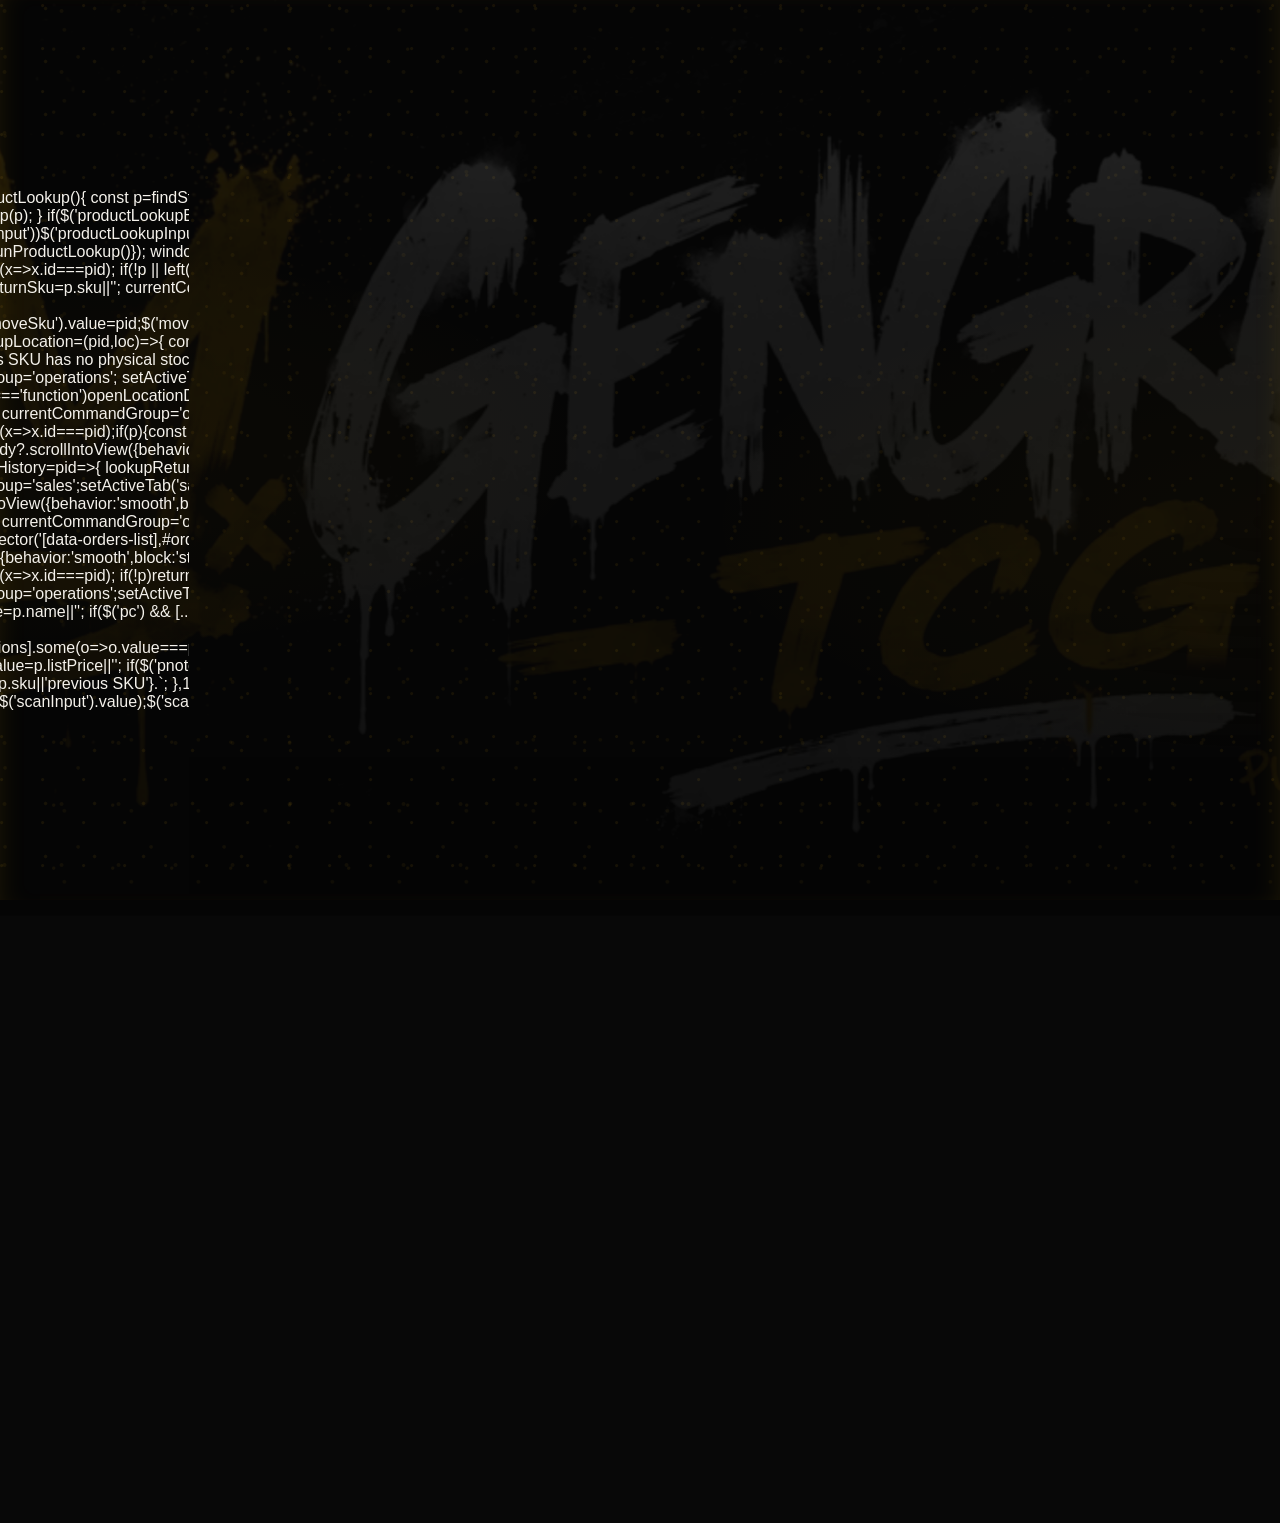
==== commit f6904717: "Promote tested Gengrail build for business launch" ====
--- a/index.html
+++ b/index.html
@@ -7,7 +7,7 @@
 <meta content="black-translucent" name="apple-mobile-web-app-status-bar-style"/>
 <meta content="Gengrail TCG" name="apple-mobile-web-app-title"/>
 <link href="manifest.json" rel="manifest"/>
-<link href="home-compact.css?v=1.0.0" rel="stylesheet" data-gengrail-home-compact="1"/>
+<link href="home-compact.css?v=23.6.0" rel="stylesheet" data-gengrail-home-compact="1"/>
 <link href="icon-512.png" rel="apple-touch-icon" sizes="512x512"/><title>Gengrail TCG Business Log</title>
 <meta content="v20.2.0-unified-ai-contract" name="gengrail-build"/>
 <style>
@@ -1097,6 +1097,87 @@
 </style>
 <link href="gengrail-theme.css" rel="stylesheet"/>
 <link href="gengrail-gold-tabs.css" rel="stylesheet"/>
+<link href="grail-hub.css?v=23.8.0" rel="stylesheet" data-gengrail-grail-hub-css="1"/>
+
+<style id="stock-ui-review-v19">
+/* STOCK UI REVIEW v1.9 — camera-first intake + cleaner recognition hierarchy. */
+#stock .product-intake-launcher{padding:14px!important}
+#stock .product-intake-launcher .compact-intake-note{margin-bottom:10px!important;padding:0!important;color:#9e9a94!important}
+#stock .product-intake-grid{display:grid!important;grid-template-columns:1fr 1fr!important;gap:9px!important;margin-top:10px!important}
+#stock #startCameraIntake{grid-column:1/-1!important;min-height:126px!important}
+#stock #startCameraIntake .intake-icon{font-size:31px!important}
+#stock #startCameraIntake b{font-size:24px!important}
+#stock #startCameraIntake small{font-size:11px!important}
+#stock #startPhotoIntake,#stock #startManualIntake,#stock .product-intake-grid [data-graded-import="stock"]{min-height:104px!important;padding:12px 8px!important;border-radius:12px!important}
+#stock #startPhotoIntake .intake-icon,#stock #startManualIntake .intake-icon,#stock .product-intake-grid [data-graded-import="stock"] .graded-intake-icon{font-size:24px!important;margin-bottom:4px!important}
+#stock #startPhotoIntake b,#stock #startManualIntake b,#stock .product-intake-grid [data-graded-import="stock"] b{font-size:17px!important}
+#stock #startPhotoIntake small,#stock #startManualIntake small,#stock .product-intake-grid [data-graded-import="stock"] small{font-size:9.5px!important;line-height:1.25!important}
+#stock .recognition-loading,#stock .recognition-ready,#stock .ai-recognition-panel{padding:13px!important}
+#stockEntryPanel.ai-integrated{padding-top:10px!important}
+#stockEntryPanel.ai-integrated .title{margin-bottom:8px!important}
+#stockEntryPanel .product-result-card,#stockEntryPanel .ai-result-card{padding:12px!important}
+#stockEntryPanel .market-price-card{margin-top:9px!important;padding:11px!important}
+#stockEntryPanel .market-price-main{font-size:28px!important}
+#stockEntryPanel .product-detail-grid{gap:8px!important}
+#stockEntryPanel .product-detail-grid>div{padding:8px!important}
+#stockEntryPanel .btn{min-height:46px!important}
+@media(max-width:620px){
+  #stock .product-intake-grid{grid-template-columns:1fr 1fr!important}
+  #stock #startCameraIntake{grid-column:1/-1!important}
+  #stock #startPhotoIntake,#stock #startManualIntake,#stock .product-intake-grid [data-graded-import="stock"]{min-height:100px!important}
+}
+</style>
+
+
+<style id="pricing-ui-review-v21">
+/* PRICING UI REVIEW v2.1 — compact workflow + stronger decision hierarchy. Presentation only. */
+#pricing .panel{padding:14px!important}
+#pricing .pricing-purpose{margin:0 0 10px!important;font-size:11px!important;line-height:1.4!important;color:#aaa!important}
+#pricing .pricing-ai-tools{margin-bottom:10px!important;gap:8px!important}
+#pricing .pricing-ai-tools>label.btn,#pricing .pricing-ai-tools>[data-graded-import="pricing"]{min-height:66px!important;padding:10px!important;font-size:12px!important}
+#pricing #pricingAiClear{min-height:42px!important}
+#pricing .pricing-tabs{gap:7px!important;margin-bottom:10px!important}
+#pricing .pricing-tab{padding:9px 5px!important}
+#pricing .grid{gap:9px!important}
+#pricing label{margin-bottom:4px!important}
+#pricing input,#pricing select{padding:10px!important}
+
+/* Fulfilment should read as one compact supporting row, not a second hero. */
+#pricing #pricePostageSummary{margin:8px 0 0!important;padding:10px 12px!important;min-height:0!important;border-radius:10px!important;background:#08130c!important;border:1px solid #285236!important}
+#pricing #pricePostageSummary *{margin-top:0!important;margin-bottom:0!important}
+#pricing #pricePostageSummary br{display:none!important}
+#pricing #pricePostageSummary .value,#pricing #pricePostageSummary b{font-size:14px!important}
+#pricing #pricePostageSummary small,#pricing #pricePostageSummary span{font-size:9px!important}
+
+#pricing #priceCalcBtn,#pricing .pricing-calculate{width:100%!important;min-height:50px!important;margin-top:10px!important;background:#e0ad16!important;color:#080808!important;border:1px solid #f2c84b!important;border-radius:10px!important;font-weight:950!important}
+
+/* Result: guided value first, then compact economics, then decision. */
+#pricing .pricing-result{margin-top:10px!important}
+#pricing .pricing-hero{padding:12px!important;border-radius:12px!important;border-color:#d88a1e!important}
+#pricing .pricing-hero small{font-size:9px!important}
+#pricing .pricing-price{font-size:42px!important;margin:2px 0!important}
+#pricing .pricing-profit{font-size:11px!important;line-height:1.35!important}
+#pricing .pricing-stats,#pricing .pricing-stats-4{display:grid!important;grid-template-columns:1fr 1fr!important;gap:7px!important;margin-top:8px!important}
+#pricing .pricing-stat{padding:8px!important;min-height:66px!important;display:flex!important;flex-direction:column!important;justify-content:center!important}
+#pricing .pricing-stat span{font-size:8px!important}
+#pricing .pricing-stat b{font-size:16px!important;margin-top:2px!important}
+#pricing .pricing-decision{margin-top:9px!important;padding:10px!important;border-radius:10px!important}
+#pricing .pricing-decision .word{font-size:28px!important}
+#pricing .pricing-actions{gap:7px!important;margin-top:8px!important}
+#pricing .pricing-actions .btn{min-height:44px!important;margin-top:0!important}
+
+/* Assumptions/settings stay available but visually secondary. */
+#pricing details{margin-top:8px!important}
+#pricing details>summary{font-size:11px!important;color:#bbb!important;padding:8px 0!important}
+#pricing .pricing-fee-note,#pricing .note{font-size:10px!important;line-height:1.4!important}
+#pricing .pricing-profile,#pricing .buying-profile,#pricing [class*="buying-profile"]{padding:10px!important;margin-top:9px!important}
+
+@media(max-width:520px){
+ #pricing .pricing-price{font-size:38px!important}
+ #pricing .pricing-stat{min-height:62px!important}
+}
+</style>
+
 </head>
 <body><div aria-hidden="true" id="gengrailLaunch"><div class="launch-mark"><span class="launch-crown">♛</span>GENGRAIL TCG</div></div><div class="app">
 <div class="brand"><img alt="Gengrail TCG — Pull History. Build Legacy." src="[data-uri]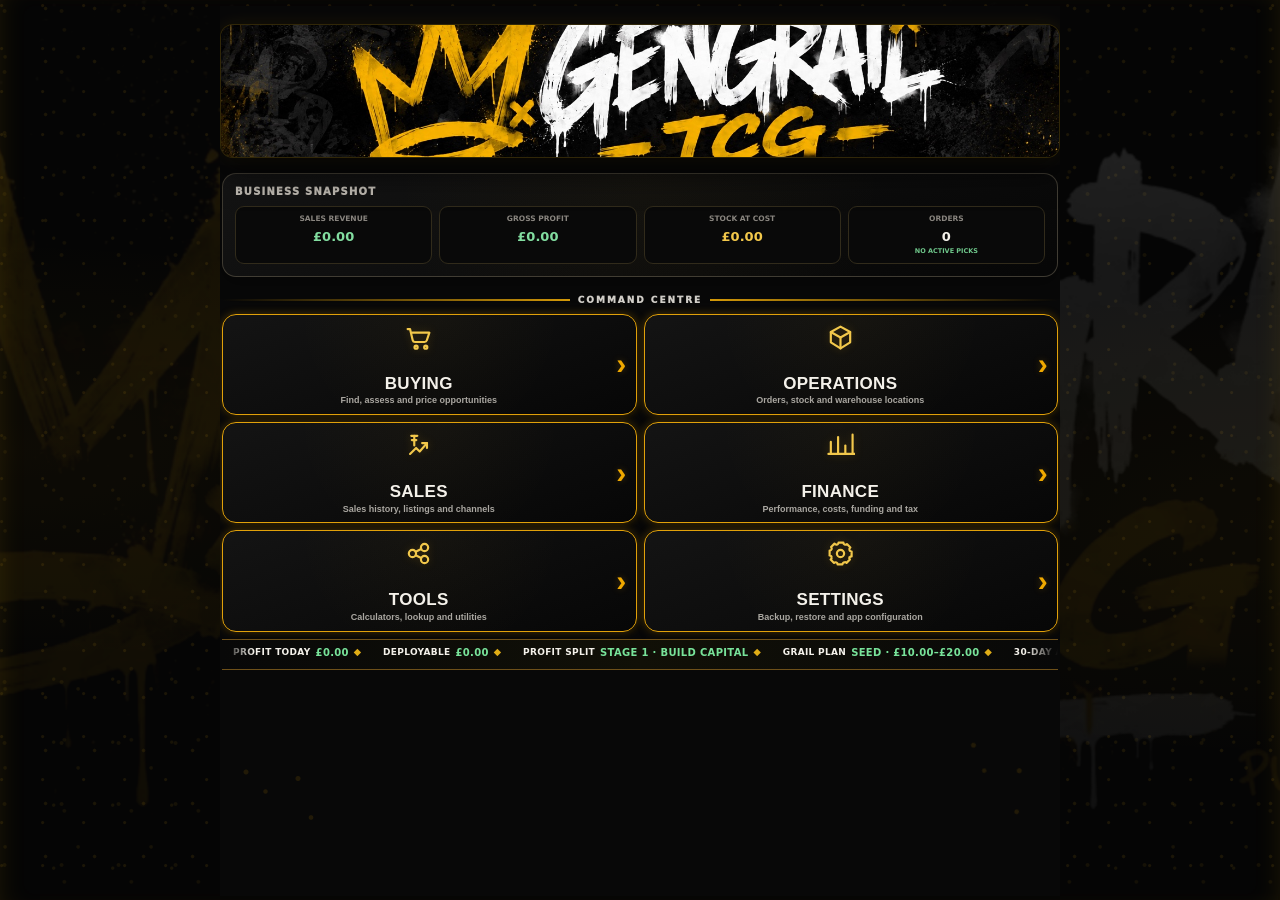
==== commit bbd8b5b4: "Recover production from working test app baseline" ====
--- a/index.html
+++ b/index.html
@@ -2694,10 +2694,10 @@
  setTimeout(()=>window.advanceOrder(oid),150);
 };
 
-function labelWindow(title,code,sub){const w=window.open('','_blank','width=420,height=300');if(!w)return alert('Allow pop-ups to print labels.');w.document.write(`<html><head><title>${esc(title)}</title><style>body{font-family:Arial;text-align:center;padding:24px}.sku{font-size:30px;font-weight:900}.data{font-family:monospace;margin-top:12px;font-size:13px}</style></head><body><div>GENGRAIL TCG</div><div class="sku">${esc(code)}</div><div>${esc(sub||'')}</div><div class="data">${esc(title)}</div><script>window.onload=()=>window.print()<\/script><script src="gengrail-consistency-patch.js?v=launch-20260818"></script><script src="gengrail-catalogue-live-pricing.js?v=launch-20260818"></script></body></html>`);w.document.close()}
+function labelWindow(title,code,sub){const w=window.open('','_blank','width=420,height=300');if(!w)return alert('Allow pop-ups to print labels.');w.document.write(`<html><head><title>${esc(title)}</title><style>body{font-family:Arial;text-align:center;padding:24px}.sku{font-size:30px;font-weight:900}.data{font-family:monospace;margin-top:12px;font-size:13px}</style></head><body><div>GENGRAIL TCG</div><div class="sku">${esc(code)}</div><div>${esc(sub||'')}</div><div class="data">${esc(title)}</div><script>window.onload=()=>window.print()<\/script></body></html>`);w.document.close()}
 window.printStockLabel=pid=>{const p=db.purchases.find(x=>x.id===pid);if(p)labelWindow(p.qrData||('GENGRAIL:SKU:'+p.sku),p.sku,p.name)};
 window.printLocationLabel=code=>{const meta=boxMeta(code),w=window.open('','_blank','width=500,height=360');if(!w)return alert('Allow pop-ups to print labels.');const sub=meta?`Box ${meta.box} · Row ${meta.row} · Pos ${meta.pos}`:'Storage location';w.document.write(`<html><head><title>${esc(code)} location label</title><style>@page{size:50mm 30mm;margin:0}html,body{margin:0;padding:0;width:50mm;height:30mm}body{font-family:Arial,sans-serif;display:flex;align-items:center;justify-content:center}.label{width:50mm;height:30mm;box-sizing:border-box;padding:2.5mm;text-align:center;display:flex;flex-direction:column;align-items:center;justify-content:center}.brand{font-size:2.4mm;font-weight:900}.code{font-size:11mm;font-weight:1000;line-height:1}.sub{font-size:2.3mm;margin-top:1mm}.data{font-family:monospace;font-size:1.8mm;margin-top:1mm}</style>
-</head><body><div class="label"><div class="brand">♛ GENGRAIL TCG</div><div class="code">${esc(code)}</div><div class="sub">${esc(sub)}</div><div class="data">GENGRAIL:LOC:${esc(code)}</div></div><script>window.onload=()=>window.print()<\/script><script src="gengrail-consistency-patch.js?v=launch-20260818"></script><script src="gengrail-catalogue-live-pricing.js?v=launch-20260818"></script></body></html>`);w.document.close()};
+</head><body><div class="label"><div class="brand">♛ GENGRAIL TCG</div><div class="code">${esc(code)}</div><div class="sub">${esc(sub)}</div><div class="data">GENGRAIL:LOC:${esc(code)}</div></div><script>window.onload=()=>window.print()<\/script></body></html>`);w.document.close()};
 function normaliseSkuScan(v=''){return String(v||'').trim().toUpperCase().replace('GENGRAIL:SKU:','').trim()}
 function findStockByScan(v=''){const needle=normaliseSkuScan(v);return db.purchases.find(x=>String(x.sku||'').toUpperCase()===needle)||null}
 async function renderProductLookup(p){
@@ -3184,4 +3184,4 @@
 <script src="graded-integration.js?v=24.0.0" data-gengrail-graded-main="1"></script>
 <script src="graded-stock-ui.js?v=2" data-gengrail-graded-stock-ui="1"></script>
 <script src="grail-hub.js?v=23.8.0" data-gengrail-grail-hub="1"></script>
-<script src="gengrail-consistency-patch.js?v=launch-20260818"></script><script src="gengrail-catalogue-live-pricing.js?v=launch-20260818"></script></body></html>
+</body></html>
